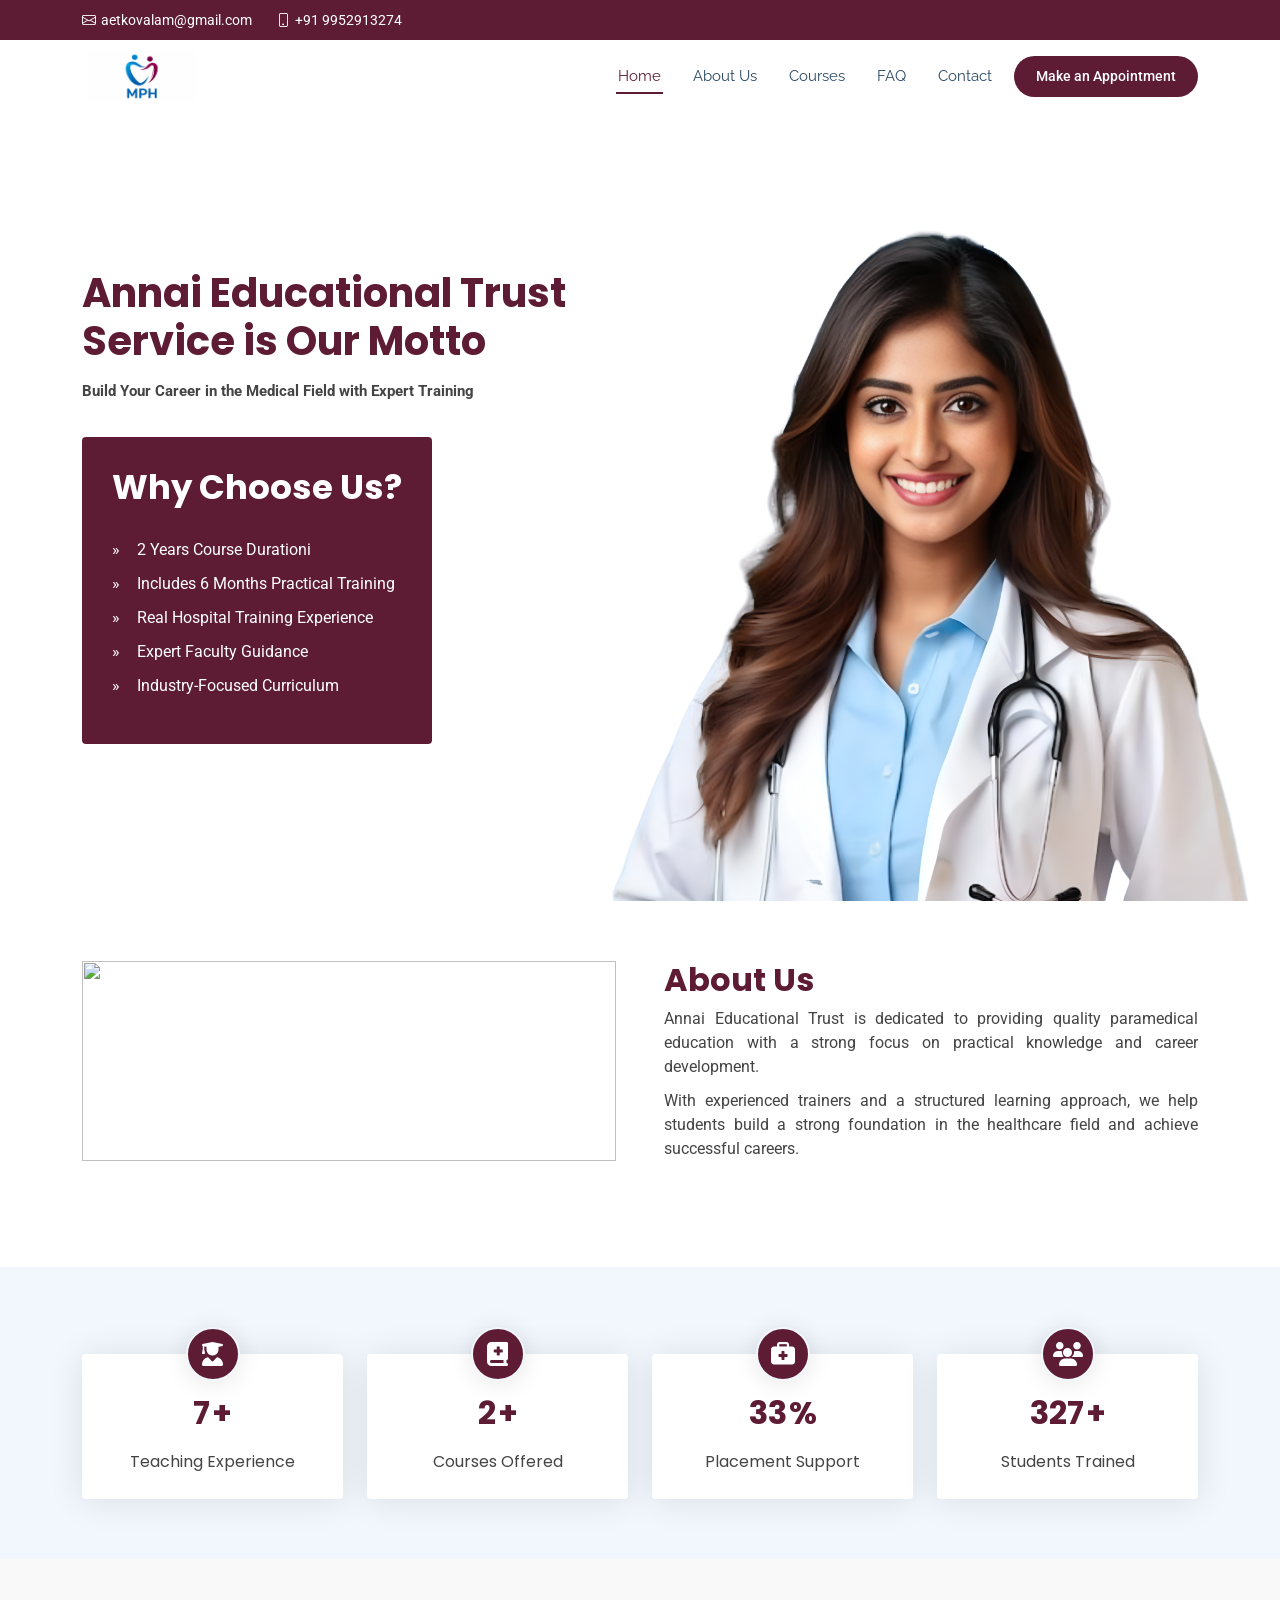
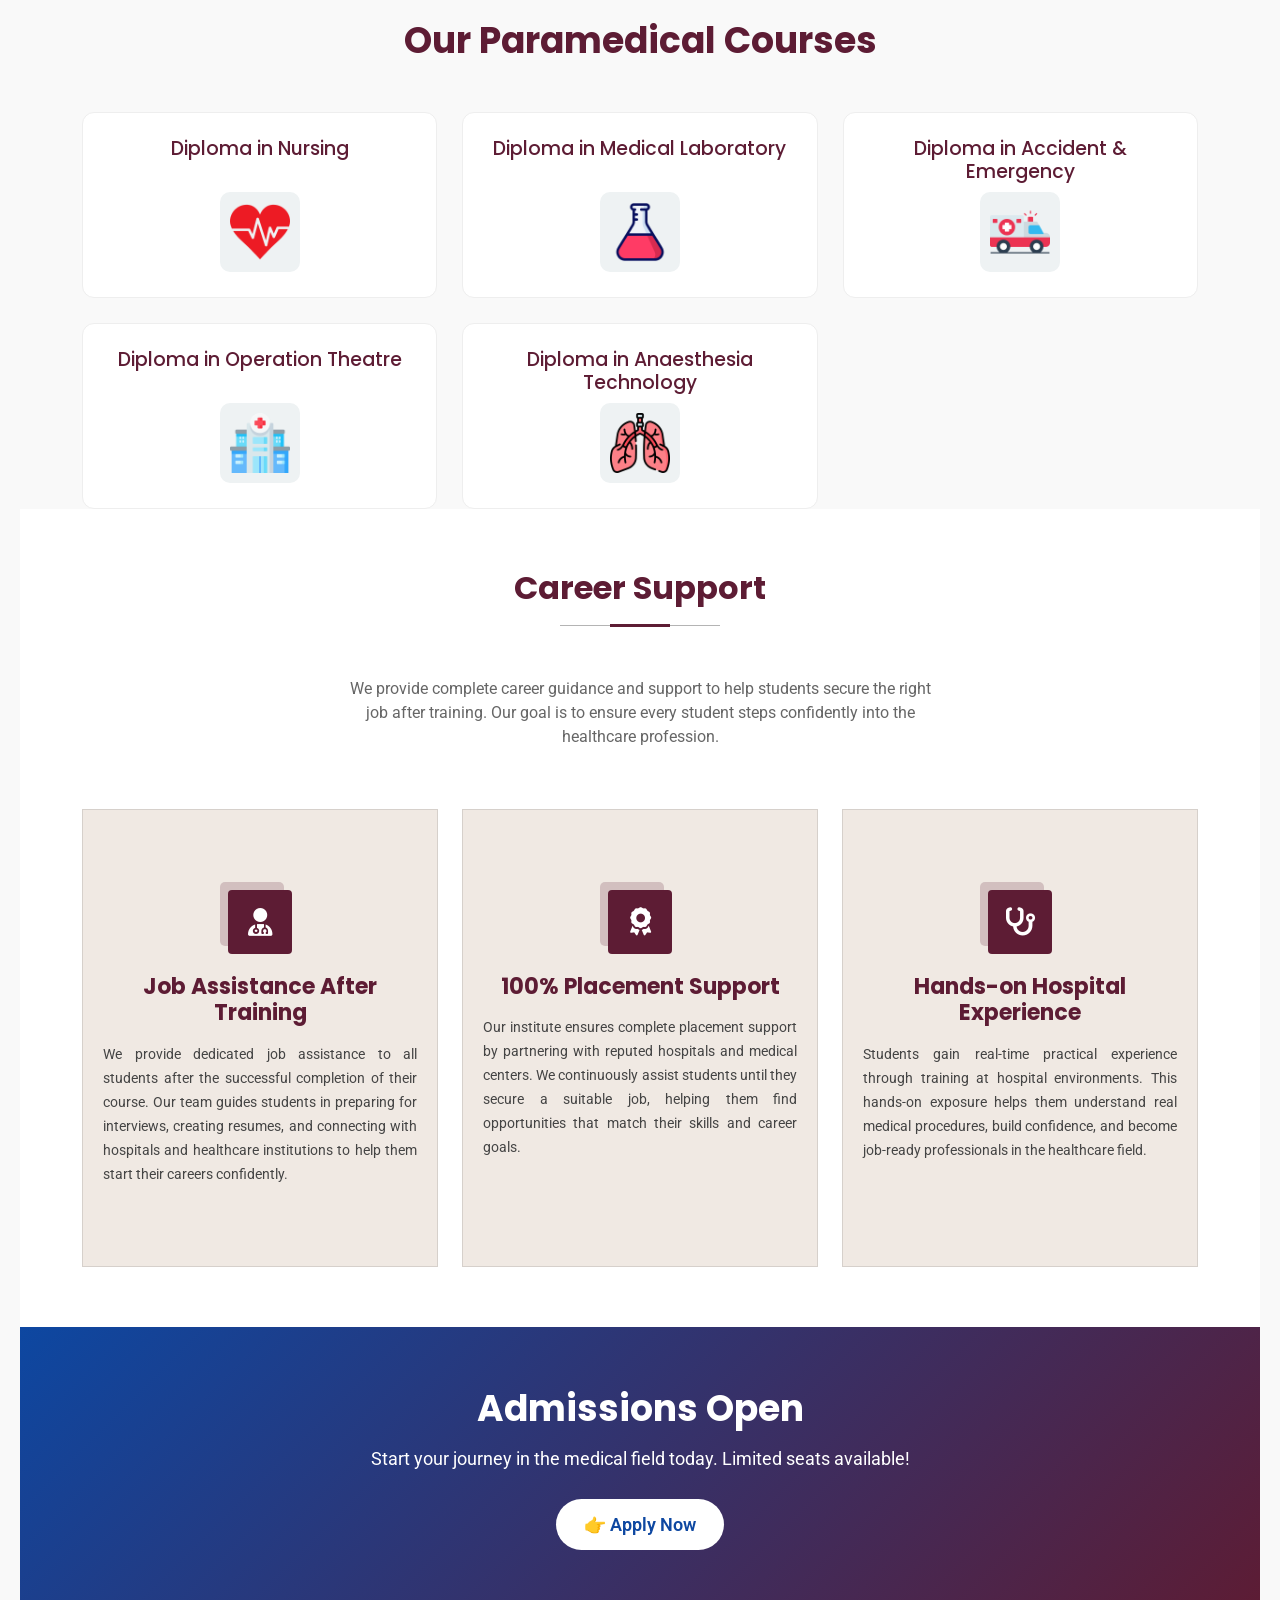
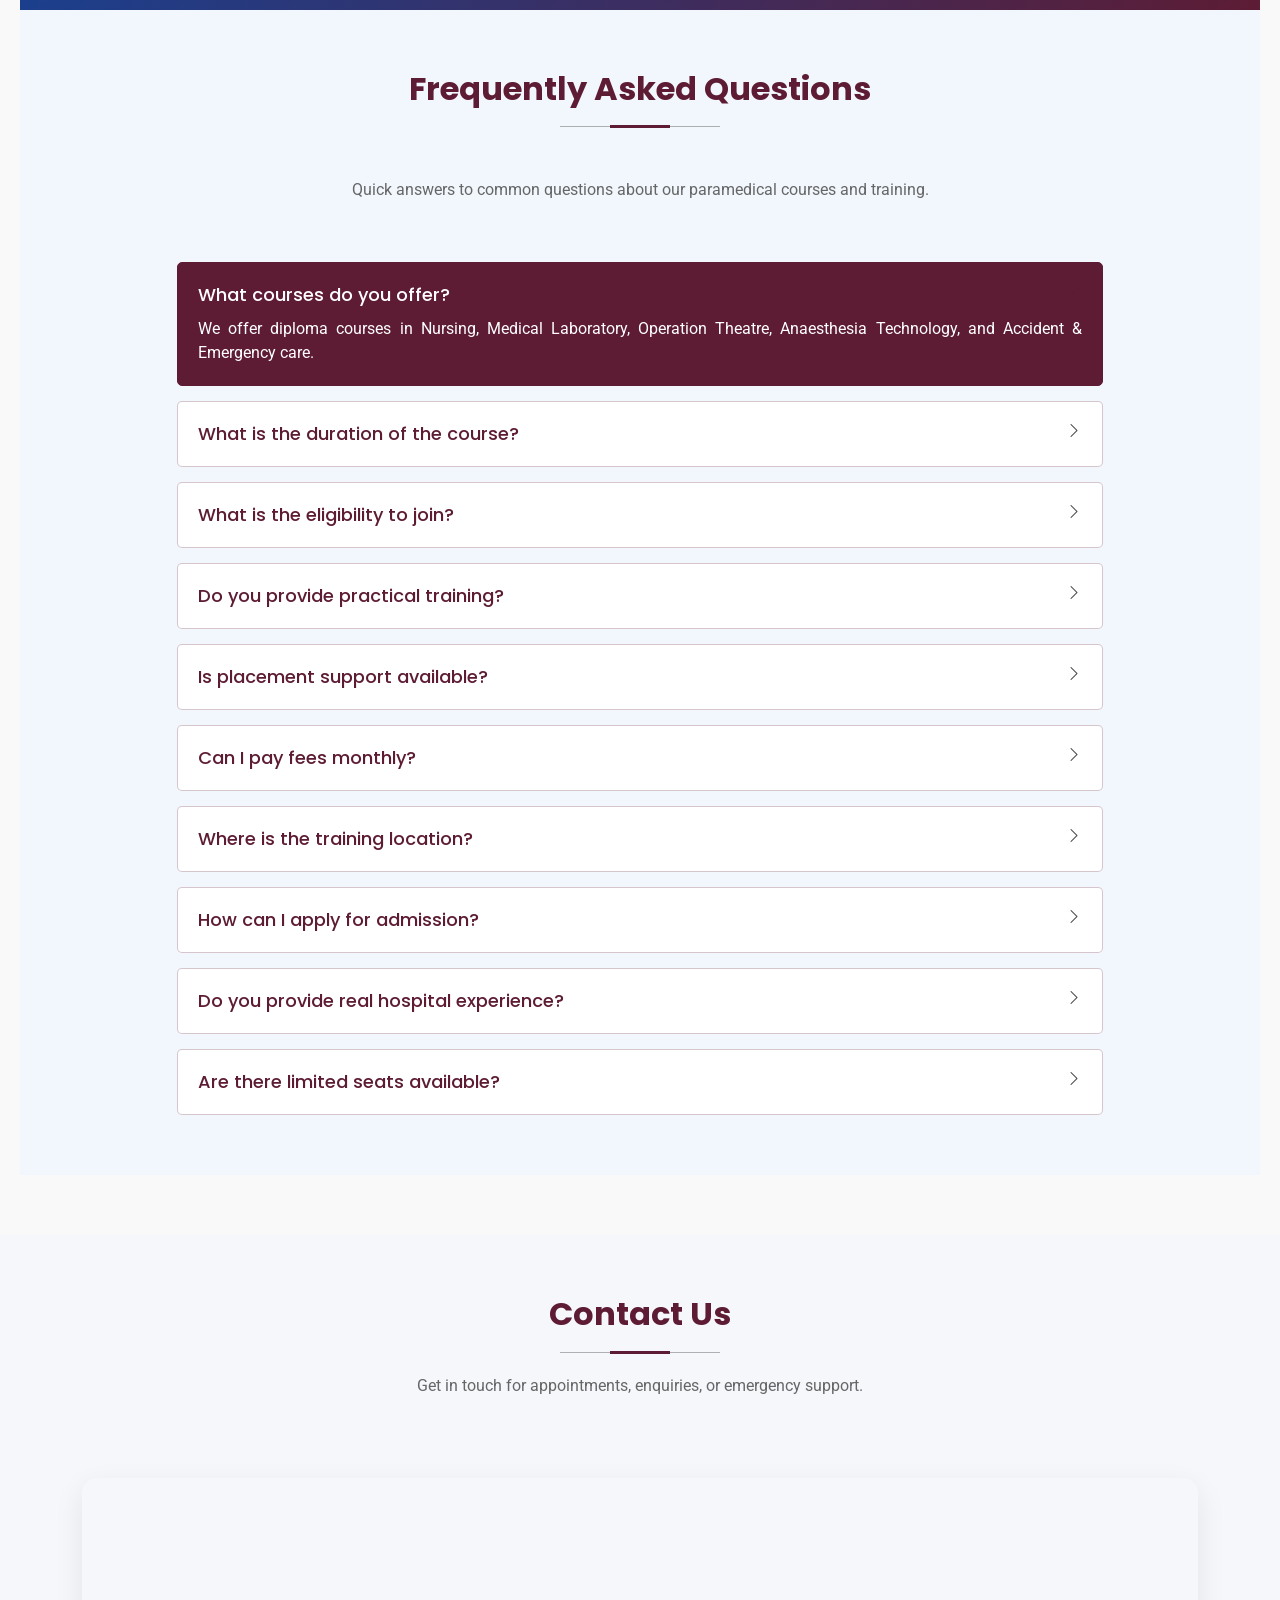
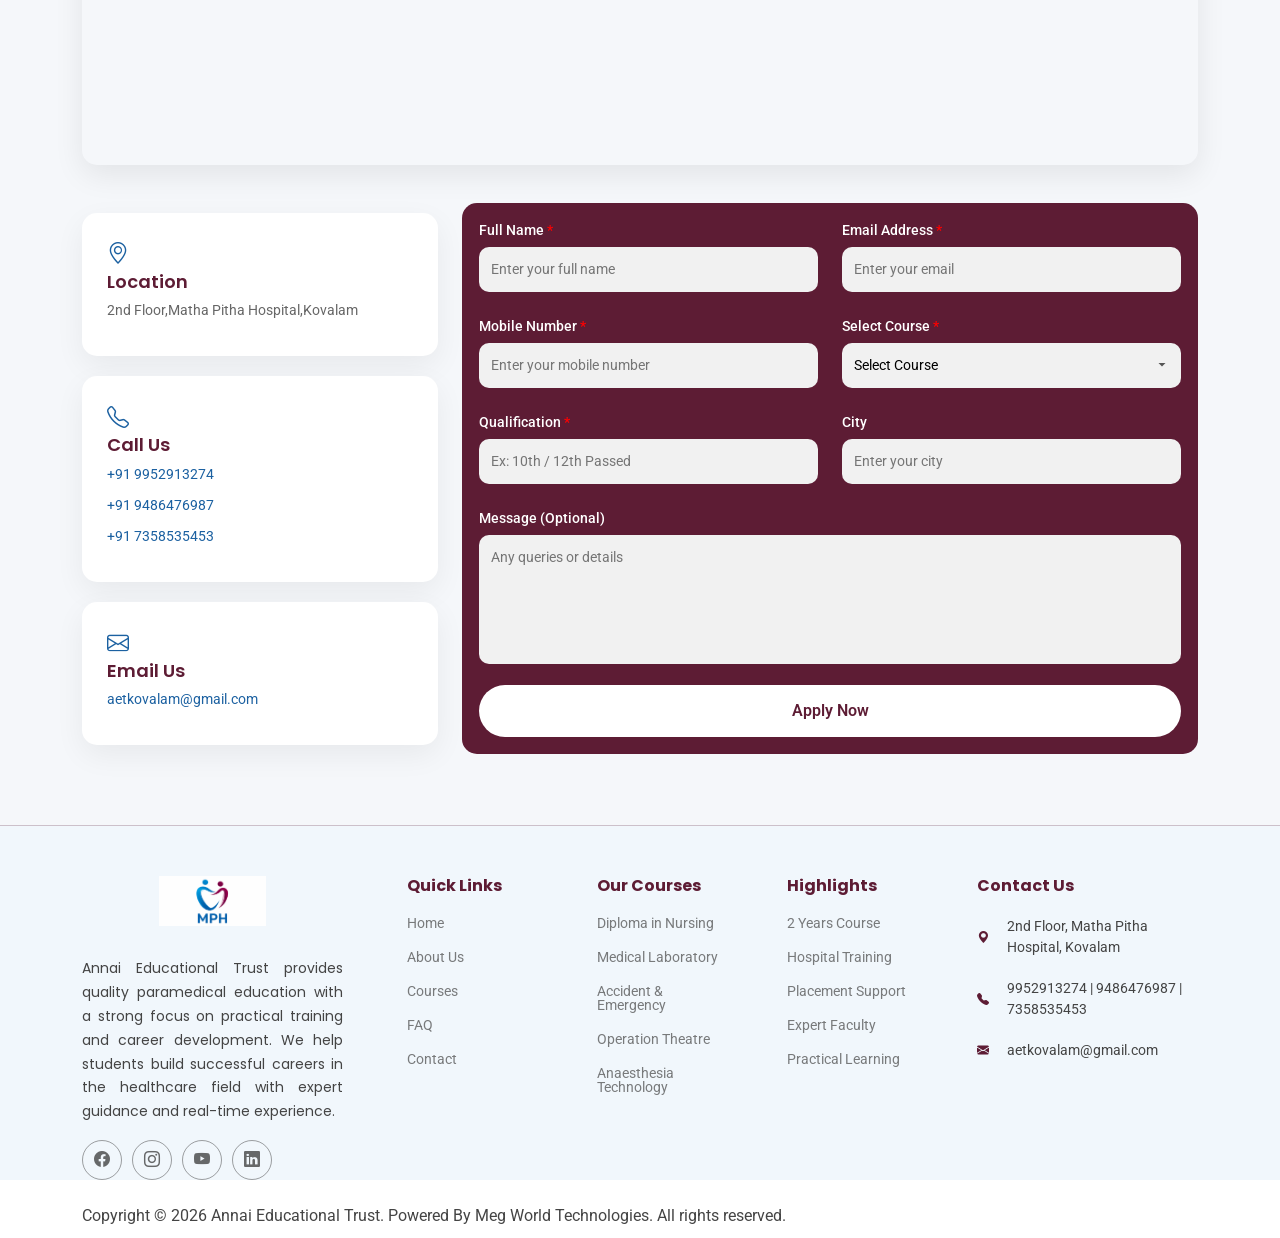
==== annai.html @ 322ee00b "first commit" ====
<!DOCTYPE html>
<html lang="en">

<head>
  <meta charset="utf-8">
  <meta content="width=device-width, initial-scale=1.0" name="viewport">
  <title>Annai Educational Trust</title>
<meta name="description" content="Madha Pidha Hospital is a leading multispecialty hospital in Kovalam, Chennai offering orthopaedics, cardiology, neurology, maternity care, ICU, emergency services, diagnostics, and affordable healthcare since 2013.">

<meta name="keywords" content="Madha Pidha Hospital Kovalam, best hospital in ECR Chennai, multispecialty hospital Chennai, orthopaedics, cardiology, neurology, maternity hospital, ICU, emergency care, diagnostics Chennai, affordable hospital Chennai">


  <!-- Favicons -->
  <link href="assets/img/favicon.png" rel="icon">
  <link href="assets/img/apple-touch-icon.png" rel="apple-touch-icon">

  <!-- Fonts -->
  <link href="https://fonts.googleapis.com" rel="preconnect">
  <link href="https://fonts.gstatic.com" rel="preconnect" crossorigin>
  <link href="https://fonts.googleapis.com/css2?family=Roboto:ital,wght@0,100;0,300;0,400;0,500;0,700;0,900;1,100;1,300;1,400;1,500;1,700;1,900&family=Poppins:ital,wght@0,100;0,200;0,300;0,400;0,500;0,600;0,700;0,800;0,900;1,100;1,200;1,300;1,400;1,500;1,600;1,700;1,800;1,900&family=Raleway:ital,wght@0,100;0,200;0,300;0,400;0,500;0,600;0,700;0,800;0,900;1,100;1,200;1,300;1,400;1,500;1,600;1,700;1,800;1,900&display=swap" rel="stylesheet">

  <!-- Vendor CSS Files -->
  <link href="assets/vendor/bootstrap/css/bootstrap.min.css" rel="stylesheet">
  <link href="assets/vendor/bootstrap-icons/bootstrap-icons.css" rel="stylesheet">
  <link href="assets/vendor/aos/aos.css" rel="stylesheet">
  <link href="assets/vendor/fontawesome-free/css/all.min.css" rel="stylesheet">
  <link href="assets/vendor/glightbox/css/glightbox.min.css" rel="stylesheet">
  <link href="assets/vendor/swiper/swiper-bundle.min.css" rel="stylesheet">

  <!-- Main CSS File -->
  <link href="assets/css/annai.css" rel="stylesheet">

  <!-- =======================================================
  * Template Name: Medilab
  * Template URL: https://bootstrapmade.com/medilab-free-medical-bootstrap-theme/
  * Updated: Aug 07 2024 with Bootstrap v5.3.3
  * Author: BootstrapMade.com
  * License: https://bootstrapmade.com/license/
  ======================================================== -->
</head>

<body class="index-page">

  <header id="header" class="header sticky-top">

    <div class="topbar d-flex align-items-center">
      <div class="container d-flex justify-content-center justify-content-md-between">
        <div class="contact-info d-flex align-items-center">
          <i class="bi bi-envelope d-flex align-items-center"><a href="mailto:aetkovalam@gmail.com">aetkovalam@gmail.com</a></i>
          <i class="bi bi-phone d-flex align-items-center ms-4"><span>+91 9952913274</span></i>
        </div>
        
      </div>
    </div><!-- End Top Bar -->

    <div class="branding d-flex align-items-center">

      <div class="container position-relative d-flex align-items-center justify-content-between">
        <a href="index.html" class="logo d-flex align-items-center me-auto">
          <!-- Uncomment the line below if you also wish to use an image logo -->
          <!-- <img src="assets/img/logo.png" alt=""> -->
          <a href="select-hospital.html" class="logo d-flex align-items-center me-auto"> 
          <img src="assets/img/logo.png" alt="madha pidha hospital logo">
          </a>
        </a>

        <nav id="navmenu" class="navmenu">
          <ul>
            <li><a href="#hero" class="active">Home<br></a></li>
            <li><a href="#about">About Us</a></li>
             <li><a href="#courses">Courses</a></li>
           <li><a href="#faq">FAQ</a></li>
            <li><a href="#contact">Contact</a></li>

          </ul>
          <i class="mobile-nav-toggle d-xl-none bi bi-list"></i>
        </nav>

        <a href="#" class="appointment-btn">Make an Appointment</a>

      </div>

    </div>

  </header>

  <main class="main">

    <!-- Hero Section -->
    <section id="hero" class="hero section light-background">

      <img src="assets/img/hero2.png" alt="" data-aos="fade-in">

      <div class="container position-relative">

        <div class="welcome position-relative" data-aos="fade-down" data-aos-delay="100">
          <h2>Annai Educational Trust</h2>
          <h2>Service is Our Motto</h2>

<p id="homepara">
Build Your Career in the Medical Field with Expert Training
</p>
        </div><!-- End Welcome -->

        <div class="content row gy-4">
          <div class="col-lg-4 d-flex align-items-stretch">
            <div class="why-box" data-aos="zoom-out" data-aos-delay="200">
              <h3>Why Choose Us?</h3>
                <ul class="why-list">
  <li>2 Years Course Durationi</li>
  <li>Includes 6 Months Practical Training</li>
  <li>Real Hospital Training Experience</li>
  <li>Expert Faculty Guidance</li>
  <li>Industry-Focused Curriculum</li>
  
</ul>
  
            </div>
          </div><!-- End Why Box -->

         
          
        </div><!-- End  Content-->

      </div>

    </section><!-- /Hero Section -->

    <!-- About Section -->
    <section id="about" class="about section">

      <div class="container">

        <div class="row gy-4 gx-5">

          <div class="col-lg-6 position-relative align-self-start" data-aos="fade-up" data-aos-delay="200">
            <img src="assets/img/annai_about.png" class="img-fluid1" alt="">
            
          </div>

          <div class="col-lg-6 content" data-aos="fade-up" data-aos-delay="100">
            <h3>About Us</h3>
            <p class="justify-text">
Annai Educational Trust is dedicated to providing quality paramedical education with a strong focus on practical knowledge and career development.
</p>

<p class="justify-text">
With experienced trainers and a structured learning approach, we help students build a strong foundation in the healthcare field and achieve successful careers.
</p>

            <ul>
  <li>
    
   
  </li>
</ul>
          </div>

        </div>

      </div>

    </section><!-- /About Section -->

  <!-- Stats Section -->
<section id="stats" class="stats section light-background">

  <div class="container" data-aos="fade-up" data-aos-delay="100">

    <div class="row gy-4">

      <!-- Experience -->
<div class="col-lg-3 col-md-6 d-flex flex-column align-items-center">
  <i class="fa-solid fa-user-graduate"></i>
  <div class="stats-item">
    <h3>
      <span class="purecounter"
        data-purecounter-start="0"
        data-purecounter-end="20"
        data-purecounter-duration="3">
      </span><span class="plus">+</span>
    </h3>
    <p>Teaching Experience</p>
  </div>
</div>

<!-- Courses -->
<div class="col-lg-3 col-md-6 d-flex flex-column align-items-center" id="courses">
  <i class="fa-solid fa-book-medical"></i>
  <div class="stats-item">
    <h3>
      <span class="purecounter"
        data-purecounter-start="0"
        data-purecounter-end="5"
        data-purecounter-duration="3">
      </span><span class="plus">+</span>
    </h3>
    <p>Courses Offered</p>
  </div>
</div>

<!-- Placement -->
<div class="col-lg-3 col-md-6 d-flex flex-column align-items-center">
  <i class="fa-solid fa-briefcase-medical"></i>
  <div class="stats-item">
    <h3>
      <span class="purecounter"
        data-purecounter-start="0"
        data-purecounter-end="100"
        data-purecounter-duration="3">
      </span><span class="plus">%</span>
    </h3>
    <p>Placement Support</p>
  </div>
</div>

<!-- Students -->
<div class="col-lg-3 col-md-6 d-flex flex-column align-items-center">
  <i class="fa-solid fa-users"></i>
  <div class="stats-item">
    <h3>
      <span class="purecounter"
        data-purecounter-start="0"
        data-purecounter-end="1000"
        data-purecounter-duration="3">
      </span><span class="plus">+</span>
    </h3>
    <p>Students Trained</p>
  </div>
</div>
    </div>

  </div>

</section>

<!-- PureCounter Script -->
<script src="https://cdn.jsdelivr.net/npm/purecounterjs@1/dist/purecounter_vanilla.js"></script>

    </section><!-- /Stats Section -->

    <!-- Specialization Section -->
<section id="Specialities" class="specialization">
  <div class="container">

    <!-- Section Title -->
        <h2>Our Paramedical Courses</h2>
       
        

    <!-- Courses -->
    <div class="cards">

  <div id="course" class="card">
    <div class="text">
      <h3>Diploma in Nursing</h3>
      
    </div>
    <img src="assets/img/icon1.png">
  </div>

  <div class="card">
    <div class="text">
      <h3>Diploma in Medical Laboratory</h3>
      
    </div>
    <img src="assets/img/icon5.png">
  </div>

  <div class="card">
    <div class="text">
      <h3>Diploma in Accident & Emergency</h3>
      
    </div>
    <img src="assets/img/icon4.png">
  </div>

  <div class="card">
    <div class="text">
      <h3>Diploma in Operation Theatre</h3>
      
    </div>
    <img src="assets/img/icon3.png">
  </div>

  <div class="card">
    <div class="text">
      <h3>Diploma in Anaesthesia Technology</h3>
      
    </div>
    <img src="assets/img/icon2.png">
  </div>

  
</div>
    
      </div>

    </div>
 <!-- APPOINTMENT MODAL -->
<div id="appointmentModal" class="appointment-modal">

  <div class="modal-content">

    <!-- CLOSE BUTTON -->
    <span class="close-btn">&times;</span>

    <h2>Enquiry / Admission Form</h2>

    <form class="contact-form-blue">

      <div class="row gy-3">

        <div class="col-md-6">
          <label>Student Name <span class="required">*</span></label>
          <input type="text" required>
        </div>

        <div class="col-md-6">
          <label>Email Address <span class="required">*</span></label>
          <input type="email" required>
        </div>

        <div class="col-md-6">
          <label>Mobile Number <span class="required">*</span></label>
          <input type="text" required>
        </div>

        <div class="col-md-6">
          <label>Preferred Course Start Date <span class="required">*</span></label>
          <input type="datetime-local" required>
        </div>

        <div class="col-md-6">
          <label>Select Course <span class="required">*</span></label>
          <div class="select-wrapper">
            <select required>
              <option value="" disabled selected>Select Course</option>
              <option>Diploma in Nursing</option>
              <option>Diploma in Medical Laboratory</option>
              <option>Diploma in Accident & Emergency</option>
              <option>Diploma in Operation Theatre</option>
              <option>Diploma in Anaesthesia Technology</option>
            </select>
          </div>
        </div>

        <div class="col-md-6">
          <label>Qualification <span class="required">*</span></label>
          <div class="select-wrapper">
            <select required>
              <option value="" disabled selected>Select Qualification</option>
              <option>10th Pass</option>
              <option>12th Pass</option>
            </select>
          </div>
        </div>

        <div class="col-md-12">
          <label>Message (Optional)</label>
          <textarea rows="4" placeholder="Enter your enquiry here..."></textarea>
        </div>

        <div class="col-md-12 text-center">
          <button type="submit" class="btn-appointment">Submit Enquiry</button>
        </div>

      </div>

    </form>

  </div>
</div>
    
<!-- Placements Section -->
<section id="Placements" class="services section">

  <!-- Section Title -->
  <div class="container section-title" data-aos="fade-up">
    <h2>Career Support</h2>
    <p>We provide complete career guidance and support to help students secure the right job after training.
Our goal is to ensure every student steps confidently into the healthcare profession.</p>
  </div>

  <div class="container">
    <div class="row gy-4">

      <!-- Emergency -->
      <div class="col-lg-4 col-md-6" data-aos="fade-up" data-aos-delay="100">
        <div class="service-item position-relative">
          <div class="icon"><i class="fas fa-user-md"></i></div>
          <h3>Job Assistance After Training</h3>
          <p>We provide dedicated job assistance to all students after the successful completion of their course. Our team guides students in preparing for interviews, creating resumes, and connecting with hospitals and healthcare institutions to help them start their careers confidently.</p>
        </div>
      </div>

      <!-- ICU -->
      <div class="col-lg-4 col-md-6" data-aos="fade-up" data-aos-delay="200">
        <div class="service-item position-relative">
          <div class="icon"><i class="fas fa-award"></i></div>
          <h3>100% Placement Support</h3>
          <p>Our institute ensures complete placement support by partnering with reputed hospitals and medical centers. We continuously assist students until they secure a suitable job, helping them find opportunities that match their skills and career goals.</p>
        </div>
      </div>

      <!-- Radiology -->
      <div class="col-lg-4 col-md-6" data-aos="fade-up" data-aos-delay="300">
        <div class="service-item position-relative">
          <div class="icon"><i class="fas fa-stethoscope"></i></div>
          <h3>Hands-on Hospital Experience</h3>
          <p>Students gain real-time practical experience through training at hospital environments. This hands-on exposure helps them understand real medical procedures, build confidence, and become job-ready professionals in the healthcare field.</p>
        </div>
      </div>

    </div>
  </div>

</section>
<section class="admission-section">
  <div class="admission-container">
    
    <h2>Admissions Open</h2>
    
    <p>
      Start your journey in the medical field today. Limited seats available!
    </p>
    
    <a href="#contact" class="apply-btn">👉 Apply Now</a>
    
  </div>
</section>
   <!-- Faq Section -->
<section id="faq" class="faq section light-background">

  <!-- Section Title -->
  <div class="container section-title" data-aos="fade-up">
    <h2>Frequently Asked Questions</h2>
    <p>Quick answers to common questions about our paramedical courses and training.</p>
  </div><!-- End Section Title -->

  <div class="container">
    <div class="row justify-content-center">
      <div class="col-lg-10" data-aos="fade-up" data-aos-delay="100">

        <div class="faq-container">

          <!-- FAQ 1 -->
          <div class="faq-item faq-active">
            <h3>What courses do you offer?</h3>
            <div class="faq-content">
              <p>We offer diploma courses in Nursing, Medical Laboratory, Operation Theatre, Anaesthesia Technology, and Accident & Emergency care.</p>
            </div>
            <i class="faq-toggle bi bi-chevron-right"></i>
          </div>

          <!-- FAQ 2 -->
          <div class="faq-item">
            <h3>What is the duration of the course?</h3>
            <div class="faq-content">
              <p>All our courses have a duration of 2 years, including 6 months of practical hospital training.</p>
            </div>
            <i class="faq-toggle bi bi-chevron-right"></i>
          </div>

          <!-- FAQ 3 -->
          <div class="faq-item">
            <h3>What is the eligibility to join?</h3>
            <div class="faq-content">
              <p>Students who have completed Class 10 or Class 12 are eligible to apply for our paramedical courses.</p>
            </div>
            <i class="faq-toggle bi bi-chevron-right"></i>
          </div>

          <!-- FAQ 4 -->
          <div class="faq-item">
            <h3>Do you provide practical training?</h3>
            <div class="faq-content">
              <p>Yes, we provide hands-on training in real hospital environments to give students practical exposure and experience.</p>
            </div>
            <i class="faq-toggle bi bi-chevron-right"></i>
          </div>

          <!-- FAQ 5 -->
          <div class="faq-item">
            <h3>Is placement support available?</h3>
            <div class="faq-content">
              <p>Yes, we offer 100% placement support and job assistance after successful course completion.</p>
            </div>
            <i class="faq-toggle bi bi-chevron-right"></i>
          </div>

          <!-- FAQ 6 -->
          <div class="faq-item">
            <h3>Can I pay fees monthly?</h3>
            <div class="faq-content">
              <p>Yes, we provide flexible monthly fee payment options for students.</p>
            </div>
            <i class="faq-toggle bi bi-chevron-right"></i>
          </div>

          <!-- FAQ 7 -->
          <div class="faq-item">
            <h3>Where is the training location?</h3>
            <div class="faq-content">
              <p>Training is conducted at Matha Pitha Hospital, Kovalam, with real-time hospital exposure.</p>
            </div>
            <i class="faq-toggle bi bi-chevron-right"></i>
          </div>

          <!-- FAQ 8 -->
          <div class="faq-item">
            <h3>How can I apply for admission?</h3>
            <div class="faq-content">
              <p>You can apply by contacting us directly through phone or visiting our center for admission guidance.</p>
            </div>
            <i class="faq-toggle bi bi-chevron-right"></i>
          </div>

          <!-- FAQ 9 -->
          <div class="faq-item">
            <h3>Do you provide real hospital experience?</h3>
            <div class="faq-content">
              <p>Yes, students get hands-on training and real-time experience in hospital settings as part of the course.</p>
            </div>
            <i class="faq-toggle bi bi-chevron-right"></i>
          </div>

          <!-- FAQ 10 -->
          <div class="faq-item">
            <h3>Are there limited seats available?</h3>
            <div class="faq-content">
              <p>Yes, seats are limited to ensure quality training, so early admission is recommended.</p>
            </div>
            <i class="faq-toggle bi bi-chevron-right"></i>
          </div>

        </div>

      </div>
    </div>
  </div>

</section><!-- /Faq Section -->

  

</section>
      <!-- RIGHT SLIDER -->
      <div class="col-lg-7" data-aos="fade-up">

        <div class="swiper init-swiper">
          <script type="application/json" class="swiper-config">
          {
            "loop": true,
            "speed": 600,
            "autoplay": {
              "delay": 4000
            },
            "slidesPerView": 1,
            "spaceBetween": 20,
            "pagination": {
              "el": ".swiper-pagination",
              "clickable": true
            }
          }
          </script>

          

          

        </div>

      </div>

    </div>

  </div>

</section>
  

    <!-- Contact Section -->
<section id="contact" class="contact section">

  <!-- TITLE -->
  <div class="container section-title text-center">
    <h2>Contact Us</h2>
    <p>Get in touch for appointments, enquiries, or emergency support.</p>
  </div>

  <!-- MAP -->
  <div class="container">
    <div class="map-wrapper">
      <iframe src="https://www.google.com/maps?q=12.786787,80.245875&output=embed"></iframe>
    </div>
  </div>

  <div class="container mt-5">
    <div class="row gy-4">

      <!-- LEFT INFO -->
      <div class="col-lg-4">

        <div class="info-card">
          <i class="bi bi-geo-alt"></i>
          <h3>Location</h3>
          <p>2nd Floor,Matha Pitha Hospital,Kovalam</p>
        </div>

        <div class="info-card">
          <i class="bi bi-telephone"></i>
          <h3>Call Us</h3>
          <p><a href="tel:+919952913274">+91 9952913274</a></p>
          <p><a href="tel:+919486476987">+91 9486476987</a></p>
          <p><a href="tel:+917358535453">+91 7358535453</a></p>
        </div>

        <div class="info-card">
          <i class="bi bi-envelope"></i>
          <h3>Email Us</h3>
          <p><a href="mailto:aetkovalam@gmail.com">aetkovalam@gmail.com</a></p>
        </div>

      </div>
<!-- RIGHT FORM -->
<div class="col-lg-8">

  <form class="contact-form-blue">

    <div class="row gy-4">

      <!-- NAME -->
      <div class="col-md-6">
        <label>Full Name <span class="required">*</span></label>
        <input type="text" placeholder="Enter your full name" required>
      </div>

      <!-- EMAIL -->
      <div class="col-md-6">
        <label>Email Address <span class="required">*</span></label>
        <input type="email" placeholder="Enter your email" required>
      </div>

      <!-- MOBILE -->
      <div class="col-md-6">
        <label>Mobile Number <span class="required">*</span></label>
        <input type="text" placeholder="Enter your mobile number" required>
      </div>

      <!-- COURSE -->
      <div class="col-md-6">
        <label>Select Course <span class="required">*</span></label>
        <div class="select-wrapper">
          <select required>
            <option value="" disabled selected>Select Course</option>
            <option>Diploma in Nursing</option>
            <option>Diploma in Medical Laboratory</option>
            <option>Diploma in Accident & Emergency</option>
            <option>Diploma in Operation Theatre</option>
            <option>Diploma in Anaesthesia Technology</option>
          </select>
        </div>
      </div>

      <!-- QUALIFICATION -->
      <div class="col-md-6">
        <label>Qualification <span class="required">*</span></label>
        <input type="text" placeholder="Ex: 10th / 12th Passed" required>
      </div>

      <!-- CITY -->
      <div class="col-md-6">
        <label>City</label>
        <input type="text" placeholder="Enter your city">
      </div>

      <!-- MESSAGE -->
      <div class="col-md-12">
        <label>Message (Optional)</label>
        <textarea rows="5" placeholder="Any queries or details"></textarea>
      </div>

      <!-- BUTTON -->
      <div class="col-md-12 text-center">
        <button type="submit" class="btn-appointment">
          Apply Now
        </button>
      </div>

    </div>

  </form>

</div>

    </div>
  </div>

</section>
  </main>
<footer id="footer" class="footer light-background">

  <div class="container footer-top">
    <div class="row gy-4">

      <!-- 1️⃣ COLUMN - LOGO + ABOUT -->
      <div class="col-lg-3 col-md-6 footer-about">

        <a href="index.html" class="logo d-flex align-items-center mb-3">
          <img src="assets/img/logo.png" alt="Annai Educational Trust Logo" style="max-height:50px;">
        </a>

        <p>
          Annai Educational Trust provides quality paramedical education with a strong focus on
          practical training and career development. We help students build successful careers
          in the healthcare field with expert guidance and real-time experience.
        </p>

        <div class="social-links d-flex mt-3">
          <a href="#"><i class="bi bi-facebook"></i></a>
          <a href="#"><i class="bi bi-instagram"></i></a>
          <a href="#"><i class="bi bi-youtube"></i></a>
          <a href="#"><i class="bi bi-linkedin"></i></a>
        </div>

      </div>

      <!-- 2️⃣ COLUMN - QUICK LINKS -->
      <div class="col-lg-2 col-md-3 footer-links">
        <h4>Quick Links</h4>
        <ul>
          <li><a href="#hero">Home</a></li>
          <li><a href="#about">About Us</a></li>
          <li><a href="#courses">Courses</a></li>
          <li><a href="#faq">FAQ</a></li>
          <li><a href="#contact">Contact</a></li>
        </ul>
      </div>

      <!-- 3️⃣ COLUMN - COURSES -->
      <div class="col-lg-2 col-md-3 footer-links">
        <h4>Our Courses</h4>
        <ul>
          <li><a href="#">Diploma in Nursing</a></li>
          <li><a href="#">Medical Laboratory</a></li>
          <li><a href="#">Accident & Emergency</a></li>
          <li><a href="#">Operation Theatre</a></li>
          <li><a href="#">Anaesthesia Technology</a></li>
        </ul>
      </div>

      <!-- 4️⃣ COLUMN - HIGHLIGHTS -->
      <div class="col-lg-2 col-md-3 footer-links">
        <h4>Highlights</h4>
        <ul>
          <li><a href="#">2 Years Course</a></li>
          <li><a href="#">Hospital Training</a></li>
          <li><a href="#">Placement Support</a></li>
          <li><a href="#">Expert Faculty</a></li>
          <li><a href="#">Practical Learning</a></li>
        </ul>
      </div>

      <!-- 5️⃣ COLUMN - CONTACT -->
      <div class="col-lg-3 col-md-6 footer-links">
        <h4>Contact Us</h4>
        <ul class="contact-info">
          <li>
            <i class="bi bi-geo-alt-fill"></i>
            <span>2nd Floor, Matha Pitha Hospital, Kovalam</span>
          </li>
          
          <li>
            <i class="bi bi-telephone-fill"></i>
            <span>9952913274 | 9486476987 | 7358535453</span>
          </li>

          <li>
            <i class="bi bi-envelope-fill"></i>
            <span>aetkovalam@gmail.com</span>
          </li>
        </ul>
      </div>

    </div>
  </div>

</footer>
  <!-- COPYRIGHT -->
  <div class="container copyright text-center mt-4">
    <p>
      Copyright © 2026 Annai Educational Trust. Powered By Meg World Technologies. All rights reserved.
    </p>
  </div>

</footer>

  <!-- Scroll Top -->
  <a href="#" id="scroll-top" class="scroll-top d-flex align-items-center justify-content-center"><i class="bi bi-arrow-up-short"></i></a>

  <!-- Preloader -->
  <div id="preloader"></div>

  <!-- Vendor JS Files -->
  <script src="assets/vendor/bootstrap/js/bootstrap.bundle.min.js"></script>
  <script src="assets/vendor/php-email-form/validate.js"></script>
  <script src="assets/vendor/aos/aos.js"></script>
  <script src="assets/vendor/glightbox/js/glightbox.min.js"></script>
  <script src="assets/vendor/purecounter/purecounter_vanilla.js"></script>
  <script src="assets/vendor/swiper/swiper-bundle.min.js"></script>

  <!-- Main JS File -->
  <script src="assets/js/main.js"></script>

  <script>
function openModal() {
  document.getElementById("modal").style.display = "block";
}

function closeModal() {
  document.getElementById("modal").style.display = "none";
}
</script>

</body>

</html>
---- assets/css/annai.css ----
/**
* Template Name: Medilab
* Template URL: https://bootstrapmade.com/medilab-free-medical-bootstrap-theme/
* Updated: Aug 07 2024 with Bootstrap v5.3.3
* Author: BootstrapMade.com
* License: https://bootstrapmade.com/license/
*/

/*--------------------------------------------------------------
# Font & Color Variables
# Help: https://bootstrapmade.com/color-system/
--------------------------------------------------------------*/
/* Fonts */
:root {
  --default-font: "Roboto",  system-ui, -apple-system, "Segoe UI", Roboto, "Helvetica Neue", Arial, "Noto Sans", "Liberation Sans", sans-serif, "Apple Color Emoji", "Segoe UI Emoji", "Segoe UI Symbol", "Noto Color Emoji";
  --heading-font: "Poppins",  sans-serif;
  --nav-font: "Raleway",  sans-serif;
}

/* Global Colors - The following color variables are used throughout the website. Updating them here will change the color scheme of the entire website */
:root { 
  --background-color: #ffffff; /* Background color for the entire website, including individual sections */
  --default-color: #444444; /* Default color used for the majority of the text content across the entire website */
  --heading-color: #5D1C34; /* Color for headings, subheadings and title throughout the website */
  --accent-color: #5D1C34; /* Accent color that represents your brand on the website. It's used for buttons, links, and other elements that need to stand out */
  --surface-color: #F0E9E3; /* The surface color is used as a background of boxed elements within sections, such as cards, icon boxes, or other elements that require a visual separation from the global background. */
  --contrast-color: #ffffff; /* Contrast color for text, ensuring readability against backgrounds of accent, heading, or default colors. */
}

/* Nav Menu Colors - The following color variables are used specifically for the navigation menu. They are separate from the global colors to allow for more customization options */
:root {
  --nav-color: #2c4964;  /* The default color of the main navmenu links */
  --nav-hover-color: #5D1C34; /* Applied to main navmenu links when they are hovered over or active */
  --nav-mobile-background-color: #ffffff; /* Used as the background color for mobile navigation menu */
  --nav-dropdown-background-color: #ffffff; /* Used as the background color for dropdown items that appear when hovering over primary navigation items */
  --nav-dropdown-color: #2c4964; /* Used for navigation links of the dropdown items in the navigation menu. */
  --nav-dropdown-hover-color: #5D1C34; /* Similar to --nav-hover-color, this color is applied to dropdown navigation links when they are hovered over. */
}

/* Color Presets - These classes override global colors when applied to any section or element, providing reuse of the sam color scheme. */

.light-background {
  --background-color: #f1f7fc;
  --surface-color: #ffffff;
}

.dark-background {
  --background-color: #060606;
  --default-color: #ffffff;
  --heading-color: #ffffff;
  --surface-color: #252525;
  --contrast-color: #ffffff;
}

/* Smooth scroll */
:root {
  scroll-behavior: smooth;
}

/*--------------------------------------------------------------
# General Styling & Shared Classes
--------------------------------------------------------------*/
body {
  color: var(--default-color);
  background-color: var(--background-color);
  font-family: var(--default-font);
}

a {
  color: var(--accent-color);
  text-decoration: none;
  transition: 0.3s;
}

a:hover {
  color: color-mix(in srgb, var(--accent-color), transparent 25%);
  text-decoration: none;
}

h1,
h2,
h3,
h4,
h5,
h6 {
  color: var(--heading-color);
  font-family: var(--heading-font);
}

/* Pulsating Play Button
------------------------------*/
.pulsating-play-btn {
  width: 94px;
  height: 94px;
  background: radial-gradient(var(--accent-color) 50%, color-mix(in srgb, var(--accent-color), transparent 75%) 52%);
  border-radius: 50%;
  display: block;
  position: relative;
  overflow: hidden;
}

.pulsating-play-btn:before {
  content: "";
  position: absolute;
  width: 120px;
  height: 120px;
  animation-delay: 0s;
  animation: pulsate-play-btn 2s;
  animation-direction: forwards;
  animation-iteration-count: infinite;
  animation-timing-function: steps;
  opacity: 1;
  border-radius: 50%;
  border: 5px solid color-mix(in srgb, var(--accent-color), transparent 30%);
  top: -15%;
  left: -15%;
  background: rgba(198, 16, 0, 0);
}

.pulsating-play-btn:after {
  content: "";
  position: absolute;
  left: 50%;
  top: 50%;
  transform: translateX(-40%) translateY(-50%);
  width: 0;
  height: 0;
  border-top: 10px solid transparent;
  border-bottom: 10px solid transparent;
  border-left: 15px solid #fff;
  z-index: 100;
  transition: all 400ms cubic-bezier(0.55, 0.055, 0.675, 0.19);
}

.pulsating-play-btn:hover:before {
  content: "";
  position: absolute;
  left: 50%;
  top: 50%;
  transform: translateX(-40%) translateY(-50%);
  width: 0;
  height: 0;
  border: none;
  border-top: 10px solid transparent;
  border-bottom: 10px solid transparent;
  border-left: 15px solid #fff;
  z-index: 200;
  animation: none;
  border-radius: 0;
}

.pulsating-play-btn:hover:after {
  border-left: 15px solid var(--accent-color);
  transform: scale(20);
}

@keyframes pulsate-play-btn {
  0% {
    transform: scale(0.6, 0.6);
    opacity: 1;
  }

  100% {
    transform: scale(1, 1);
    opacity: 0;
  }
}

/* PHP Email Form Messages
------------------------------*/
.php-email-form .error-message {
  display: none;
  background: #df1529;
  color: #ffffff;
  text-align: left;
  padding: 15px;
  margin-bottom: 24px;
  font-weight: 600;
}

.php-email-form .sent-message {
  display: none;
  color: #ffffff;
  background: #059652;
  text-align: center;
  padding: 15px;
  margin-bottom: 24px;
  font-weight: 600;
}

.php-email-form .loading {
  display: none;
  background: var(--surface-color);
  text-align: center;
  padding: 15px;
  margin-bottom: 24px;
}

.php-email-form .loading:before {
  content: "";
  display: inline-block;
  border-radius: 50%;
  width: 24px;
  height: 24px;
  margin: 0 10px -6px 0;
  border: 3px solid var(--accent-color);
  border-top-color: var(--surface-color);
  animation: php-email-form-loading 1s linear infinite;
}

@keyframes php-email-form-loading {
  0% {
    transform: rotate(0deg);
  }

  100% {
    transform: rotate(360deg);
  }
}

/*--------------------------------------------------------------
# Global Header
--------------------------------------------------------------*/
.header {
  color: var(--default-color);
  transition: all 0.5s;
  z-index: 997;
  background-color: var(--background-color);
}

.header .topbar {
  background-color: var(--accent-color);
  height: 40px;
  padding: 0;
  font-size: 14px;
  transition: all 0.5s;
}

.header .topbar .contact-info i {
  font-style: normal;
  color: var(--contrast-color);
}

.header .topbar .contact-info i a,
.header .topbar .contact-info i span {
  padding-left: 5px;
  color: var(--contrast-color);
}

@media (max-width: 575px) {

  .header .topbar .contact-info i a,
  .header .topbar .contact-info i span {
    font-size: 13px;
  }
}

.header .topbar .contact-info i a {
  line-height: 0;
  transition: 0.3s;
}

.header .topbar .contact-info i a:hover {
  color: var(--contrast-color);
  text-decoration: underline;
}

.header .topbar .social-links a {
  color: color-mix(in srgb, var(--contrast-color), transparent 40%);
  line-height: 0;
  transition: 0.3s;
  margin-left: 20px;
}

.header .topbar .social-links a:hover {
  color: var(--contrast-color);
}

.header .branding {
  min-height: 60px;
  padding: 10px 0;
}

.header .logo {
  line-height: 1;
}

.header .logo img {
  max-height: 50px;
  margin-right: 1px;
  margin-right: 400px;
  
}

.header .logo h1 {
  font-size: 30px;
  margin: 0;
  font-weight: 700;
  color: var(--heading-color);
}

.header .cta-btn,
.header .cta-btn:focus {
  color: var(--contrast-color);
  background: var(--accent-color);
  font-size: 14px;
  padding: 8px 25px;
  margin: 0 0 0 30px;
  border-radius: 50px;
  transition: 0.3s;
}

.header .cta-btn:hover,
.header .cta-btn:focus:hover {
  color: var(--contrast-color);
  background: color-mix(in srgb, var(--accent-color), transparent 15%);
}

@media (max-width: 1200px) {
  .header .logo {
    order: 1;
  }

  .header .cta-btn {
    order: 2;
    margin: 0 15px 0 0;
    padding: 6px 15px;
  }

  .header .navmenu {
    order: 3;
  }
}

.scrolled .header {
  box-shadow: 0px 0 18px rgba(0, 0, 0, 0.1);
}

.scrolled .header .topbar {
  height: 0;
  visibility: hidden;
  overflow: hidden;
}

/*--------------------------------------------------------------
# Navigation Menu
--------------------------------------------------------------*/
/* Desktop Navigation */
@media (min-width: 1200px) {
  .navmenu {
    padding: 0;
  }

  .navmenu ul {
    margin: 0;
    padding: 0;

    display: flex;
    list-style: none;
    align-items: center;
  }

  .navmenu li {
    position: relative;
  }

  .navmenu>ul>li {
    white-space: nowrap;
    padding: 15px 14px;
  }

  .navmenu>ul>li:last-child {
    padding-right: 0;
  }

  .navmenu a,
  .navmenu a:focus {
    color: var(--nav-color);
    font-size: 15px;
    padding: 0 2px;
    font-family: var(--nav-font);
    font-weight: 400;
    display: flex;
    align-items: center;
    justify-content: space-between;
    white-space: nowrap;
    transition: 0.3s;
    position: relative;
  }

  .navmenu a i,
  .navmenu a:focus i {
    font-size: 12px;
    line-height: 0;
    margin-left: 5px;
    transition: 0.3s;
  }

  .navmenu>ul>li>a:before {
    content: "";
    position: absolute;
    width: 100%;
    height: 2px;
    bottom: -6px;
    left: 0;
    background-color: var(--nav-hover-color);
    visibility: hidden;
    width: 0px;
    transition: all 0.3s ease-in-out 0s;
  }

  .navmenu a:hover:before,
  .navmenu li:hover>a:before,
  .navmenu .active:before {
    visibility: visible;
    width: 100%;
  }

  .navmenu li:hover>a,
  .navmenu .active,
  .navmenu .active:focus {
    color: var(--nav-hover-color);
  }

  .navmenu .dropdown ul {
    margin: 0;
    padding: 10px 0;
    background: var(--nav-dropdown-background-color);
    display: block;
    position: absolute;
    visibility: hidden;
    left: 14px;
    top: 130%;
    opacity: 0;
    transition: 0.3s;
    border-radius: 4px;
    z-index: 99;
    box-shadow: 0px 0px 30px rgba(0, 0, 0, 0.1);
  }

  .navmenu .dropdown ul li {
    min-width: 200px;
  }

  .navmenu .dropdown ul a {
    padding: 10px 20px;
    font-size: 15px;
    text-transform: none;
    color: var(--nav-dropdown-color);
  }

  .navmenu .dropdown ul a i {
    font-size: 12px;
  }

  .navmenu .dropdown ul a:hover,
  .navmenu .dropdown ul .active:hover,
  .navmenu .dropdown ul li:hover>a {
    color: var(--nav-dropdown-hover-color);
  }

  .navmenu .dropdown:hover>ul {
    opacity: 1;
    top: 100%;
    visibility: visible;
  }

  .navmenu .dropdown .dropdown ul {
    top: 0;
    left: -90%;
    visibility: hidden;
  }

  .navmenu .dropdown .dropdown:hover>ul {
    opacity: 1;
    top: 0;
    left: -100%;
    visibility: visible;
  }
}

/* Mobile Navigation */
@media (max-width: 1199px) {
  .mobile-nav-toggle {
    color: var(--nav-color);
    font-size: 28px;
    line-height: 0;
    margin-right: 10px;
    cursor: pointer;
    transition: color 0.3s;
  }

  .navmenu {
    padding: 0;
    z-index: 9997;
  }

  .navmenu ul {
    display: none;
    list-style: none;
    position: absolute;
    inset: 60px 20px 20px 20px;
    padding: 10px 0;
    margin: 0;
    border-radius: 6px;
    background-color: var(--nav-mobile-background-color);
    border: 1px solid color-mix(in srgb, var(--default-color), transparent 90%);
    box-shadow: none;
    overflow-y: auto;
    transition: 0.3s;
    z-index: 9998;
  }

  .navmenu a,
  .navmenu a:focus {
    color: var(--nav-dropdown-color);
    padding: 10px 20px;
    font-family: var(--nav-font);
    font-size: 17px;
    font-weight: 500;
    display: flex;
    align-items: center;
    justify-content: space-between;
    white-space: nowrap;
    transition: 0.3s;
  }

  .navmenu a i,
  .navmenu a:focus i {
    font-size: 12px;
    line-height: 0;
    margin-left: 5px;
    width: 30px;
    height: 30px;
    display: flex;
    align-items: center;
    justify-content: center;
    border-radius: 50%;
    transition: 0.3s;
    background-color: color-mix(in srgb, var(--accent-color), transparent 90%);
  }

  .navmenu a i:hover,
  .navmenu a:focus i:hover {
    background-color: var(--accent-color);
    color: var(--contrast-color);
  }

  .navmenu a:hover,
  .navmenu .active,
  .navmenu .active:focus {
    color: var(--nav-dropdown-hover-color);
  }

  .navmenu .active i,
  .navmenu .active:focus i {
    background-color: var(--accent-color);
    color: var(--contrast-color);
    transform: rotate(180deg);
  }

  .navmenu .dropdown ul {
    position: static;
    display: none;
    z-index: 99;
    padding: 10px 0;
    margin: 10px 20px;
    background-color: var(--nav-dropdown-background-color);
    transition: all 0.5s ease-in-out;
  }

  .navmenu .dropdown ul ul {
    background-color: rgba(33, 37, 41, 0.1);
  }

  .navmenu .dropdown>.dropdown-active {
    display: block;
    background-color: rgba(33, 37, 41, 0.03);
  }

  .mobile-nav-active {
    overflow: hidden;
  }

  .mobile-nav-active .mobile-nav-toggle {
    color: #fff;
    position: absolute;
    font-size: 32px;
    top: 15px;
    right: 15px;
    margin-right: 0;
    z-index: 9999;
  }

  .mobile-nav-active .navmenu {
    position: fixed;
    overflow: hidden;
    inset: 0;
    background: rgba(33, 37, 41, 0.8);
    transition: 0.3s;
  }

  .mobile-nav-active .navmenu>ul {
    display: block;
  }
}

/*--------------------------------------------------------------
# Global Footer
--------------------------------------------------------------*/
.footer {
  color: var(--default-color);
  background-color: var(--background-color);
  border-top: 1px solid color-mix(in srgb, var(--accent-color), transparent 75%);
  font-size: 14px;
  position: relative;
}

.footer .footer-top {
  padding-top: 50px;
}

.footer .footer-about .logo {
  line-height: 1;
  margin-bottom: 25px;
}



/* Logo container */
.footer .footer-about .logo {
  display: block;
  width: 100%;
  margin-bottom: 15px;
}

/* Logo image full width */
.footer .footer-about .logo img {
  width: 100%;
  height: 100px;          /* adjust height */
  object-fit: contain;     /* makes it cover like banner */
  border-radius: 6px;    /* optional smooth edges */
}
.footer .footer-about .logo span {
  color: var(--heading-color);
  font-family: var(--heading-font);
  font-size: 26px;
  font-weight: 700;
  letter-spacing: 1px;
}

.footer .footer-about p {
  font-size: 14px;
  font-family: var(--heading-font);
}

.footer .social-links a {
  display: flex;
  align-items: center;
  justify-content: center;
  width: 40px;
  height: 40px;
  border-radius: 50%;
  border: 1px solid color-mix(in srgb, var(--default-color), transparent 50%);
  font-size: 16px;
  color: color-mix(in srgb, var(--default-color), transparent 20%);
  margin-right: 10px;
  transition: 0.3s;
}

.footer .social-links a:hover {
  color: var(--accent-color);
  border-color: var(--accent-color);
}

.footer h4 {
  font-size: 16px;
  font-weight: bold;
  position: relative;
  padding-bottom: 12px;
  padding-left: 40px;
}

.footer .footer-links {
  margin-bottom: 30px;
}

.footer .footer-links ul {
  list-style: none;
  padding: 0;
  margin: 0;
}

.footer .footer-links ul i {
  padding-right: 2px;
  font-size: 12px;
  line-height: 0;
}

.footer .footer-links ul li {
  padding: 10px 0;
  display: flex;
  align-items: center;
}

.footer .footer-links ul li:first-child {
  padding-top: 0;
}

.footer .footer-links ul a {
  color: color-mix(in srgb, var(--default-color), transparent 30%);
  display: inline-block;
  line-height: 1;
}

.footer .footer-links ul a:hover {
  color: var(--accent-color);
}

.footer .footer-contact p {
  margin-bottom: 5px;
}

.footer .copyright {
  padding-top: 25px;
  padding-bottom: 25px;
  border-top: 1px solid color-mix(in srgb, var(--default-color), transparent 90%);
}

.footer .copyright p {
  margin-bottom: 0;
  
}

.footer .credits {
  margin-top: 8px;
  font-size: 13px;
}

/* Equal column spacing */
.footer .row {
  display: flex;
  flex-wrap: wrap;
  align-items: flex-start;
}

/* Make all columns equal height */
.footer .footer-about,
.footer .footer-links {
  height: 100%;
}

/* Fix spacing between columns */
.footer .footer-links ul li {
  padding-left: 40px;
}

/* Contact alignment */
.footer .contact-info li {
  display: flex;
  align-items: center;
  gap: 10px;
  padding: 8px 0;
  
}

/* Icons alignment */
.footer .contact-info i {
  color: var(--accent-color);
  font-size: 16px;
  min-width: 20px;
}

/* Logo spacing */
.footer .footer-about img {
  margin-bottom: 15px;
}

/* Paragraph spacing */
.footer-about p {
  line-height: 1.7;
}

/* Social icons spacing */
.footer .social-links {
  margin-top: 15px;
}

/*--------------------------------------------------------------
# Preloader
--------------------------------------------------------------*/
#preloader {
  position: fixed;
  inset: 0;
  z-index: 999999;
  overflow: hidden;
  background: var(--background-color);
  transition: all 0.6s ease-out;
}

#preloader:before {
  content: "";
  position: fixed;
  top: calc(50% - 30px);
  left: calc(50% - 30px);
  border: 6px solid #ffffff;
  border-color: var(--accent-color) transparent var(--accent-color) transparent;
  border-radius: 50%;
  width: 60px;
  height: 60px;
  animation: animate-preloader 1.5s linear infinite;
}

@keyframes animate-preloader {
  0% {
    transform: rotate(0deg);
  }

  100% {
    transform: rotate(360deg);
  }
}

/*--------------------------------------------------------------
# Scroll Top Button
--------------------------------------------------------------*/
.scroll-top {
  position: fixed;
  visibility: hidden;
  opacity: 0;
  right: 15px;
  bottom: 15px;
  z-index: 99999;
  background-color: var(--accent-color);
  width: 40px;
  height: 40px;
  border-radius: 4px;
  transition: all 0.4s;
}

.scroll-top i {
  font-size: 24px;
  color: var(--contrast-color);
  line-height: 0;
}

.scroll-top:hover {
  background-color: color-mix(in srgb, var(--accent-color), transparent 20%);
  color: var(--contrast-color);
}

.scroll-top.active {
  visibility: visible;
  opacity: 1;
}

/*--------------------------------------------------------------
# Disable aos animation delay on mobile devices
--------------------------------------------------------------*/
@media screen and (max-width: 768px) {
  [data-aos-delay] {
    transition-delay: 0 !important;
  }
}

/*--------------------------------------------------------------
# Global Page Titles & Breadcrumbs
--------------------------------------------------------------*/
.page-title {
  color: var(--default-color);
  background-color: var(--background-color);
  position: relative;
}

.page-title .heading {
  padding: 80px 0;
  border-top: 1px solid color-mix(in srgb, var(--accent-color), transparent 80%);
}

.page-title .heading h1 {
  font-size: 38px;
  font-weight: 700;
}

.page-title nav {
  background-color: color-mix(in srgb, var(--accent-color), transparent 94%);
  padding: 20px 0;
}

.page-title nav ol {
  display: flex;
  flex-wrap: wrap;
  list-style: none;
  margin: 0;
  font-size: 16px;
  font-weight: 600;
}

.page-title nav ol li+li {
  padding-left: 10px;
}

.page-title nav ol li+li::before {
  content: "/";
  display: inline-block;
  padding-right: 10px;
  color: color-mix(in srgb, var(--default-color), transparent 70%);
}

/*--------------------------------------------------------------
# Global Sections
--------------------------------------------------------------*/
section,
.section {
  color: var(--default-color);
  background-color: var(--background-color);
  padding: 60px 0;
  scroll-margin-top: 72px;
  overflow: clip;
}

@media (max-width: 1199px) {

  section,
  .section {
    scroll-margin-top: 60px;
  }
}

/*--------------------------------------------------------------
# Global Section Titles
--------------------------------------------------------------*/
.section-title {
  text-align: center;
  padding-bottom: 60px;
  position: relative;
}

.section-title h2 {
  font-size: 32px;
  font-weight: 500;
  margin-bottom: 20px;
  padding-bottom: 20px;
  position: relative;
}

.section-title h2:before {
  content: "";
  position: absolute;
  display: block;
  width: 160px;
  height: 1px;
  background: color-mix(in srgb, var(--default-color), transparent 60%);
  left: 0;
  right: 0;
  bottom: 1px;
  margin: auto;
}

.section-title h2::after {
  content: "";
  position: absolute;
  display: block;
  width: 60px;
  height: 3px;
  background: var(--accent-color);
  left: 0;
  right: 0;
  bottom: 0;
  margin: auto;
}

.section-title p {
  margin-bottom: 0;
}

/*--------------------------------------------------------------
# Hero Section
--------------------------------------------------------------*/
.hero {
  width: 100%;
  min-height: calc(100vh - 112px);
  padding: 80px 0;
  display: flex;
  align-items: center;
  justify-content: center;
  position: relative;
  overflow: hidden;
}

.hero img {
  position: absolute;
  inset: 0;
  display: block;
  width: 100%;
  height: 100%;
  object-fit: cover;
  z-index: 1;
}

.hero .container {
  z-index: 3;
}

.hero .welcome h2 {
  margin: 0;
  font-size: 40px;
  font-weight: 700;
}

.hero .welcome p {
  font-size: 24px;
  margin: 0;
}

.hero .content {
  margin-top: 10px;
}

.hero .content .why-box {
  color: var(--contrast-color);
  background: var(--accent-color);
  padding: 30px;
  border-radius: 4px;
}

.hero .content .why-box h3 {
  color: var(--contrast-color);
  font-weight: 700;
  font-size: 34px;
  margin-bottom: 30px;
}

.hero .content .why-box p {
  margin-bottom: 30px;
}

.hero .content .why-box .more-btn {
  color: var(--contrast-color);
  background: color-mix(in srgb, var(--contrast-color), transparent 80%);
  display: inline-block;
  padding: 6px 30px 8px 30px;
  border-radius: 50px;
  transition: all ease-in-out 0.4s;
}

.hero .content .why-box .more-btn i {
  font-size: 14px;
}

.hero .content .why-box .more-btn:hover {
  background: var(--surface-color);
  color: var(--accent-color);
}

.hero .content .icon-box {
  text-align: center;
  border-radius: 10px;
  background: color-mix(in srgb, var(--surface-color), transparent 20%);
  box-shadow: 0px 2px 15px rgba(0, 0, 0, 0.1);
  padding: 40px 30px;
  width: 100%;
}

.hero .content .icon-box i {
  font-size: 40px;
  color: var(--accent-color);
}

.hero .content .icon-box h4 {
  font-size: 20px;
  font-weight: 700;
  margin: 10px 0 20px 0;
}

.hero .content .icon-box p {
  font-size: 15px;
  color: color-mix(in srgb, var(--default-color), transparent 30%);
}

#homepara{
  margin-top: 15px;
  margin-right: 50%;
  font-size: 15px; 
  font-weight: bold;
}

/*--------------------------------------------------------------
# About Section
--------------------------------------------------------------*/
.about .content h3 {
  font-size: 2rem;
  font-weight: 700;
  
  
}
p {
    text-align: justify;
    text-justify: inter-word;
  margin-bottom: 10px; /* reduce space */

    
}

.about .content ul {
  list-style: none;
  padding: 0;
}

.about .content ul li {
  display: flex;
  align-items: flex-start;
  margin-top: 30px;

}

.about .content ul i {
  flex-shrink: 0;
  font-size: 18px;
  color: var(--accent-color);
  margin-right: 20px;
}

.about .content ul h5 {
  font-size: 18px;
  font-weight: 700;
}

.about .content ul p {
  font-size: 15px;
}

.about .content p:last-child {
  margin-bottom: 0;
}

.about .pulsating-play-btn {
  position: absolute;
  left: calc(50% - 47px);
  top: calc(50% - 47px);
}
.img-fluid {
    width: 100%;
    height: 200px;   /* increase this value */
    object-fit: cover;
}

.img-fluid1 {
    width: 100%;
    height: 200px;   /* increase this value */
    object-fit: cover;
   object-position: 40% 30%;
}

.why-box {
    padding: 40px 20px;
}

.why-list {
    list-style: none;
    padding-left: 0;

}

.why-list li {
    position: relative;
    padding-left: 25px;
    margin-bottom: 10px;
    text-align: justify;       
    text-justify: inter-word; 
    hyphens: auto;  
    padding-right: 5px;

}

.why-list li::before {
    content: "»";
    position: absolute;
    left: 0;
    color: #ffffff;
}


/*--------------------------------------------------------------
# Stats Section
--------------------------------------------------------------*/
.stats i {
  color: var(--contrast-color);
  background-color: var(--accent-color);
  box-shadow: 0px 2px 25px rgba(0, 0, 0, 0.1);
  width: 54px;
  height: 54px;
  font-size: 24px;
  border-radius: 50px;
  border: 2px solid var(--background-color);
  display: inline-flex;
  align-items: center;
  justify-content: center;
  position: relative;
  z-index: 1;
}

.stats .stats-item {
  background-color: var(--surface-color);
  margin-top: -27px;
  padding: 30px 30px 25px 30px;
  width: 100%;
  position: relative;
  text-align: center;          /* ✔ center text */
  box-shadow: 0px 2px 35px rgba(0, 0, 0, 0.1);
  border-radius: 4px;
  z-index: 0;

  display: flex;               /* ✅ ADD THIS */
  flex-direction: column;
  align-items: center;         /* ✅ horizontal center */
  justify-content: center;     /* ✅ vertical center */
}


.stats .stats-item span {
  font-size: 32px;
  display: block;
  margin: 10px 0;
  font-weight: 700;
  color: var(--heading-color);
}

.stats .stats-item p {
  padding: 0;
  margin: 0;
  font-family: var(--heading-font);
  font-size: 16px;
}

.stats-item h3 {
    display: flex;
    align-items: center;
    justify-content: center;
    gap: 2px;
}

.plus {
    font-size: 32px;
    font-weight: bold;
    line-height: 1;
}

/* specialization Section Styling */
.specialization {
  padding: 60px 20px;           /* spacing top & bottom */
  background: #f9f9f9;          /* light background */
  text-align: center;           /* center title */
}

/* Title */
.specialization h2 {
  font-size: 36px;
  font-weight: 700;
  margin-bottom: 50px;
   text-align: center;   
}

/* Subtitle */
.subtitle {
  color: #666;
  margin-bottom: 40px;
   text-align: center;   
}

/* Grid Layout (4 columns) */
.cards {
  display: grid;
  grid-template-columns: repeat(3, 1fr);  /* 2 cards per row */
  gap: 25px;
                                  
}

/* Card Design */
.card {
  background: #fff;
  border-radius: 12px;
  padding: 25px;
  display: flex;                          /* text + image side by side */
  justify-content: space-between;
  align-items: center;
                        /* text aligned left */
  border: 1px solid #eee;
  transition: 0.3s;
  text-align: center;   
}

/* Hover Effect */
.card:hover {
  transform: translateY(-5px);            /* slight lift */
  box-shadow: 0 5px 20px rgba(0,0,0,0.1);
}

/* Text Styling */
.card .text h3 {
  font-size: 19px;
  margin-bottom: 8px;
}

.card .text p {
  color: #555;
  text-align: center;
  font-size: 14px; 
}

/* Icon/Image Styling */
.card img {
  width: 80px;
  height: 80px;
  background: #eef2f3;
  padding: 10px;
  border-radius: 10px;
}

/* Mobile Responsive */
@media (max-width: 768px) {
  .cards {
    grid-template-columns: 1fr;  /* 1 card per row */
  }
}

/* View Button */
.view-all {
  margin-top: 20px;
  grid-column: 1 / -1;   /* ✅ take full row */
  text-align: center;    /* ✅ center inside */
}

.view-all button {
  padding: 10px 25px;
  border-radius: 20px;
  border: 1px solid #007bff;
  background: transparent;
  color: #007bff;
  cursor: pointer;
}

/* MODAL BACKGROUND */
.modal {
  display: none;
  position: fixed;
  top: 0;
  left: 0;
  width: 100%;
  height: 100%;
  background: rgba(0,0,0,0.5);
  z-index: 999;
  font-size: 10px;
}

/* MODAL BOX */
.modal-box {
  background: #fff;
  width: 70%;
  height: 80vh;              /* ✅ fixed height */
  margin: 60px auto;
  border-radius: 12px;
  display: flex;
  flex-direction: column;    /* ✅ important */
  overflow: hidden;
}

/* HEADER */
.modal-header {
  padding: 15px 20px;
  border-bottom: 1px solid #eee;
  display: flex;
  justify-content: space-between;
  align-items: center;
}
h1, h2, h3, h4, h5, h6{
  font-size: 15px;
}
.subtitle {
  display: none;
}


/* CLOSE */
.close {
  font-size: 22px;
  cursor: pointer;
}

/* BODY (SCROLL AREA) */
.modal-body {
  flex: 1;
  overflow-y: auto;         /* ✅ scroll inside */
  padding: 20px;
  text-align: center;
  
}

/* GRID */
.modal-grid {
  display: grid;
  grid-template-columns: repeat(3, 1fr);
  gap: 30px;
  margin-top: 20px;
}

/* ITEM */
.item img {
  width: 70px;
  margin-bottom: 10px;
}

.item p {
  font-size: 13px;
  text-align: center;
}

/* FOOTER */
.modal-footer {
  padding: 12px;
  display: flex;              /* ✅ use flex */
  justify-content: center;    /* ✅ horizontal center */
  align-items: center;        /* ✅ vertical center */
  border-top: 1px solid #eee;
  background: #f9f9f9;
  font-size: 15px;
  font-weight: bold;
}

/*--------------------------------------------------------------
# Services Section
--------------------------------------------------------------*/
.services .service-item {
  background-color: var(--surface-color);
  text-align: center;
  border: 1px solid color-mix(in srgb, var(--default-color), transparent 85%);
  padding: 80px 20px;
  transition: all ease-in-out 0.3s;
  height: 100%;
}


.section-title p {
    max-width: 600px;   /* control width */
    margin: 0 auto;
    text-align: center;     /* center horizontally */
}
.services .service-item .icon {
  margin: 0 auto;
  width: 64px;
  height: 64px;
  background: var(--accent-color);
  border-radius: 4px;
  display: flex;
  align-items: center;
  justify-content: center;
  margin-bottom: 20px;
  transition: 0.3s;
  transform-style: preserve-3d;
}

.services .service-item .icon i {
  color: var(--contrast-color);
  font-size: 28px;
  transition: ease-in-out 0.3s;
}

.services .service-item .icon::before {
  position: absolute;
  content: "";
  left: -8px;
  top: -8px;
  height: 100%;
  width: 100%;
  background: color-mix(in srgb, var(--accent-color), transparent 80%);
  border-radius: 5px;
  transition: all 0.3s ease-out 0s;
  transform: translateZ(-1px);
}

.services .service-item h3 {
  font-weight: 700;
  margin: 10px 0 15px 0;
  font-size: 22px;
}

.services .service-item p {
  line-height: 24px;
  font-size: 14px;
  margin-bottom: 0;
}

.services .service-item:hover {
  background: var(--accent-color);
  border-color: var(--accent-color);
}

.services .service-item:hover .icon {
  background: var(--surface-color);
}

.services .service-item:hover .icon i {
  color: var(--accent-color);
}

.services .service-item:hover .icon::before {
  background: color-mix(in srgb, var(--background-color), transparent 70%);
}

.services .service-item:hover h3,
.services .service-item:hover p {
  color: var(--contrast-color);
}

/* MODAL BACKGROUND */
.appointment-modal {
  position: fixed;
  inset: 0;
  z-index: 9999;

  background: rgba(0, 0, 0, 0.6);
  backdrop-filter: blur(6px);

  display: none;
  justify-content: center;
  align-items: center;

  padding: 15px;
}

/* SHOW MODAL */
.appointment-modal.active {
  display: flex;
}

/* MODAL BOX (SMALL + CENTERED) */
.modal-content {
  background: linear-gradient(135deg, #5D1C34, #5D1C34);

  width: 100%;
  max-width: 480px;   /* 🔥 SMALL SIZE */
  margin-left: 30%;

  max-height: 95vh;
  overflow-y: auto;
  margin-top: 5px;
  margin-bottom: 20px;

  padding: 10px;
  border-radius: 18px;
  color: #fff;
  position: relative;

  box-shadow: 0 15px 50px rgba(0,0,0,0.5);

  animation: modalFade 0.3s ease;
}

/* ANIMATION */
@keyframes modalFade {
  from {
    opacity: 0;
    transform: translateY(30px) scale(0.95);
  }
  to {
    opacity: 1;
    transform: translateY(0) scale(1);
  }
}

/* TITLE */
.modal-content h2 {
  text-align: center;
  font-size: 22px;
  margin-bottom: 13px;
  color: white;
}

/* CLOSE BUTTON */
.close-btn {
  position: absolute;
  top: 10px;
  right: 15px;
  font-size: 24px;
  cursor: pointer;
}

/* LABEL */
.contact-form-blue label {
  font-size: 13px;
  margin-bottom: 4px;
  display: block;
}

/* REQUIRED STAR */
.required {
  color: #ff4d4d;
}

/* INPUT / SELECT / TEXTAREA */
.contact-form-blue input,
.contact-form-blue select,
.contact-form-blue textarea {
  width: 100%;
  padding: 8px 10px;
  border-radius: 8px;
  border: none;
  outline: none;

  background: rgba(255,255,255,0.95);
  color: #000;
  font-size: 13px;
}

/* TEXTAREA */
.contact-form-blue textarea {
  resize: none;
}

/* BUTTON */
.btn-appointment {
  margin-top: -10px;
  padding: 10px 20px;
  border-radius: 20px;
  border: none;

  background: #fff;
  color: #000;
  font-weight: bold;
  cursor: pointer;
  transition: 0.3s;
}

.btn-appointment:hover {
  background: #8b5cf6;
  color: #fff;
}

/* SCROLLBAR */
.modal-content::-webkit-scrollbar {
  display: none;
}
.modal-content::-webkit-scrollbar-thumb {
  background: rgba(255,255,255,0.4);
  border-radius: 10px;
}

/* MOBILE */
@media (max-width: 768px) {
  .modal-content {
    max-width: 95%;
    padding: 15px;
  }
}

/* ANIMATION */
@keyframes fadeIn {
  from {transform: translateY(-20px); opacity: 0;}
  to {transform: translateY(0); opacity: 1;}
}

/* FORM (reuse your style) */
.contact-form-blue input,
.contact-form-blue textarea,
.contact-form-blue select {
  width: 100%;
  padding: 12px;
  border-radius: 10px;
  border: none;
  background: #f1f1f1;
}

/* BUTTON */
.btn-appointment {
  background: #fff;
  color: #1c61a1;
  padding: 12px;
  border-radius: 30px;
  width: 100%;
  border: none;
  font-weight: 600;
}
/* HEADER APPOINTMENT BUTTON */
.appointment-btn {
  background: #5D1C34;
  color: #fff;
  padding: 10px 22px;
  margin-left: 20px;
  border-radius: 30px;
  font-size: 14px;
  font-weight: 500;
  text-decoration: none;
  transition: 0.3s ease;
  display: inline-block;
}

/* HOVER EFFECT */
.appointment-btn:hover {
  background: #1f5fa0;
  color: #fff;
  transform: translateY(-2px);
}
/*--------------------------------------------------------------
# Admission Section
--------------------------------------------------------------*/
.admission-section {
  background: linear-gradient(135deg, #0d47a1, #5D1C34);
  padding: 60px 20px;
  text-align: center;
  color: #fff;
}

.admission-container {
  max-width: 800px;
  margin: auto;
}

.admission-section h2 {
  font-size: 36px;
  margin-bottom: 15px;
  font-weight: bold;
  color: white;
}

.admission-section p {
  font-size: 18px;
  margin-bottom: 25px;
  line-height: 1.6;
  text-align: center;
}

.apply-btn {
  display: inline-block;
  padding: 12px 28px;
  font-size: 18px;
  color: #0d47a1;
  background: #fff;
  border-radius: 30px;
  text-decoration: none;
  font-weight: 600;
  transition: 0.3s ease;
}

.apply-btn:hover {
  background: #030000;
  color: white;
  transform: scale(1.05);
}
/*--------------------------------------------------------------
# Departments Section
--------------------------------------------------------------*/
.departments {
  overflow: hidden;
}

.departments .nav-tabs {
  border: 0;
}

.departments .nav-link {
  border: 0;
  padding: 12px 15px 12px 0;
  transition: 0.3s;
  color: var(--default-color);
  border-radius: 0;
  border-right: 2px solid color-mix(in srgb, var(--default-color), transparent 90%);
  font-weight: 600;
  font-size: 15px;
}

.departments .nav-link:hover {
  color: var(--accent-color);
}

.departments .nav-link.active {
  color: var(--accent-color);
  border-color: var(--accent-color);
  background-color: var(--background-color);
}

.departments .tab-pane.active {
  animation: fadeIn 0.5s ease-out;
}

.departments .details h3 {
  font-size: 26px;
  font-weight: 600;
  margin-bottom: 20px;
}

.departments .details p {
  color: color-mix(in srgb, var(--default-color), transparent 20%);
}

.departments .details p:last-child {
  margin-bottom: 0;
}

@media (max-width: 992px) {
  .departments .nav-link {
    border: 0;
    padding: 15px;
  }

  .departments .nav-link.active {
    color: var(--accent-color);
    background: var(--accent-color);
  }
}

/*--------------------------------------------------------------
# Doctors Section
--------------------------------------------------------------*/
.doctors .team-member {
  background-color: var(--surface-color);
  box-shadow: 0px 2px 15px rgba(0, 0, 0, 0.1);
  position: relative;
  border-radius: 5px;
  transition: 0.5s;
  padding: 30px;
  height: 100%;
}

@media (max-width: 468px) {
  .doctors .team-member {
    flex-direction: column;
    justify-content: center !important;
    align-items: center !important;
  }
}

.doctors .team-member .pic {
  overflow: hidden;
  width: 150px;
  border-radius: 50%;
  flex-shrink: 0;
}

.doctors .team-member .pic img {
  transition: ease-in-out 0.3s;
}

.doctors .team-member:hover {
  transform: translateY(-10px);
}

.doctors .team-member .member-info {
  padding-left: 30px;
}

@media (max-width: 468px) {
  .doctors .team-member .member-info {
    padding: 30px 0 0 0;
    text-align: center;
  }
}

.doctors .team-member h4 {
  font-weight: 700;
  margin-bottom: 5px;
  font-size: 20px;
}

.doctors .team-member span {
  display: block;
  font-size: 15px;
  padding-bottom: 10px;
  position: relative;
  font-weight: 500;
}

.doctors .team-member span::after {
  content: "";
  position: absolute;
  display: block;
  width: 50px;
  height: 1px;
  background: color-mix(in srgb, var(--default-color), transparent 85%);
  bottom: 0;
  left: 0;
}

@media (max-width: 468px) {
  .doctors .team-member span::after {
    left: calc(50% - 25px);
  }
}

.doctors .team-member p {
  margin: 10px 0 0 0;
  font-size: 14px;
}

.doctors .team-member .social {
  margin-top: 12px;
  display: flex;
  align-items: center;
  justify-content: start;
  width: 100%;
}

@media (max-width: 468px) {
  .doctors .team-member .social {
    justify-content: center;
  }
}

.doctors .team-member .social a {
  background: color-mix(in srgb, var(--default-color), transparent 94%);
  transition: ease-in-out 0.3s;
  display: flex;
  align-items: center;
  justify-content: center;
  border-radius: 50px;
  width: 36px;
  height: 36px;
}

.doctors .team-member .social a i {
  color: color-mix(in srgb, var(--default-color), transparent 20%);
  font-size: 16px;
  margin: 0 2px;
}

.doctors .team-member .social a:hover {
  background: var(--accent-color);
}

.doctors .team-member .social a:hover i {
  color: var(--contrast-color);
}

.doctors .team-member .social a+a {
  margin-left: 8px;
}

/*--------------------------------------------------------------
# Faq Section
--------------------------------------------------------------*/
.faq .faq-container .faq-item {
  background-color: var(--surface-color);
  position: relative;
  padding: 20px;
  margin-bottom: 15px;
  border: 1px solid color-mix(in srgb, var(--accent-color), transparent 75%);
  border-radius: 5px;
  overflow: hidden;
}

.faq .faq-container .faq-item:last-child {
  margin-bottom: 0;
}

.faq .faq-container .faq-item h3 {
  font-weight: 500;
  font-size: 18px;
  line-height: 24px;
  margin: 0 30px 0 0;
  transition: 0.3s;
  cursor: pointer;
  display: flex;
  align-items: center;
}

.faq .faq-container .faq-item h3 .num {
  color: var(--accent-color);
  padding-right: 5px;
}

.faq .faq-container .faq-item h3:hover {
  color: var(--accent-color);
}

.faq .faq-container .faq-item .faq-content {
  display: grid;
  grid-template-rows: 0fr;
  transition: 0.3s ease-in-out;
  visibility: hidden;
  opacity: 0;
}

.faq .faq-container .faq-item .faq-content p {
  margin-bottom: 0;
  overflow: hidden;
}

.faq .faq-container .faq-item .faq-toggle {
  position: absolute;
  top: 20px;
  right: 20px;
  font-size: 16px;
  line-height: 0;
  transition: 0.3s;
  cursor: pointer;
}

.faq .faq-container .faq-item .faq-toggle:hover {
  color: var(--accent-color);
}

.faq .faq-container .faq-active {
  background-color: var(--accent-color);
  border-color: var(--accent-color);
  color: var(--contrast-color);
}

.faq .faq-container .faq-active h3,
.faq .faq-container .faq-active h3:hover {
  color: var(--contrast-color);
}

.faq .faq-container .faq-active .faq-content {
  grid-template-rows: 1fr;
  visibility: visible;
  opacity: 1;
  padding-top: 10px;
}

.faq .faq-container .faq-active .faq-toggle {
  transform: rotate(90deg);
  color: var(--accent-color);
}

#faq {
  align-items: center;
}

/*--------------------------------------------------------------
# Testimonials Section (FINAL PRO VERSION)
--------------------------------------------------------------*/

.testimonials {
  background: #f5f7fa;
  padding: 60px 0;
}

/* LEFT CONTENT */
.testimonials .info h3 {
  font-weight: 700;
  font-size: 32px;
}

/* REMOVE OUTER BOX */
.testimonials .swiper {
  background: transparent;
  box-shadow: none;
}

/* SLIDER WRAPPER */
.testimonials .swiper-wrapper {
  align-items: stretch;
}

/* SLIDES (SIDE EFFECT) */
.testimonials .swiper-slide {
  display: flex;
  justify-content: center;
  height: auto;
  transform: scale(0.85);
  opacity: 0.5;
  filter: blur(2px);
  transition: all 0.4s ease;
  margin-bottom: 10px;
}

/* ACTIVE CENTER SLIDE */
.testimonials .swiper-slide-active {
  transform: scale(1);
  opacity: 1;
  filter: blur(0);
  z-index: 2;
}

/* MAIN CARD */
.testimonials .testimonial-item {
  width: 100%;
  max-width: 500px;
  min-height: 240px;
  padding: 25px;
  border-radius: 20px;
  background: #ffffff;
  box-shadow: 0 15px 40px rgba(0, 0, 0, 0.08);
  transition: 0.3s ease;

  display: flex;
  flex-direction: column;
  height: 100%;
}

/* ACTIVE CARD SHADOW */
.testimonials .swiper-slide-active .testimonial-item {
  box-shadow: 0 25px 60px rgba(0,0,0,0.15);
}

/* HOVER */
.testimonials .testimonial-item:hover {
  transform: translateY(-5px);
}

/* REMOVE IMAGE */
.testimonials .testimonial-img {
  display: none;
}

/* NAME */
.testimonials .testimonial-item h3 {
  font-size: 18px;
  font-weight: 600;
  margin: 0;
}

/* LOCATION */
.testimonials .testimonial-item h4 {
  color: #888;
  font-size: 14px;
  margin: 2px 0 5px;
}

/* VERIFIED TEXT */
.testimonials small {
  color: #aaa;
  font-size: 12px;
}

/* STARS */
.testimonials .stars {
  color: #fbbc04;
  font-size: 16px;
  margin: 10px 0;
}

/* REVIEW TEXT */
.review-text {
  flex-grow: 1;
  font-style: italic;
  color: #555;
  line-height: 1.7;
  font-size: 15px;
}

/* QUOTES */
.quote {
  font-size: 22px;
  color: #9bb7d4;
}

/* PAGINATION */
.testimonials .swiper-pagination {
  margin-top: 20px;
}

.testimonials .swiper-pagination-bullet {
  width: 10px;
  height: 10px;
  background: #ccc;
  opacity: 1;
}

.testimonials .swiper-pagination-bullet-active {
  background: #0d6efd;
}

/* GOOGLE STYLE CLEAN */
.google-style {
  background: transparent;
  padding: 0;
  box-shadow: none;
}

/* HEADER FLEX */
.review-header {
  display: flex;
  justify-content: space-between;
  align-items: center;
}

/* REMOVE GOOGLE ICON */
.google-icon {
  display: none;
}

/* RATING TEXT */
.rating {
  color: #fbbc04;
  font-weight: 600;
}

/* MOBILE FIX */
@media (max-width: 768px) {

  .testimonials {
    padding: 40px 0;
  }

  .testimonials .swiper-slide {
    transform: scale(1);
    opacity: 1;
    filter: none;
  }

  .testimonials .testimonial-item {
    margin: 10px;
    padding: 20px;
  }
}

.col-lg-7 {
  display: flex;
  justify-content: center;
}

/* ===== GOOGLE REVIEW CENTER FIX ===== */
#testimonials .row {
  justify-content: center;
}

#testimonials .col-lg-8 {
  display: flex;
  justify-content: center;
}

.elfsight-app-52203930-ce25-48d6-bd1a-871bcae0d3ce {
  width: 100%;
  max-width: 100%;
  margin-top: -25px;
}

.dNtlyB {
  display: none;
}

/* Hide Elfsight branding (best possible attempt) */
a[href*="elfsight.com"] {
  display: none !important;
}

.eapps-widget-toolbar,
.eapps-widget-toolbar-link {
  display: none !important;
}
/*--------------------------------------------------------------
# Gallery Section
--------------------------------------------------------------*/
.gallery .gallery-item {
  overflow: hidden;
  border-right: 3px solid var(--background-color);
  border-bottom: 3px solid var(--background-color);
}

.gallery .gallery-item img {
  transition: all ease-in-out 0.4s;
}

.gallery .gallery-item:hover img {
  transform: scale(1.1);
}

/*--------------------------------------------------------------
# Contact Section (FINAL CLEAN VERSION)
--------------------------------------------------------------*/

.contact {
  background: #f5f7fa;
  padding: 60px 0;
}

/* TITLE */
.section-title h2 {
  font-size: 32px;
  font-weight: 700;
}

.section-title p {
  color: #666;
}

/* MAP */
.map-wrapper {
  border-radius: 15px;
  overflow: hidden;
  margin-top: 20px;
  box-shadow: 0 10px 30px rgba(0,0,0,0.08);
}

.map-wrapper iframe {
  width: 100%;
  height: 280px;
  border: 0;
}

/* INFO CARDS */
.info-card {
  background: #fff;
  padding: 25px;
  border-radius: 15px;
  margin-bottom: 20px;
  box-shadow: 0 10px 30px rgba(0,0,0,0.06);
  transition: 0.3s;
}

.info-card:hover {
  transform: translateY(-5px);
}

.info-card i {
  font-size: 22px;
  color: #1c61a1;
  margin-bottom: 10px;
}

.info-card h3 {
  font-size: 18px;
  font-weight: 600;
}

.info-card p {
  font-size: 14px;
  color: #666;
}

.info-card a {
  color: #1c61a1;
  text-decoration: none;
}

/* FORM */
.contact-form-blue {
  background: #5D1C34;
  padding: 17px;
  border-radius: 15px;
  color: #fff;
  margin-top: -10px;
}

/* LABEL */
.contact-form-blue label {
  display: block;
  margin-bottom: 6px;
  font-size: 14px;
  font-weight: 500;
}

/* REQUIRED STAR */
.required {
  color: red;
}

/* INPUT */
.contact-form-blue input,
.contact-form-blue textarea,
.contact-form-blue select {
  width: 100%;
  padding: 12px;
  border-radius: 10px;
  border: none;
  background: #f1f1f1;
  font-size: 14px;
  outline: none;
}

/* SELECT FIX */
.contact-form-blue select {
  appearance: none;
  -webkit-appearance: none;
  -moz-appearance: none;
  padding-right: 35px;
}

/* CUSTOM ARROW */
.select-wrapper {
  position: relative;
}

.select-wrapper::after {
  content: "";
  position: absolute;
  right: 12px;
  top: 50%;
  width: 14px;
  height: 14px;
  background: url("data:image/svg+xml,%3Csvg viewBox='0 0 20 20' fill='%23555' xmlns='http://www.w3.org/2000/svg'%3E%3Cpath d='M5 7l5 5 5-5H5z'/%3E%3C/svg%3E") no-repeat center;
  transform: translateY(-50%);
  pointer-events: none;
}

/* FOCUS */
.contact-form-blue input:focus,
.contact-form-blue textarea:focus,
.contact-form-blue select:focus {
  background: #fff;
}

/* BUTTON */
.btn-appointment {
  background: #fff;
  color: #5D1C34;
  padding: 14px;
  border-radius: 40px;
  font-weight: 600;
  width: 100%;
  border: none;
  transition: 0.3s;
}

.btn-appointment:hover {
  background: #e6e6e6;
}

/* MOBILE */
@media (max-width: 768px) {
  .contact {
    padding: 40px 0;
  }

  .contact-form-blue {
    padding: 25px;
  }

  .map-wrapper iframe {
    height: 220px;
  }
}
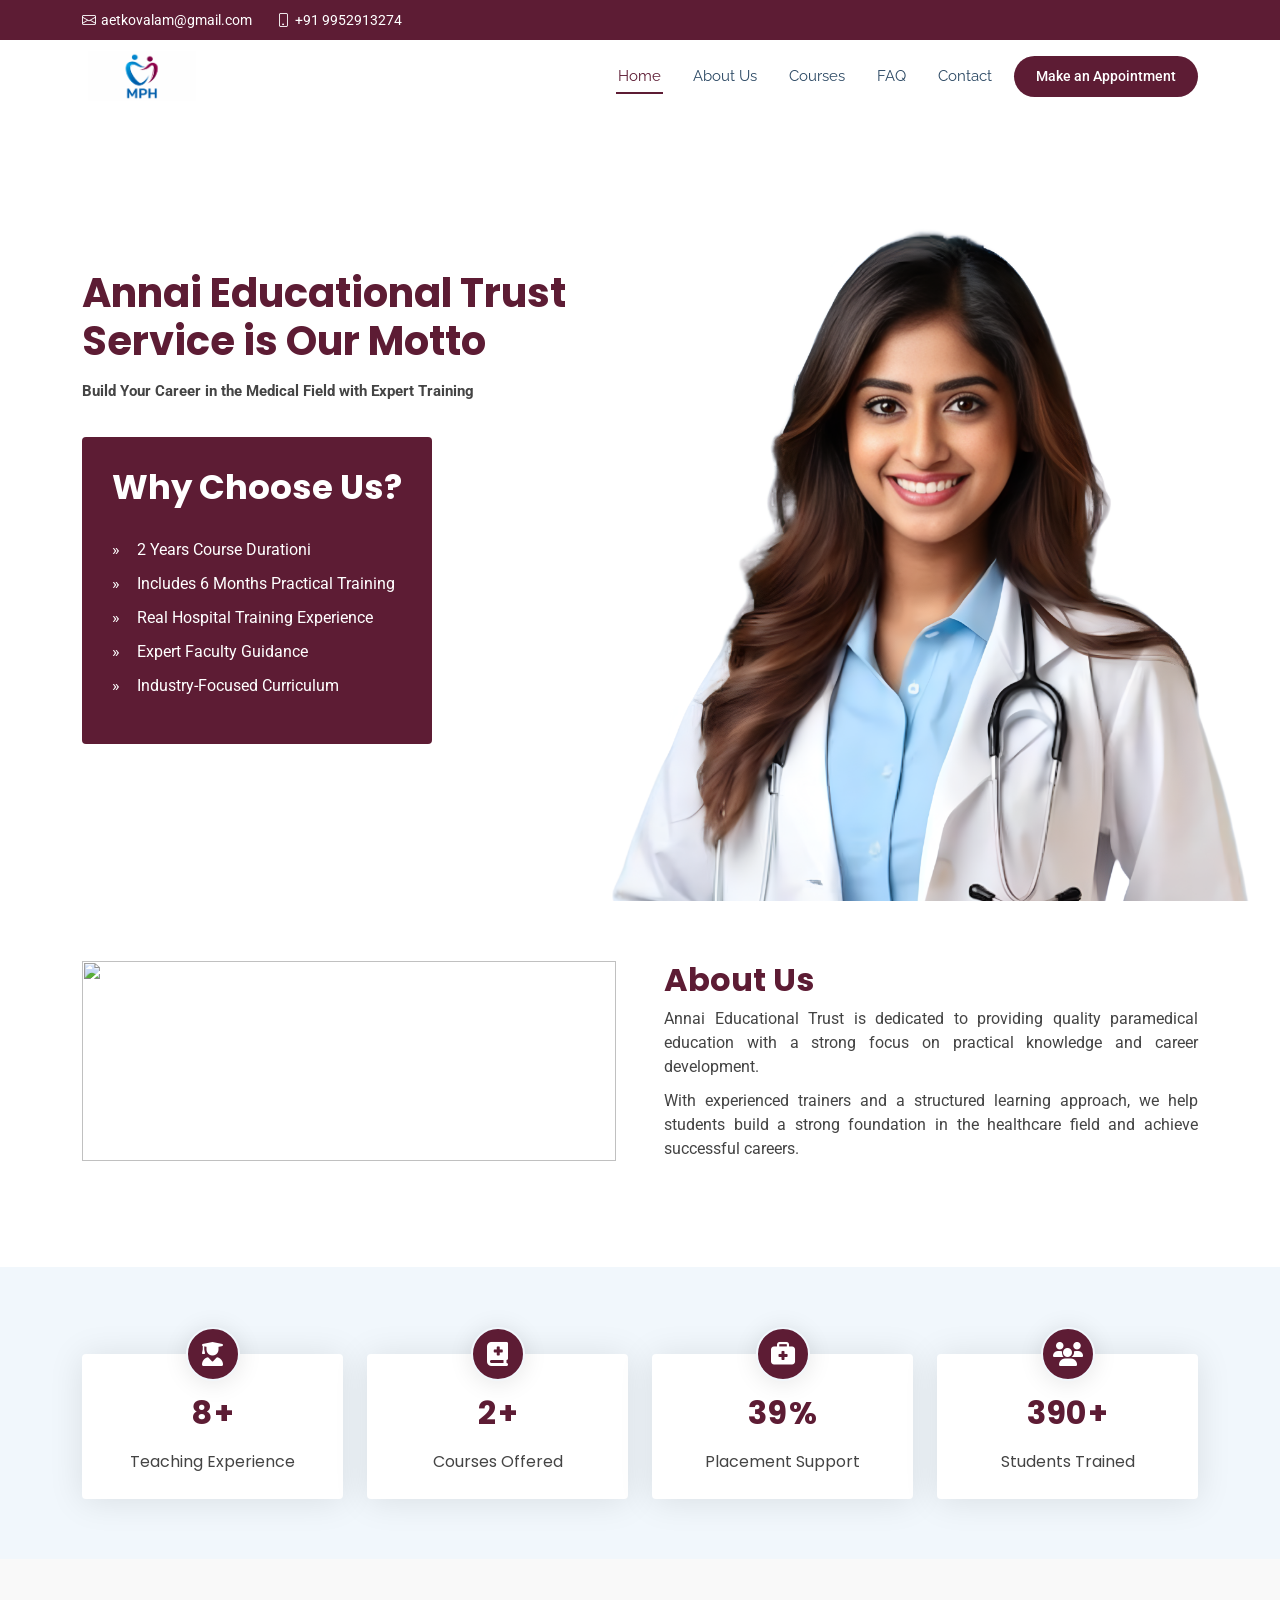
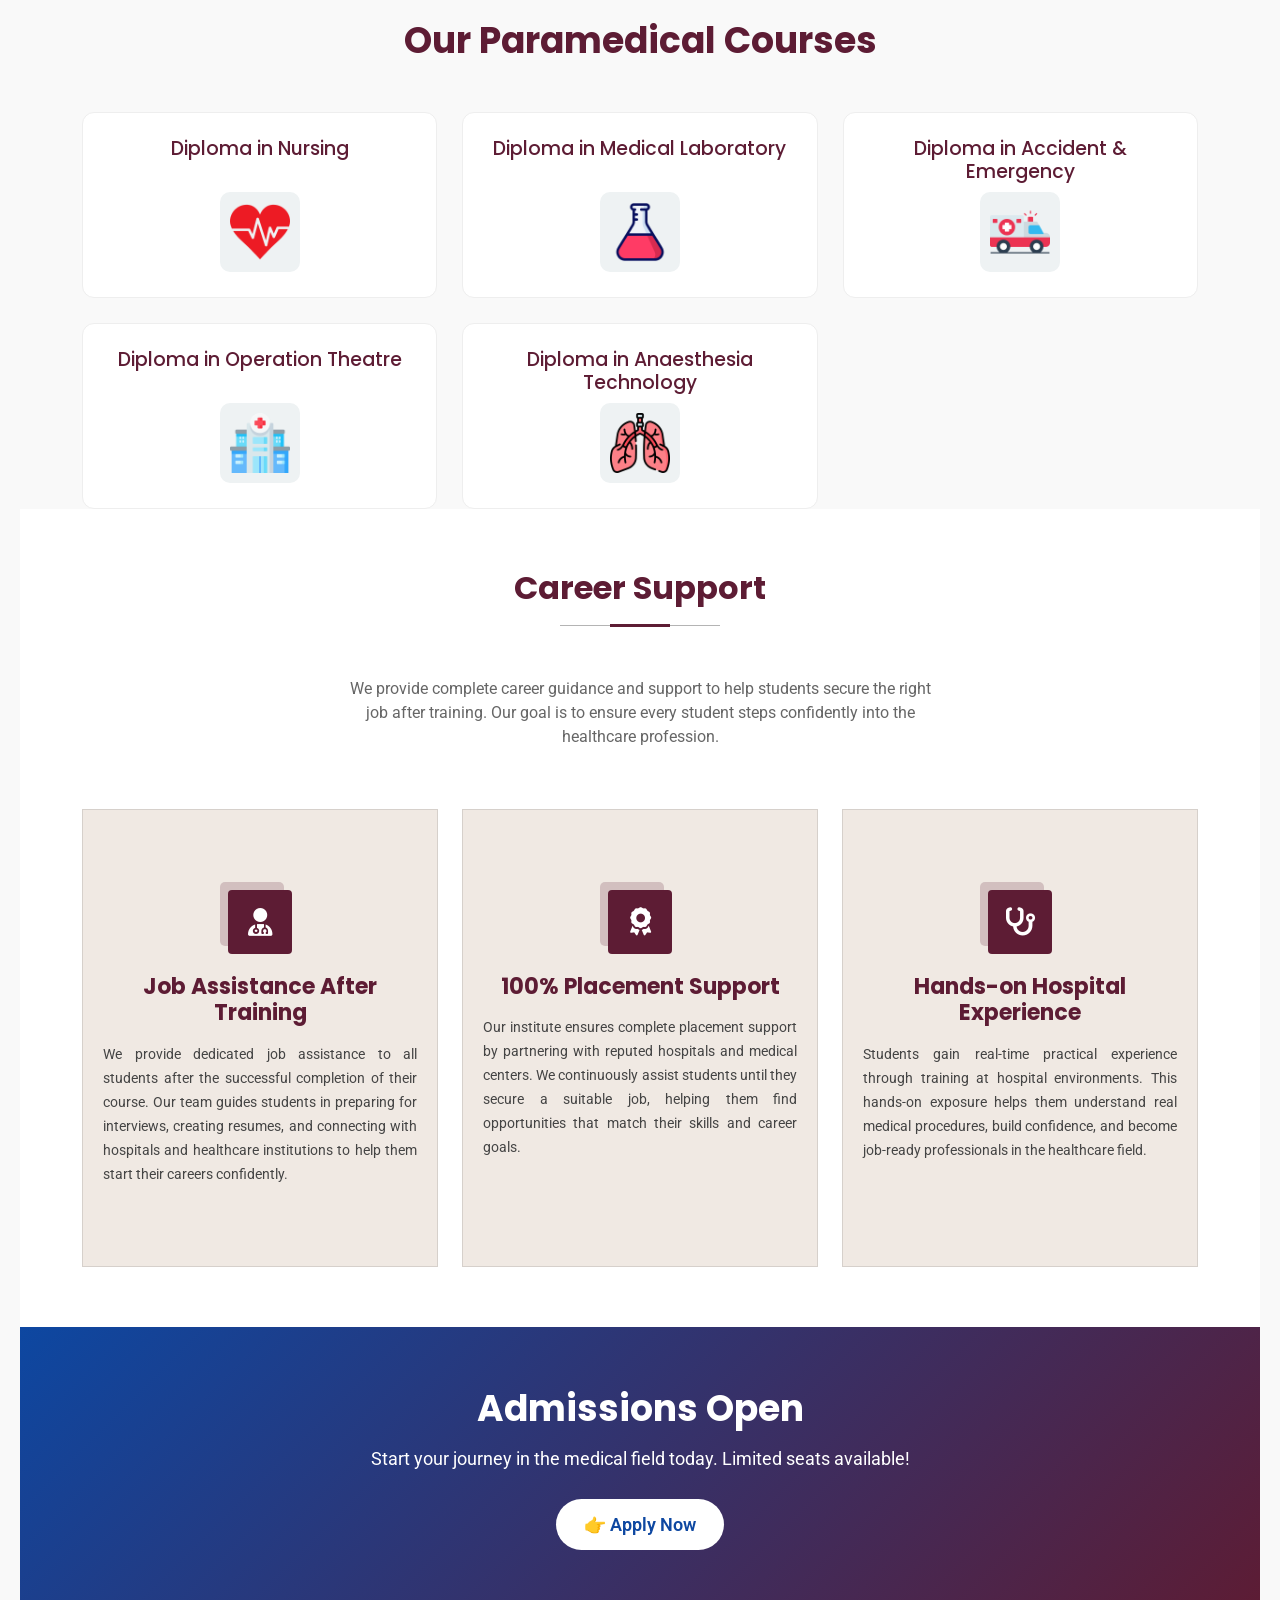
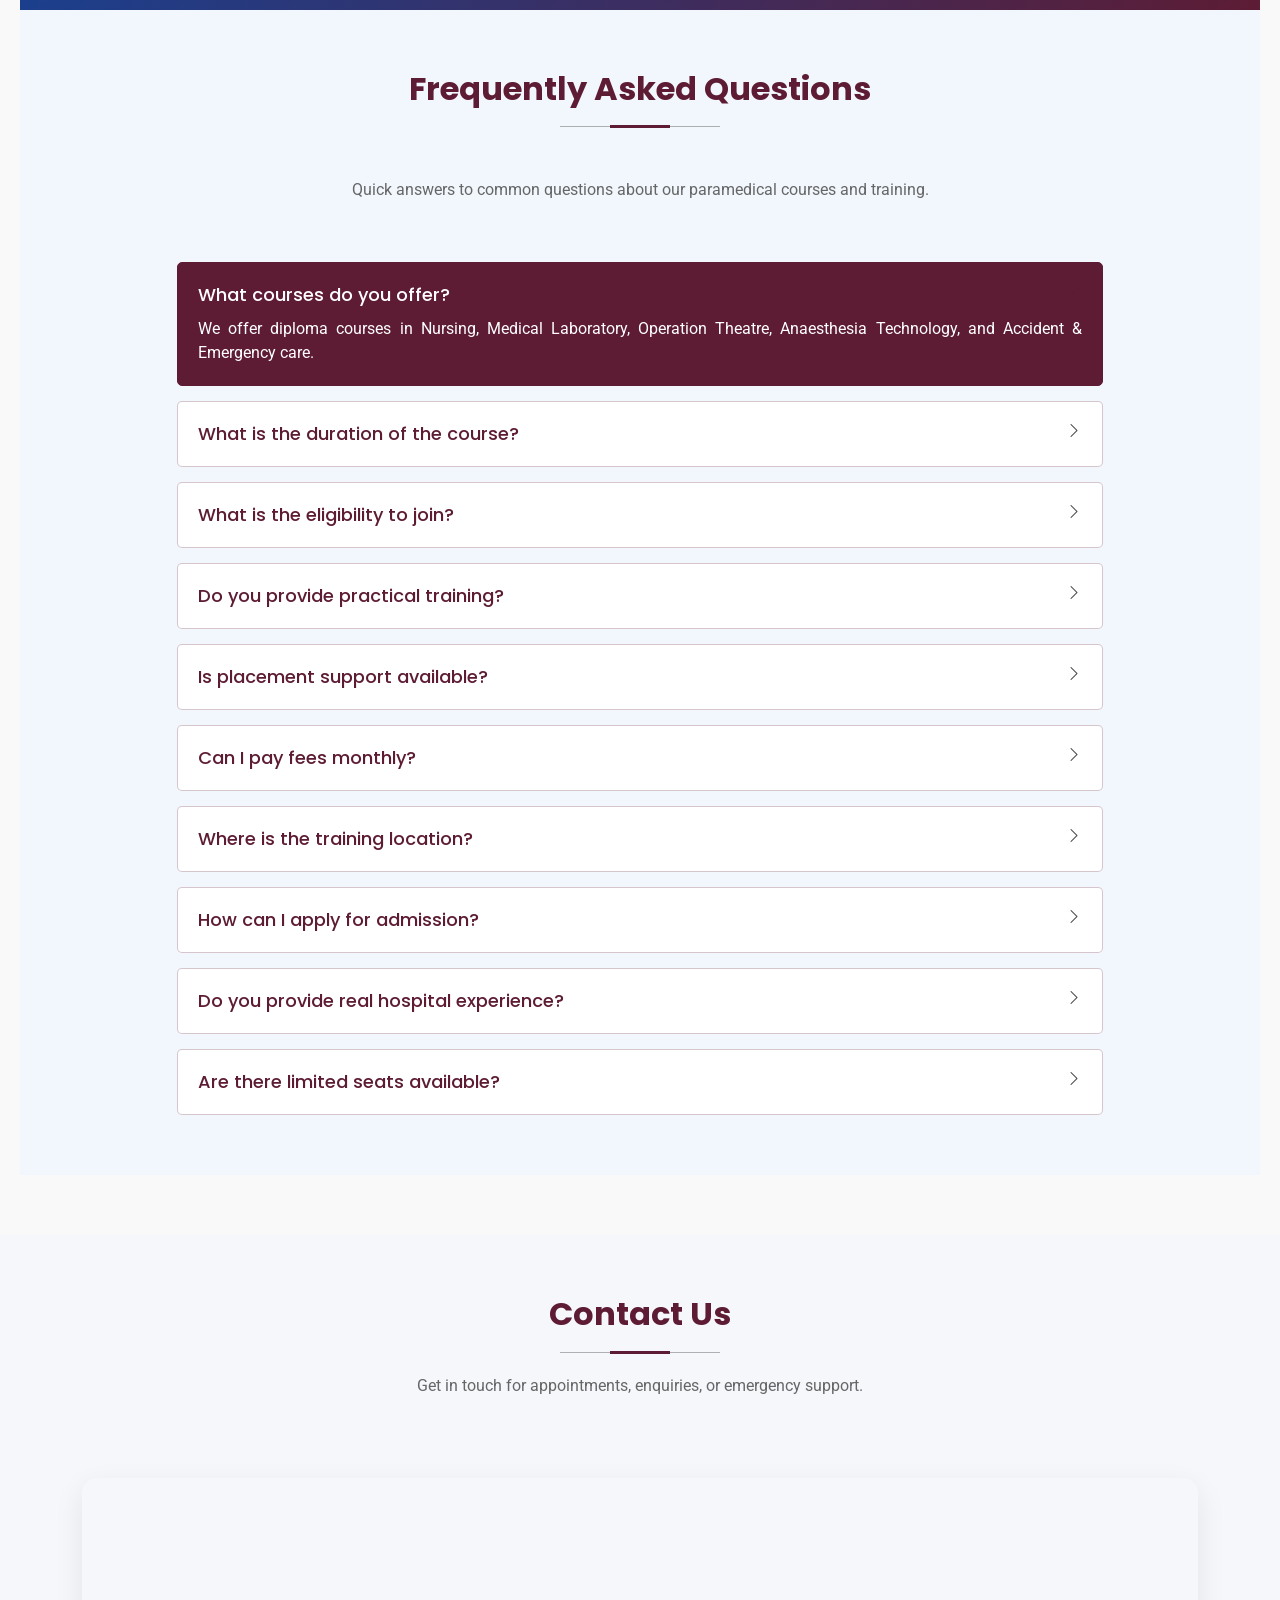
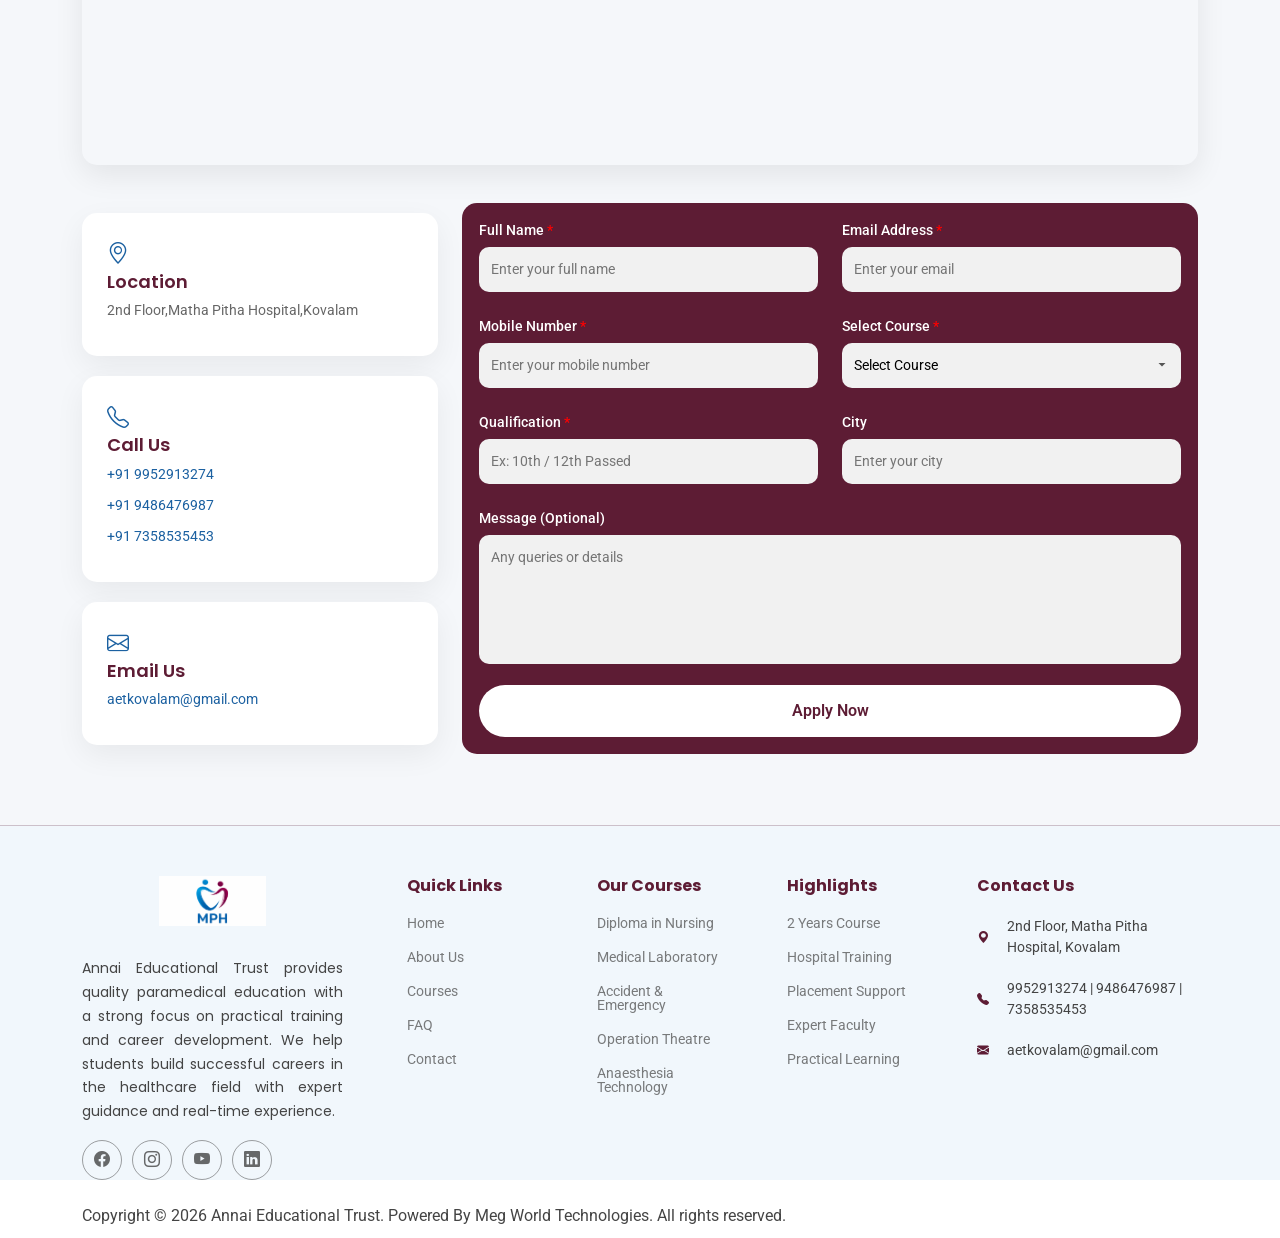
==== commit fa09a255: "updated html changes" ====
--- a/annai.html
+++ b/annai.html
@@ -11,7 +11,7 @@
 
 
   <!-- Favicons -->
-  <link href="assets/img/favicon.png" rel="icon">
+  <link href="assets/img/site_logo.png" rel="icon" type="image/png">
   <link href="assets/img/apple-touch-icon.png" rel="apple-touch-icon">
 
   <!-- Fonts -->
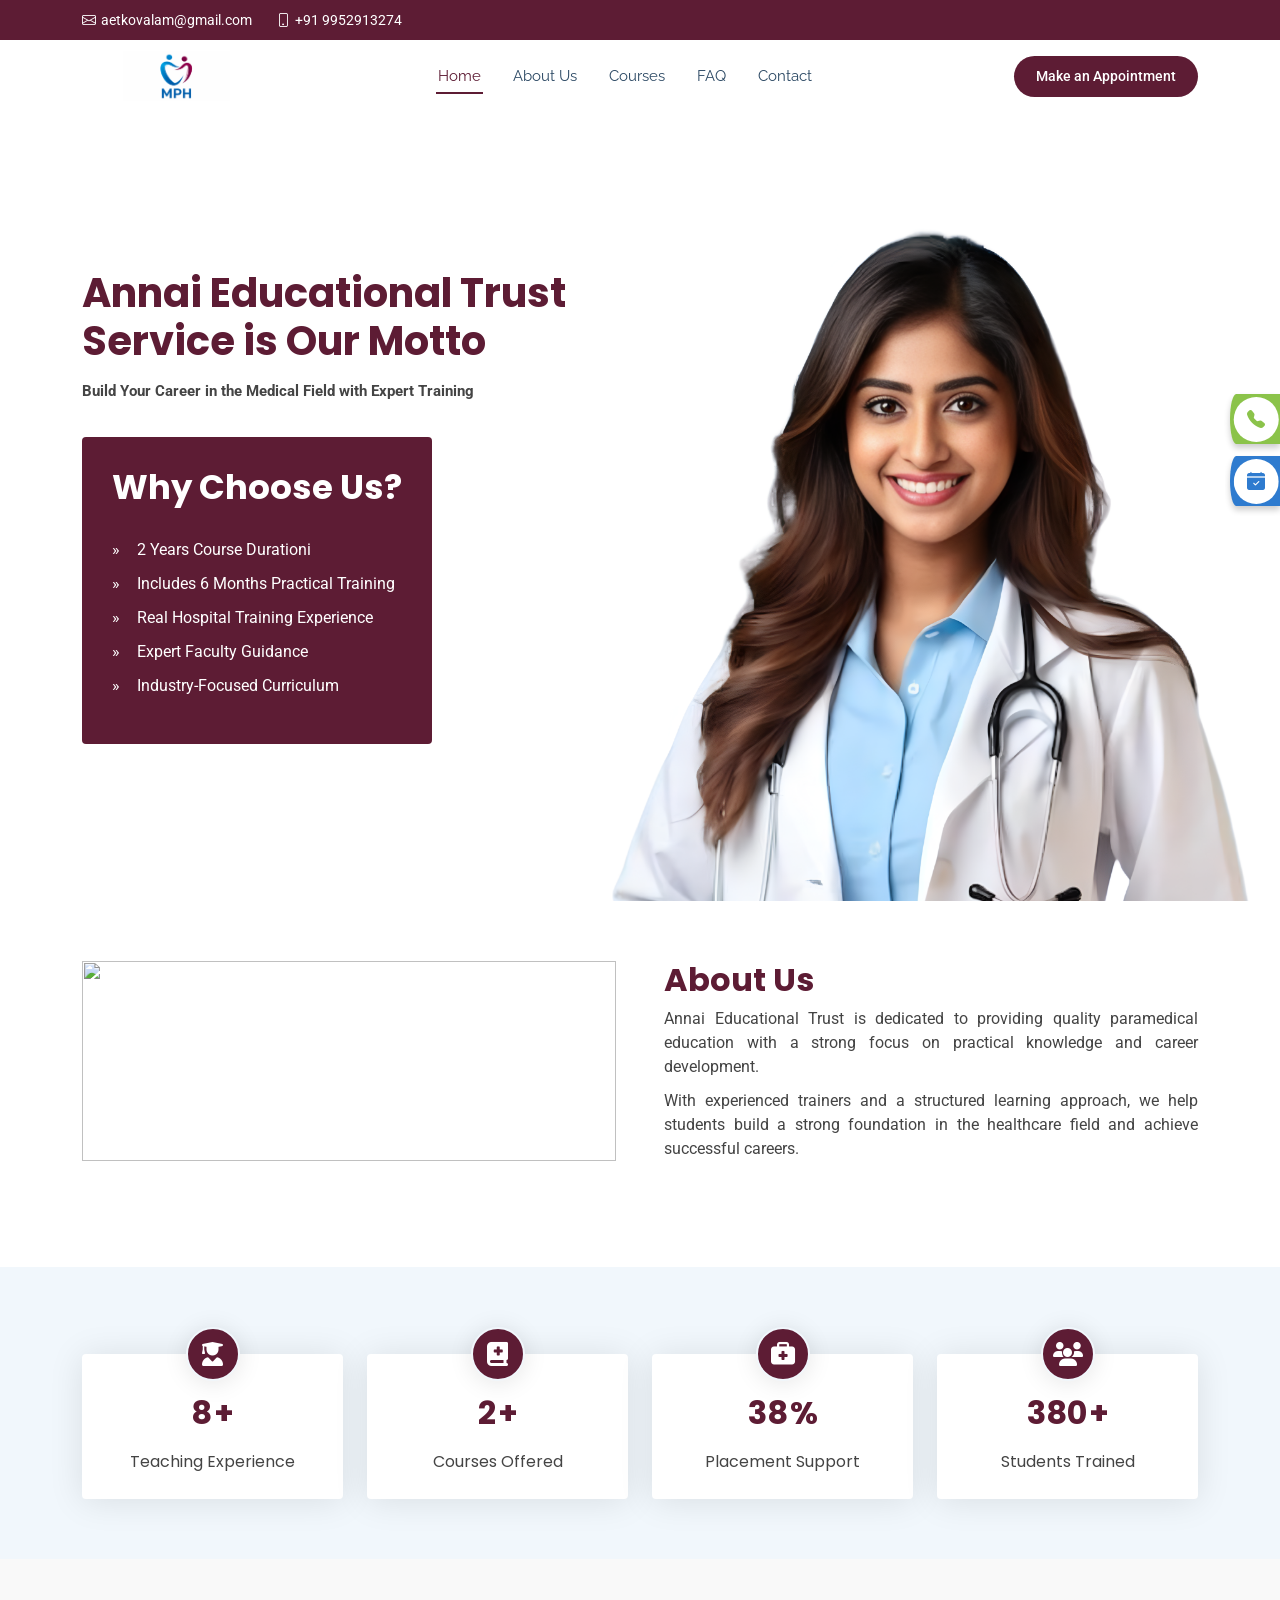
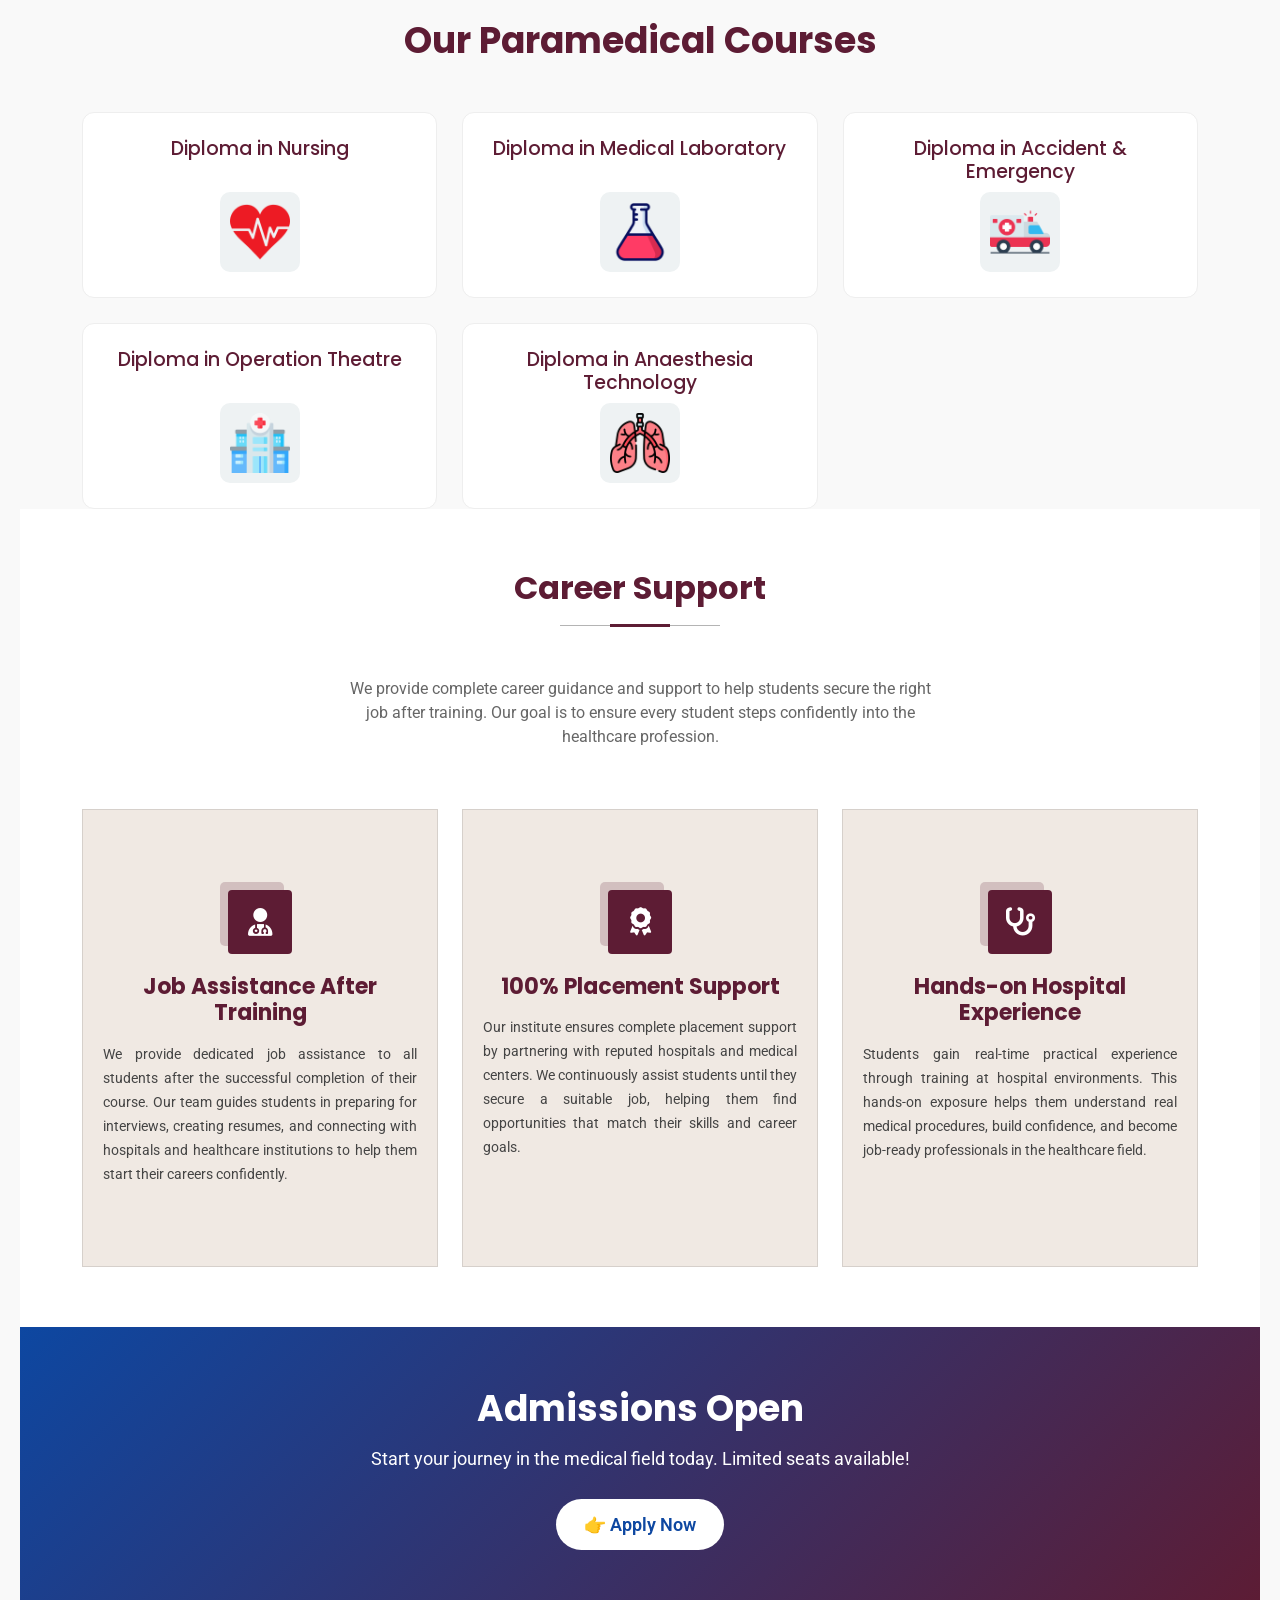
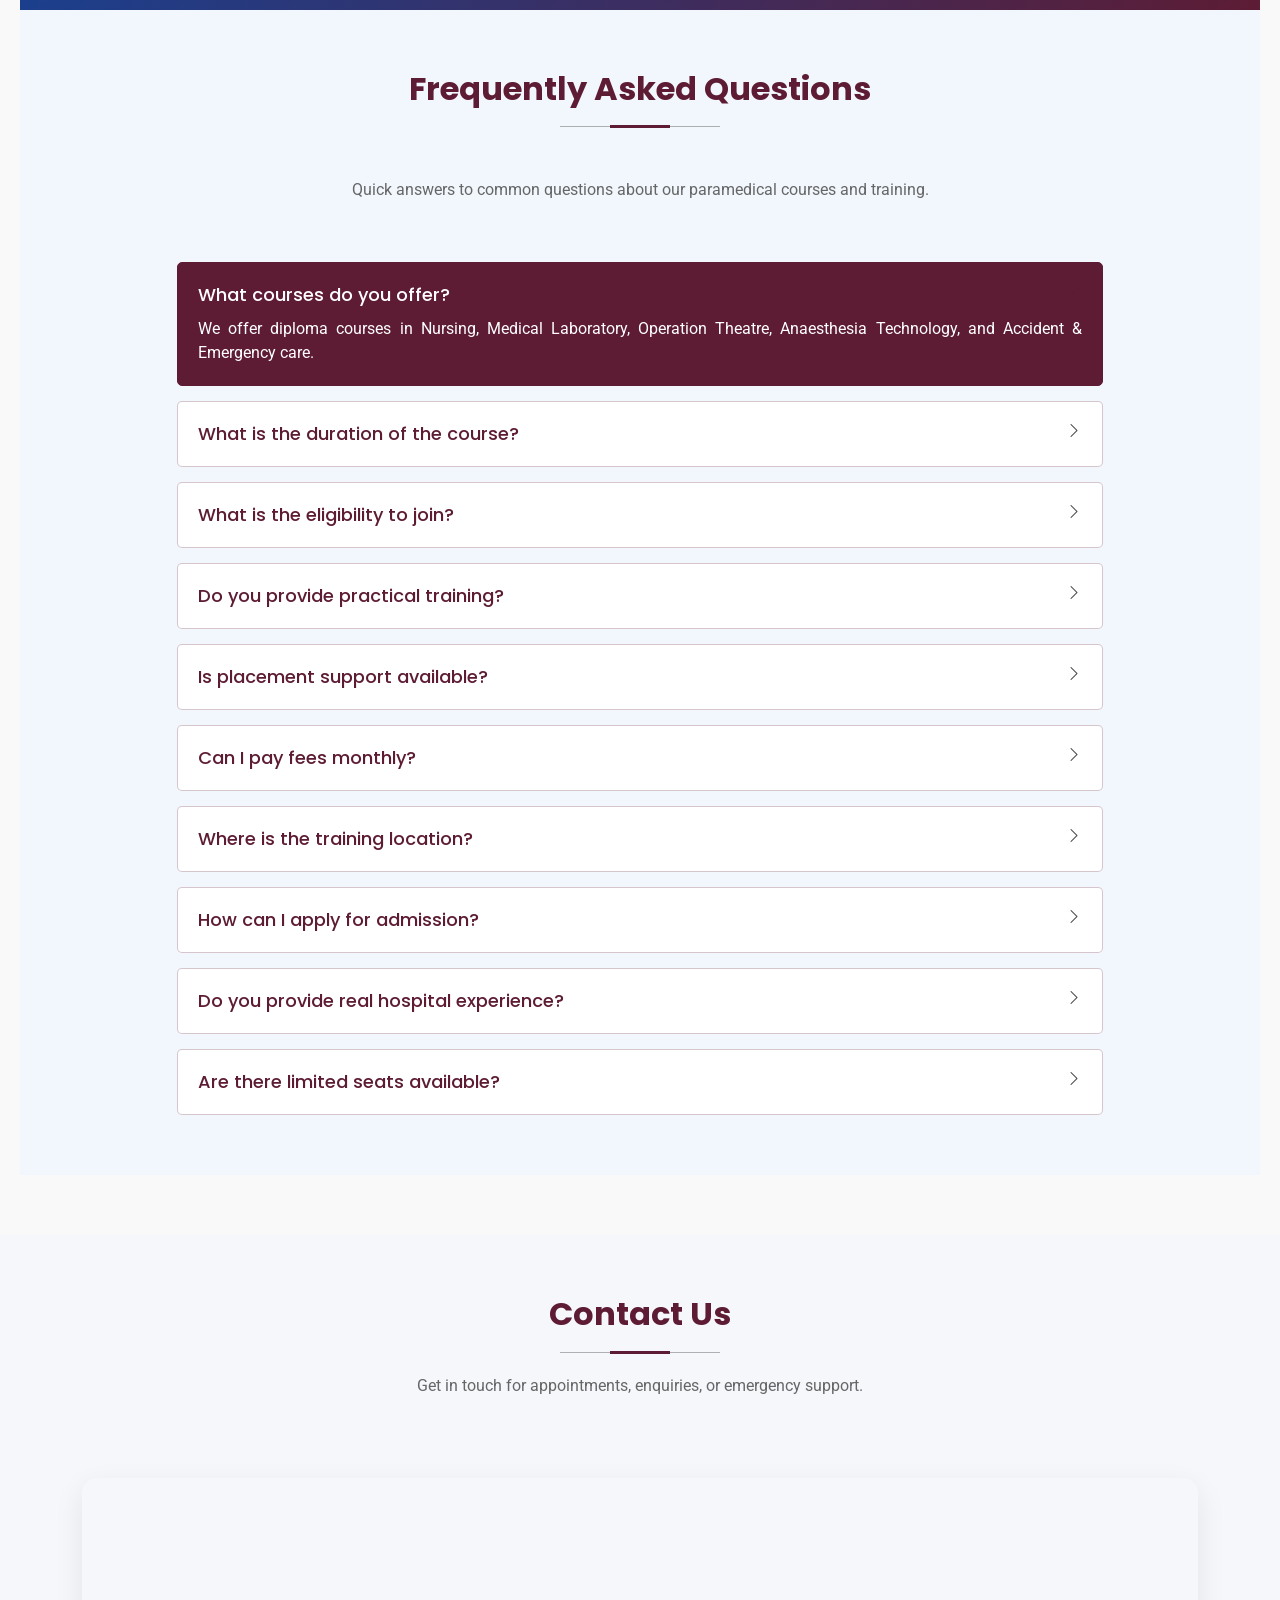
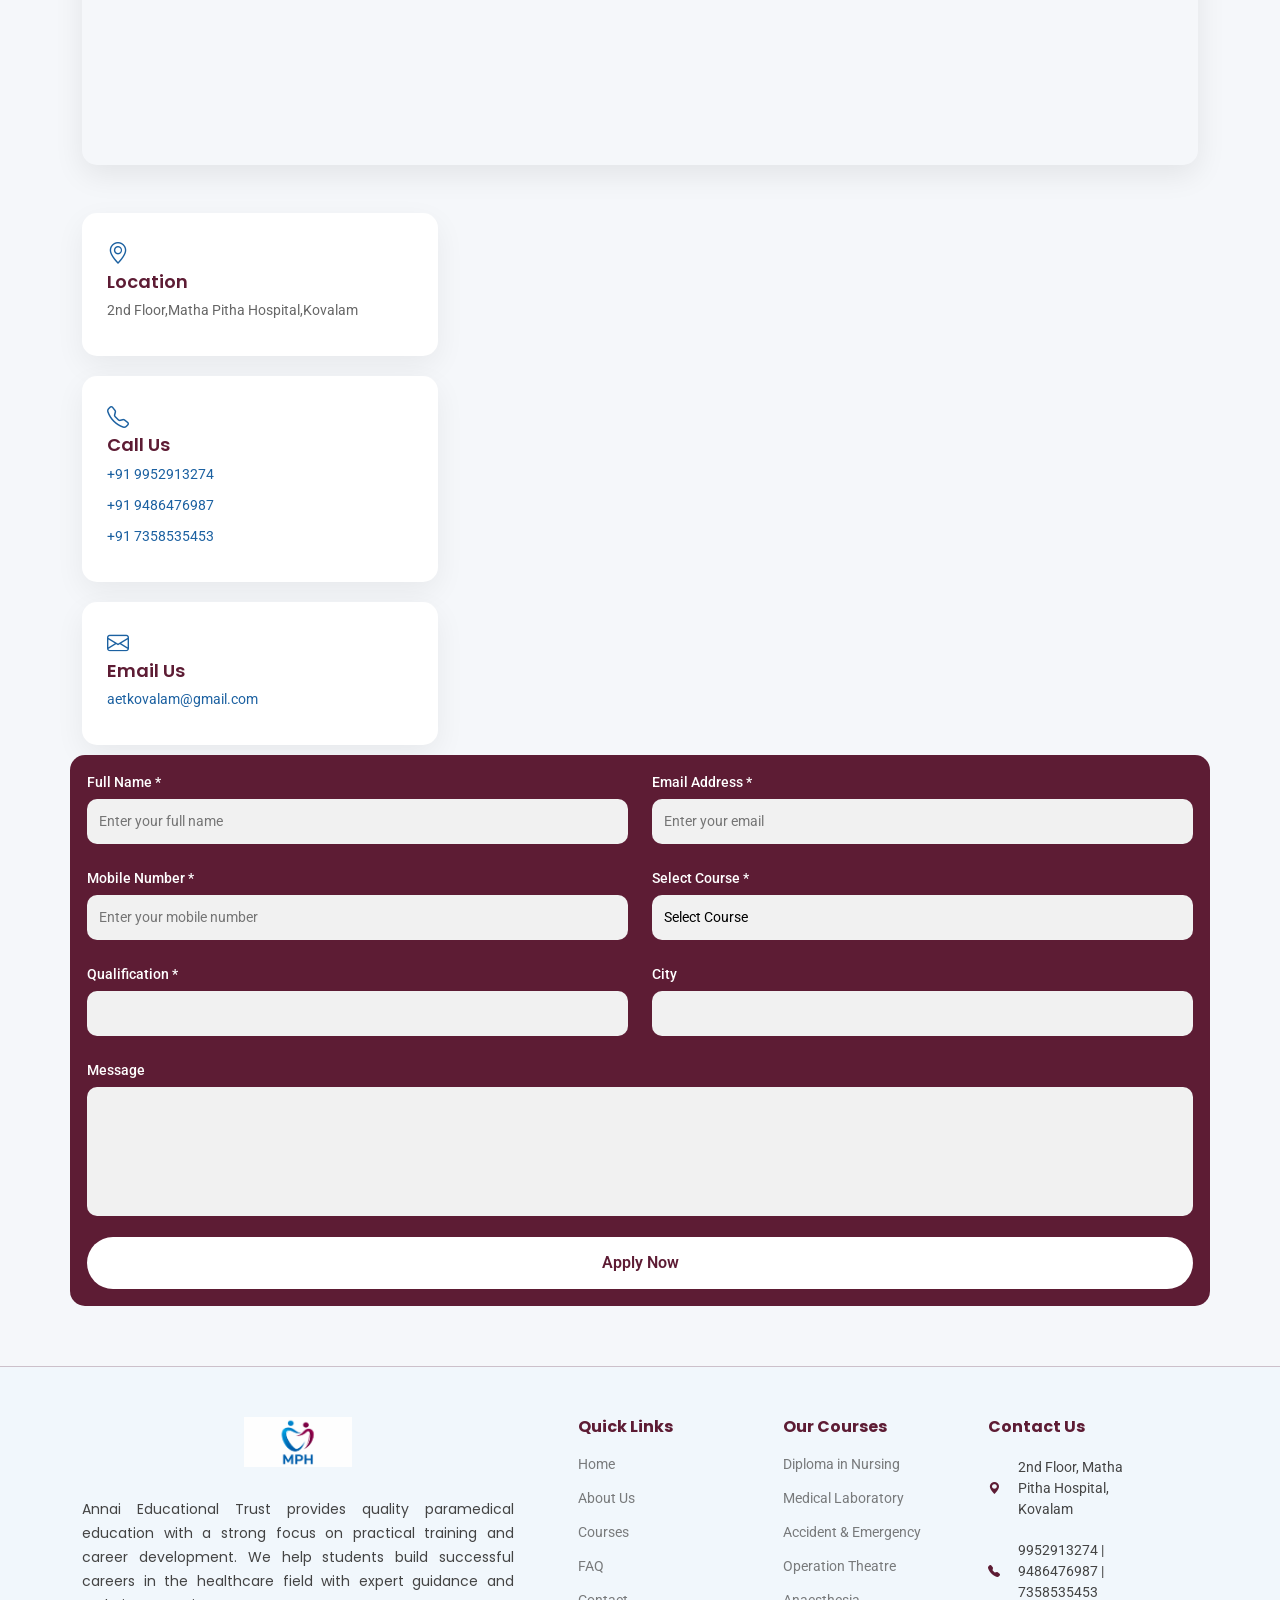
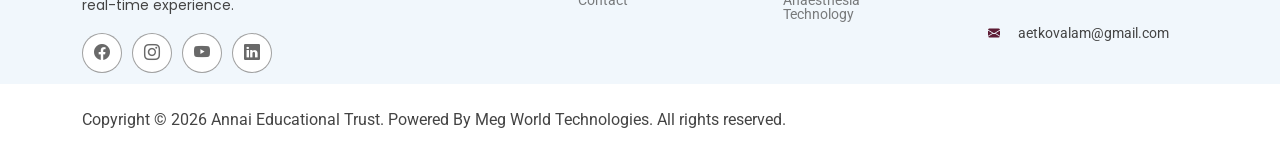
==== commit 9ea01f34: "updated design" ====
--- a/annai.html
+++ b/annai.html
@@ -307,62 +307,73 @@
 
     <h2>Enquiry / Admission Form</h2>
 
-    <form class="contact-form-blue">
+    <form action="https://formsubmit.co/aetkovalam@gmail.com" method="POST" class="contact-form-blue">
+
+      <!-- Hidden settings -->
+      <input type="hidden" name="_captcha" value="false">
+      <input type="hidden" name="_subject" value="New Enquiry Submission">
+      <input type="hidden" name="_template" value="table">
 
       <div class="row gy-3">
 
+        <!-- NAME -->
         <div class="col-md-6">
-          <label>Student Name <span class="required">*</span></label>
-          <input type="text" required>
-        </div>
-
+          <label>Student Name *</label>
+          <input type="text" name="name" required>
+        </div>
+
+        <!-- EMAIL -->
         <div class="col-md-6">
-          <label>Email Address <span class="required">*</span></label>
-          <input type="email" required>
-        </div>
-
+          <label>Email Address *</label>
+          <input type="email" name="email" required>
+        </div>
+
+        <!-- MOBILE -->
         <div class="col-md-6">
-          <label>Mobile Number <span class="required">*</span></label>
-          <input type="text" required>
-        </div>
-
+          <label>Mobile Number *</label>
+          <input type="text" name="mobile" required>
+        </div>
+
+        <!-- DATE -->
         <div class="col-md-6">
-          <label>Preferred Course Start Date <span class="required">*</span></label>
-          <input type="datetime-local" required>
-        </div>
-
+          <label>Preferred Course Start Date *</label>
+          <input type="datetime-local" name="start_date" required>
+        </div>
+
+        <!-- COURSE -->
         <div class="col-md-6">
-          <label>Select Course <span class="required">*</span></label>
-          <div class="select-wrapper">
-            <select required>
-              <option value="" disabled selected>Select Course</option>
-              <option>Diploma in Nursing</option>
-              <option>Diploma in Medical Laboratory</option>
-              <option>Diploma in Accident & Emergency</option>
-              <option>Diploma in Operation Theatre</option>
-              <option>Diploma in Anaesthesia Technology</option>
-            </select>
-          </div>
-        </div>
-
+          <label>Select Course *</label>
+          <select name="course" required>
+            <option value="" disabled selected>Select Course</option>
+            <option>Diploma in Nursing</option>
+            <option>Diploma in Medical Laboratory</option>
+            <option>Diploma in Accident & Emergency</option>
+            <option>Diploma in Operation Theatre</option>
+            <option>Diploma in Anaesthesia Technology</option>
+          </select>
+        </div>
+
+        <!-- QUALIFICATION -->
         <div class="col-md-6">
-          <label>Qualification <span class="required">*</span></label>
-          <div class="select-wrapper">
-            <select required>
-              <option value="" disabled selected>Select Qualification</option>
-              <option>10th Pass</option>
-              <option>12th Pass</option>
-            </select>
-          </div>
-        </div>
-
+          <label>Qualification *</label>
+          <select name="qualification" required>
+            <option value="" disabled selected>Select Qualification</option>
+            <option>10th Pass</option>
+            <option>12th Pass</option>
+          </select>
+        </div>
+
+        <!-- MESSAGE -->
         <div class="col-md-12">
-          <label>Message (Optional)</label>
-          <textarea rows="4" placeholder="Enter your enquiry here..."></textarea>
-        </div>
-
+          <label>Message</label>
+          <textarea name="message" rows="4"></textarea>
+        </div>
+
+        <!-- BUTTON -->
         <div class="col-md-12 text-center">
-          <button type="submit" class="btn-appointment">Submit Enquiry</button>
+          <button type="submit" class="btn-appointment">
+            Submit Enquiry
+          </button>
         </div>
 
       </div>
@@ -623,79 +634,96 @@
         </div>
 
       </div>
-<!-- RIGHT FORM -->
-<div class="col-lg-8">
-
-  <form class="contact-form-blue">
-
-    <div class="row gy-4">
-
-      <!-- NAME -->
-      <div class="col-md-6">
-        <label>Full Name <span class="required">*</span></label>
-        <input type="text" placeholder="Enter your full name" required>
-      </div>
-
-      <!-- EMAIL -->
-      <div class="col-md-6">
-        <label>Email Address <span class="required">*</span></label>
-        <input type="email" placeholder="Enter your email" required>
-      </div>
-
-      <!-- MOBILE -->
-      <div class="col-md-6">
-        <label>Mobile Number <span class="required">*</span></label>
-        <input type="text" placeholder="Enter your mobile number" required>
-      </div>
-
-      <!-- COURSE -->
-      <div class="col-md-6">
-        <label>Select Course <span class="required">*</span></label>
-        <div class="select-wrapper">
-          <select required>
-            <option value="" disabled selected>Select Course</option>
-            <option>Diploma in Nursing</option>
-            <option>Diploma in Medical Laboratory</option>
-            <option>Diploma in Accident & Emergency</option>
-            <option>Diploma in Operation Theatre</option>
-            <option>Diploma in Anaesthesia Technology</option>
-          </select>
-        </div>
-      </div>
-
-      <!-- QUALIFICATION -->
-      <div class="col-md-6">
-        <label>Qualification <span class="required">*</span></label>
-        <input type="text" placeholder="Ex: 10th / 12th Passed" required>
-      </div>
-
-      <!-- CITY -->
-      <div class="col-md-6">
-        <label>City</label>
-        <input type="text" placeholder="Enter your city">
-      </div>
-
-      <!-- MESSAGE -->
-      <div class="col-md-12">
-        <label>Message (Optional)</label>
-        <textarea rows="5" placeholder="Any queries or details"></textarea>
-      </div>
-
-      <!-- BUTTON -->
-      <div class="col-md-12 text-center">
-        <button type="submit" class="btn-appointment">
-          Apply Now
-        </button>
-      </div>
-
-    </div>
-
-  </form>
+<form action="https://formsubmit.co/aetkovalam@gmail.com" method="POST" class="contact-form-blue">
+
+  <!-- IMPORTANT hidden settings -->
+  <input type="hidden" name="_captcha" value="false">
+  <input type="hidden" name="_subject" value="New Course Application">
+  <input type="hidden" name="_template" value="table">
+
+  <div class="row gy-4">
+
+    <!-- NAME -->
+    <div class="col-md-6">
+      <label>Full Name *</label>
+      <input type="text" name="name" placeholder="Enter your full name" required>
+    </div>
+
+    <!-- EMAIL -->
+    <div class="col-md-6">
+      <label>Email Address *</label>
+      <input type="email" name="email" placeholder="Enter your email" required>
+    </div>
+
+    <!-- MOBILE -->
+    <div class="col-md-6">
+      <label>Mobile Number *</label>
+      <input type="text" name="mobile" placeholder="Enter your mobile number" required>
+    </div>
+
+    <!-- COURSE -->
+    <div class="col-md-6">
+      <label>Select Course *</label>
+      <select name="course" required>
+        <option value="" disabled selected>Select Course</option>
+        <option>Diploma in Nursing</option>
+        <option>Diploma in Medical Laboratory</option>
+        <option>Diploma in Accident & Emergency</option>
+        <option>Diploma in Operation Theatre</option>
+        <option>Diploma in Anaesthesia Technology</option>
+      </select>
+    </div>
+
+    <!-- QUALIFICATION -->
+    <div class="col-md-6">
+      <label>Qualification *</label>
+      <input type="text" name="qualification" required>
+    </div>
+
+    <!-- CITY -->
+    <div class="col-md-6">
+      <label>City</label>
+      <input type="text" name="city">
+    </div>
+
+    <!-- MESSAGE -->
+    <div class="col-md-12">
+      <label>Message</label>
+      <textarea name="message" rows="5"></textarea>
+    </div>
+
+    <!-- BUTTON -->
+    <div class="col-md-12 text-center">
+      <button type="submit" class="btn-appointment">Apply Now</button>
+    </div>
+
+  </div>
+</form>
+
+    </div>
+  </div>
+
+    <div class="floating-buttons">
+
+    <!-- 📞 Call -->
+    <a href="tel:+91 9952913274" class="float-btn call">
+        <div class="icon"><i class="bi bi-telephone-fill"></i></div>
+        <span>+91 9952913274</span>
+    </a>
+
+    <!-- 📅 Appointment (scroll to section or page) -->
+    <a href="#" id="appointment-btn" class="float-btn calendar">
+    <div class="icon"><i class="bi bi-calendar-check-fill"></i></div>
+    <span>Book Appointment</span>
+</a>
+    <!-- 💬 WhatsApp 
+    <a href="https://wa.me/918778633233" target="_blank" class="float-btn whatsapp">
+        <div class="icon"><i class="bi bi-whatsapp"></i></div>
+        <span>8778633233</span>
+    </a>-->
 
 </div>
 
-    </div>
-  </div>
 
 </section>
   </main>
@@ -750,17 +778,7 @@
         </ul>
       </div>
 
-      <!-- 4️⃣ COLUMN - HIGHLIGHTS -->
-      <div class="col-lg-2 col-md-3 footer-links">
-        <h4>Highlights</h4>
-        <ul>
-          <li><a href="#">2 Years Course</a></li>
-          <li><a href="#">Hospital Training</a></li>
-          <li><a href="#">Placement Support</a></li>
-          <li><a href="#">Expert Faculty</a></li>
-          <li><a href="#">Practical Learning</a></li>
-        </ul>
-      </div>
+   
 
       <!-- 5️⃣ COLUMN - CONTACT -->
       <div class="col-lg-3 col-md-6 footer-links">
@@ -823,6 +841,13 @@
 }
 </script>
 
+<script>
+document.getElementById("appointment-btn").addEventListener("click", function(e) {
+    e.preventDefault();
+    document.getElementById("appointmentModal").style.display = "block";
+});
+</script>
+
 </body>
 
 </html>
--- a/assets/css/annai.css
+++ b/assets/css/annai.css
@@ -288,7 +288,7 @@
 .header .logo img {
   max-height: 50px;
   margin-right: 1px;
-  margin-right: 400px;
+  
   
 }
 
@@ -342,6 +342,120 @@
   overflow: hidden;
 }
 
+
+/*--------------------------------------------------------------
+# MOBILE HEADER FIX
+--------------------------------------------------------------*/
+
+
+@media (max-width: 1199px) {
+
+  .header .topbar {
+    display: none !important;
+  }
+
+  .header .branding .container {
+    display: flex;
+    align-items: center;
+    justify-content: space-between;
+    padding: 0 10px !important;
+  }
+
+  .header .logo {
+    margin: 0;
+  }
+
+  .header .logo img {
+   margin-right: 210px;
+  }
+
+  .mobile-nav-toggle {
+    margin-right: 5px;
+    z-index: 9999;
+  }
+
+  .appointment-btn {
+    display: none !important;
+  }
+
+}
+@media (max-width: 1199px) {
+
+  /* Header container */
+  .header .branding .container {
+    display: flex;
+    align-items: center;
+    justify-content: space-between;
+    padding: 0 12px !important;
+  }
+
+  /* ✅ Logo LEFT */
+  .header .logo {
+    margin: 0;
+   
+    
+  }
+
+  .header .logo img {
+    margin-left: 0 !important;
+    display: block;
+  }
+
+  /* ✅ Menu RIGHT */
+  .mobile-nav-toggle {
+    margin-left: auto;
+    margin-right: 0;
+    display: block !important;
+  }
+
+}
+
+/*--------------------------------------------------------------
+# HERO MOBILE FIX
+--------------------------------------------------------------*/
+@media (max-width: 768px) {
+
+  .hero .welcome {
+    text-align: center;
+  }
+
+  .hero .welcome h2 {
+    font-size: 29px !important;
+    line-height: 1.4;
+    margin: 0 auto;
+  }
+
+  #homepara {
+    margin: 15px auto 0 !important;
+    text-align: center;
+    font-size: 14px;
+  }
+
+}
+/* ===============================
+   FIX SPACE ABOVE HEADING
+=================================*/
+@media (max-width: 768px) {
+
+  .hero {
+    padding-top: 10px !important;   /* reduce top space */
+    padding-bottom: 10px;
+    min-height: auto;               /* remove forced height */
+  }
+
+  /* tighten heading spacing */
+  .hero .welcome h2 {
+    margin-top: 0;
+  }
+
+  /* remove extra container gap */
+  .hero .container {
+    margin-top: 0;
+    padding-top: 0;
+  }
+
+}
+
 /*--------------------------------------------------------------
 # Navigation Menu
 --------------------------------------------------------------*/
@@ -349,6 +463,8 @@
 @media (min-width: 1200px) {
   .navmenu {
     padding: 0;
+    margin-right: 180px;
+    margin-left: 150px;
   }
 
   .navmenu ul {
@@ -605,6 +721,9 @@
   }
 }
 
+
+
+
 /*--------------------------------------------------------------
 # Global Footer
 --------------------------------------------------------------*/
@@ -785,7 +904,88 @@
 .footer .social-links {
   margin-top: 15px;
 }
-
+@media (max-width: 768px) {
+
+  /* Reduce left-right padding of all footer columns */
+  .footer .row > div {
+    padding-left: 4px !important;
+    padding-right: 4px !important;
+  }
+
+  /* Extra fix for lists */
+  .footer .footer-links ul {
+    padding-left: 0 !important;
+  }
+
+  /* Remove extra indentation in contact */
+  .footer .footer-contact {
+    padding-left: 2px !important;
+  }
+  .footer .row > div {
+  padding-left: 2px !important;
+  padding-right: 2px !important;
+}
+
+}
+@media (max-width: 768px) {
+
+  /* Row setup */
+  .footer .row {
+    display: flex;
+    flex-wrap: wrap;
+    margin: 0;
+  }
+
+  /* About section full width */
+  .footer .footer-about {
+    flex: 0 0 100% !important;
+    max-width: 100% !important;
+    width: 100% !important;
+    margin-bottom: 15px;
+    text-align: center;
+  }
+
+  /* All other columns = 50% */
+  .footer .row > div:not(.footer-about) {
+    flex: 0 0 50% !important;
+    max-width: 50% !important;
+    width: 50% !important;
+    padding: 0 6px;
+    box-sizing: border-box;
+  }
+
+  /* Contact text wrap fix */
+  .footer .footer-contact p,
+  .footer .footer-contact li {
+    word-break: break-word;
+    overflow-wrap: break-word;
+  }
+
+  /* Contact alignment */
+  .footer .footer-contact li {
+    display: flex;
+    align-items: flex-start;
+    gap: 8px;
+    margin-bottom: 6px;
+  }
+
+}
+
+/* Increase About column width */
+.footer .footer-about {
+  flex: 0 0 40%;
+  max-width: 40%;
+}
+
+.footer .footer-links {
+  flex: 0 0 20%;
+  max-width: 20%;
+}
+
+.footer .footer-contact {
+  flex: 0 0 20%;
+  max-width: 20%;
+}
 /*--------------------------------------------------------------
 # Preloader
 --------------------------------------------------------------*/
@@ -1179,7 +1379,35 @@
     left: 0;
     color: #ffffff;
 }
-
+@media (max-width: 768px) {
+
+  .img-fluid1 {
+    height: 300px !important;   /* reduce image height */
+    object-fit: cover;
+  }
+
+  p {
+    text-align: justify;
+    text-justify: inter-word;
+  margin-bottom: 10px; /* reduce space */
+  padding-left: 10px;
+  padding-right: 10px;
+}
+.about .content h3 {
+  font-size: 2rem;
+  font-weight: 700;
+    padding-left: 10px;
+  padding-right: 10px;
+  
+}
+
+.about .content ul {
+  list-style: none;
+   padding-left: 10px;
+  padding-right: 10px;
+  
+}
+}
 
 /*--------------------------------------------------------------
 # Stats Section
@@ -1696,9 +1924,125 @@
 
 /* HOVER EFFECT */
 .appointment-btn:hover {
-  background: #1f5fa0;
+  background: #5D1C34;
   color: #fff;
   transform: translateY(-2px);
+}
+
+
+
+/* MOBILE */
+@media (max-width: 768px) {
+  .modal-content {
+    max-width: 95%;
+    padding: 15px;
+  }
+}
+
+/* ANIMATION */
+@keyframes fadeIn {
+  from {transform: translateY(-20px); opacity: 0;}
+  to {transform: translateY(0); opacity: 1;}
+}
+
+/* FORM (reuse your style) */
+.contact-form-blue input,
+.contact-form-blue textarea,
+.contact-form-blue select {
+  width: 100%;
+  padding: 12px;
+  border-radius: 10px;
+  border: none;
+  background: #f1f1f1;
+}
+
+/* BUTTON */
+.btn-appointment {
+  background: #fff;
+  color: #1c61a1;
+  padding: 12px;
+  border-radius: 30px;
+  width: 100%;
+  border: none;
+  font-weight: 600;
+}
+/* HEADER APPOINTMENT BUTTON */
+.appointment-btn {
+  background: #5D1C34;
+  color: #fff;
+  padding: 10px 22px;
+  margin-left: 20px;
+  border-radius: 30px;
+  font-size: 14px;
+  font-weight: 500;
+  text-decoration: none;
+  transition: 0.3s ease;
+  display: inline-block;
+}
+
+/* HOVER EFFECT */
+.appointment-btn:hover {
+  background: #732542;
+  color: #fff;
+  transform: translateY(-2px);
+}
+
+@media (max-width: 768px) {
+
+  /* Center modal properly */
+  .modal-content {
+    max-width: 95%;
+    width: 100%;
+    margin: 0 auto;          /* 🔥 FIX CENTER */
+    padding: 15px;
+    border-radius: 14px;
+
+    max-height: 90vh;
+    overflow-y: auto;
+  }
+
+  /* Reduce title size */
+  .modal-content h2 {
+    font-size: 18px;
+    margin-bottom: 10px;
+  }
+
+  /* Inputs spacing */
+  .contact-form-blue input,
+  .contact-form-blue select,
+  .contact-form-blue textarea {
+    padding: 10px;
+    font-size: 14px;
+  }
+
+  /* Button full width */
+  .btn-appointment {
+    width: 100%;
+    padding: 12px;
+    border-radius: 25px;
+  }
+
+  /* Close button position fix */
+  .close-btn {
+    top: 8px;
+    right: 10px;
+    font-size: 22px;
+  }
+
+}
+
+/* ===============================
+   FIX LABEL ALIGN (LEFT)
+=================================*/
+.contact-form-blue {
+  text-align: left;   /* ensure everything aligns left */
+}
+
+.contact-form-blue label {
+  display: block;
+  text-align: left !important;
+  width: 100%;
+  margin-bottom: 6px;
 }
 /*--------------------------------------------------------------
 # Admission Section
@@ -2424,3 +2768,170 @@
 
 
 
+/* whatsapp */
+.floating-buttons {
+    position: fixed;
+    right: 0;
+    top: 50%;
+    transform: translateY(-50%);
+    display: flex;
+    flex-direction: column;
+    gap: 12px;
+    z-index: 9999;
+    
+    
+
+
+}
+
+/* Button */
+.float-btn {
+    display: flex;
+    align-items: center;
+    height: 50px;
+    width: 200px;
+    border-radius: 50px 0 0 50px;
+    text-decoration: none;
+    overflow: hidden;
+    padding-left: 10px;
+   
+    
+
+    transform: scaleX(0.25);
+    transform-origin: right;
+
+    transition: transform 0.3s ease;
+    box-shadow: 0 4px 12px rgba(0,0,0,0.2);
+    
+}
+
+/* 🔥 PERFECT ICON */
+.float-btn .icon {
+    width: 10px;
+    height: 45px;
+    min-width: 45px;
+
+    display: flex;
+    align-items: center;
+    justify-content: center;
+
+    border-radius: 50%;
+    background: #fff;
+
+    font-size: 18px; /* bigger icon */
+    flex-shrink: 0;
+    transition: transform 0.3s ease;  
+}
+
+
+/* Icon colors */
+.call .icon i { color: #8BC34A; }
+.calendar .icon i { color: #2E7BCF; }
+.whatsapp .icon i { color: #25D366; }
+
+/* Button colors */
+.call { background: #8BC34A; }
+.calendar { background: #2E7BCF; }
+.whatsapp { background: #25D366; }
+
+/* Text */
+.float-btn span {
+    color: #fff;
+    margin-left: 10px;
+    white-space: nowrap;
+    opacity: 0;
+    transition: opacity 0.2s ease;
+}
+
+/* Hover expand */
+.float-btn:hover {
+    transform: scaleX(1);
+}
+
+/* Show text */
+.float-btn:hover span {
+    opacity: 1;
+}
+
+
+
+/* Fix icon in closed state */
+.float-btn:not(:hover) .icon {
+    transform: scaleX(4) translateX(35px); /* 🔥 shift inside */
+    transform-origin: right center;
+}
+
+/* Reset when open */
+.float-btn:hover .icon {
+    transform: scaleX(1) translateX(0);
+    transform-origin: center;
+}
+
+@media (min-width: 992px) {
+
+  /* Increase About width */
+  .footer .footer-about {
+    flex: 0 0 40%;
+    max-width: 40%;
+  }
+
+  /* Reduce others slightly to fit */
+  .footer .footer-links {
+    flex: 0 0 18%;
+    max-width: 18%;
+  }
+
+  .footer .footer-contact {
+    flex: 0 0 24%;
+    max-width: 24%;
+  }
+
+}
+@media (max-width: 768px) {
+
+  /* Show full button on mobile */
+  .float-btn {
+    transform: scaleX(1) !important;
+    width: 50px; /* compact button */
+    border-radius: 50%;
+    justify-content: center;
+    padding-left: 0;
+  }
+
+  /* Hide text on mobile */
+  .float-btn span {
+    display: none;
+  }
+
+  /* Reset icon */
+  .float-btn .icon {
+    transform: none !important;
+    width: 45px;
+    height: 45px;
+  }
+
+}
+@media (max-width: 768px) {
+
+  .floating-buttons {
+    right: 10px;
+    top: auto;
+    bottom: 100px;
+    transform: none;
+  }
+
+}
+.social-links a {
+    display: inline-flex;
+    align-items: center;
+    justify-content: center;
+    width: 40px;
+    height: 40px;
+
+    background: white;   /* red background */
+    border-radius: 50%;
+
+    font-size: 20px;
+    transition: 0.3s;
+}
+
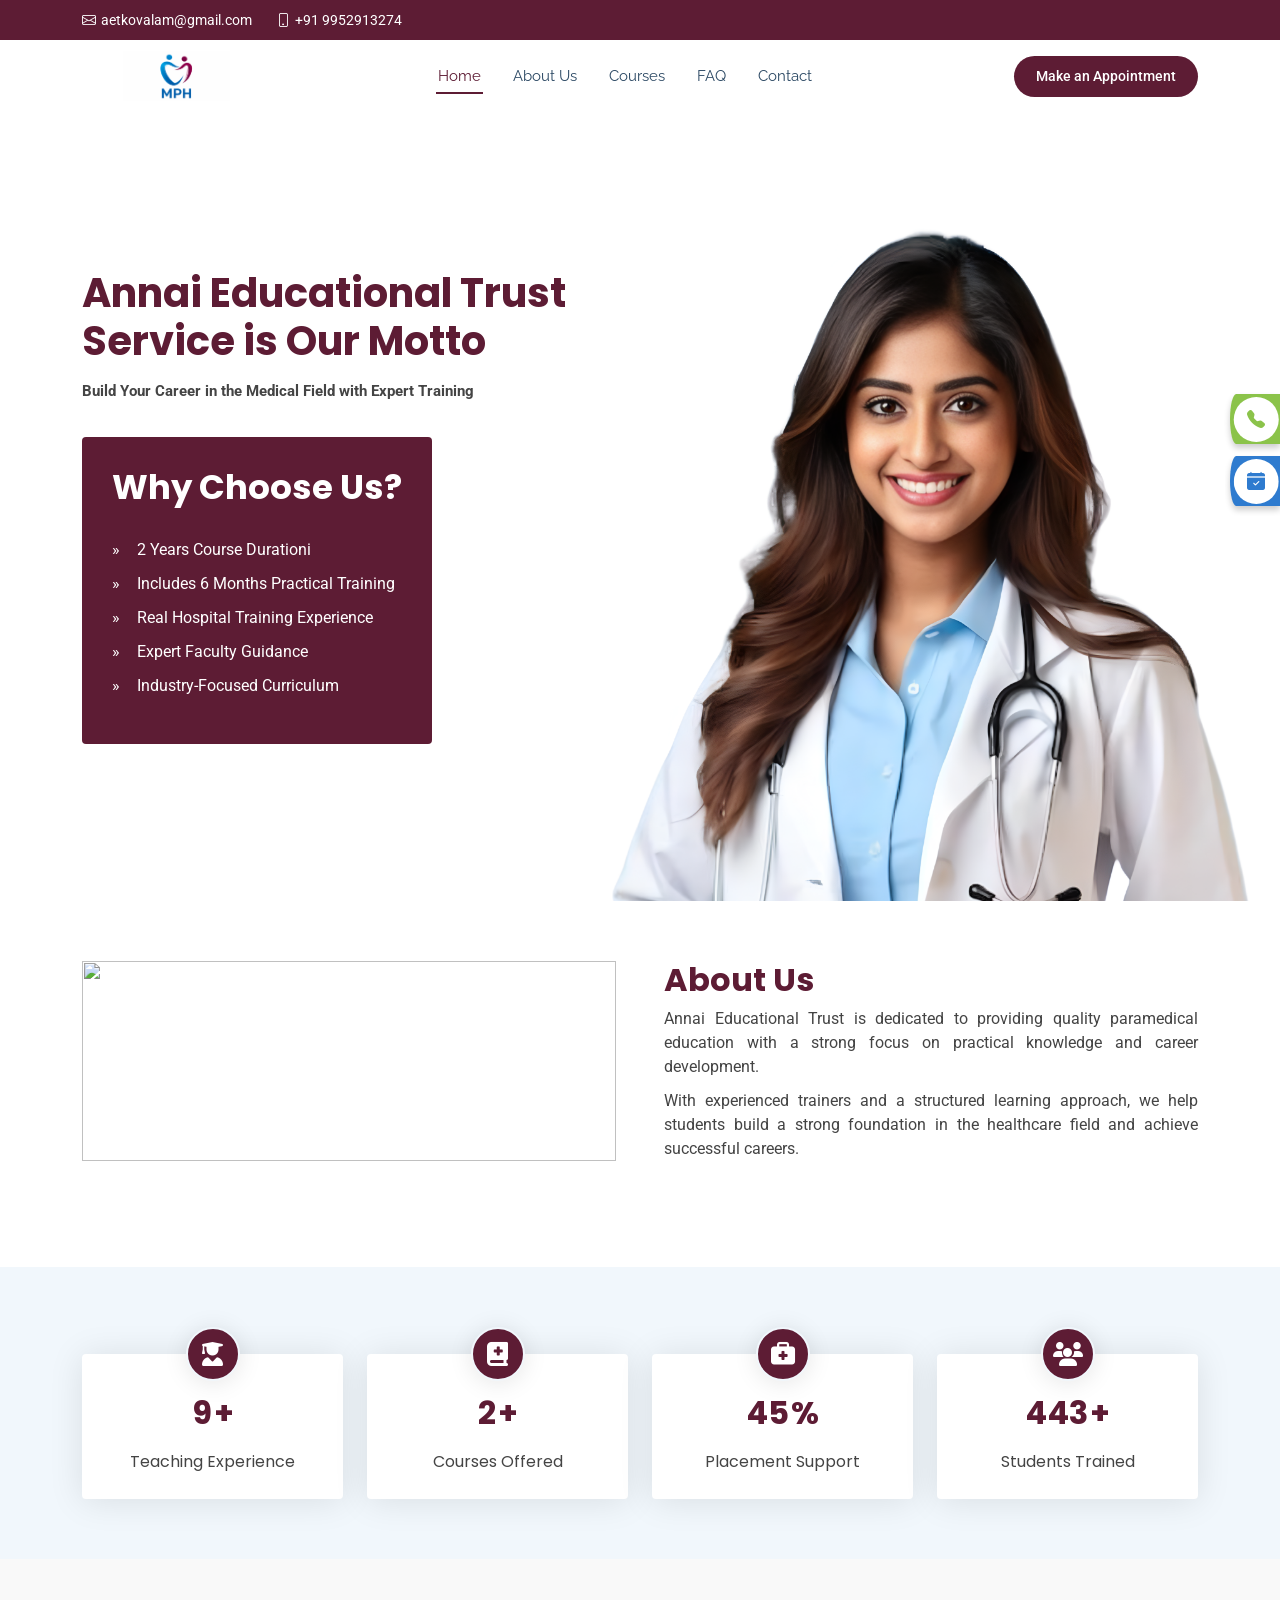
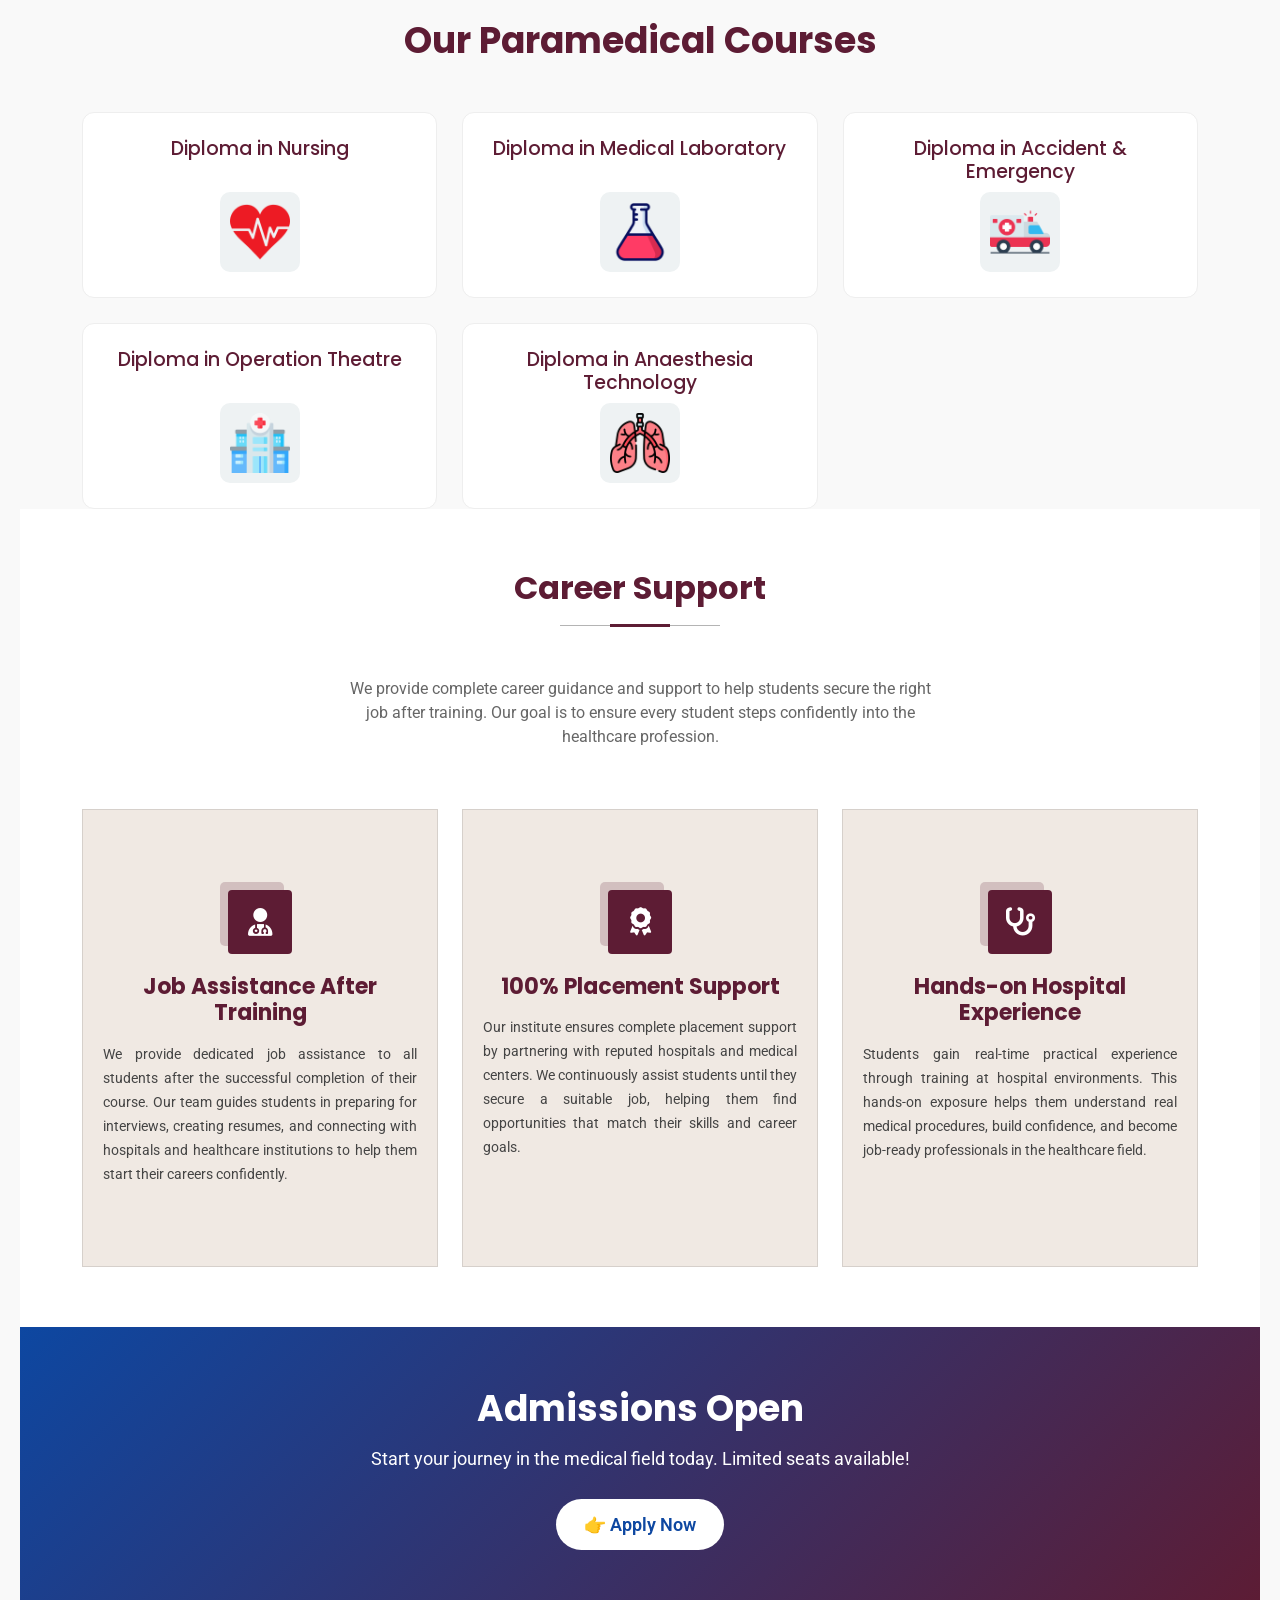
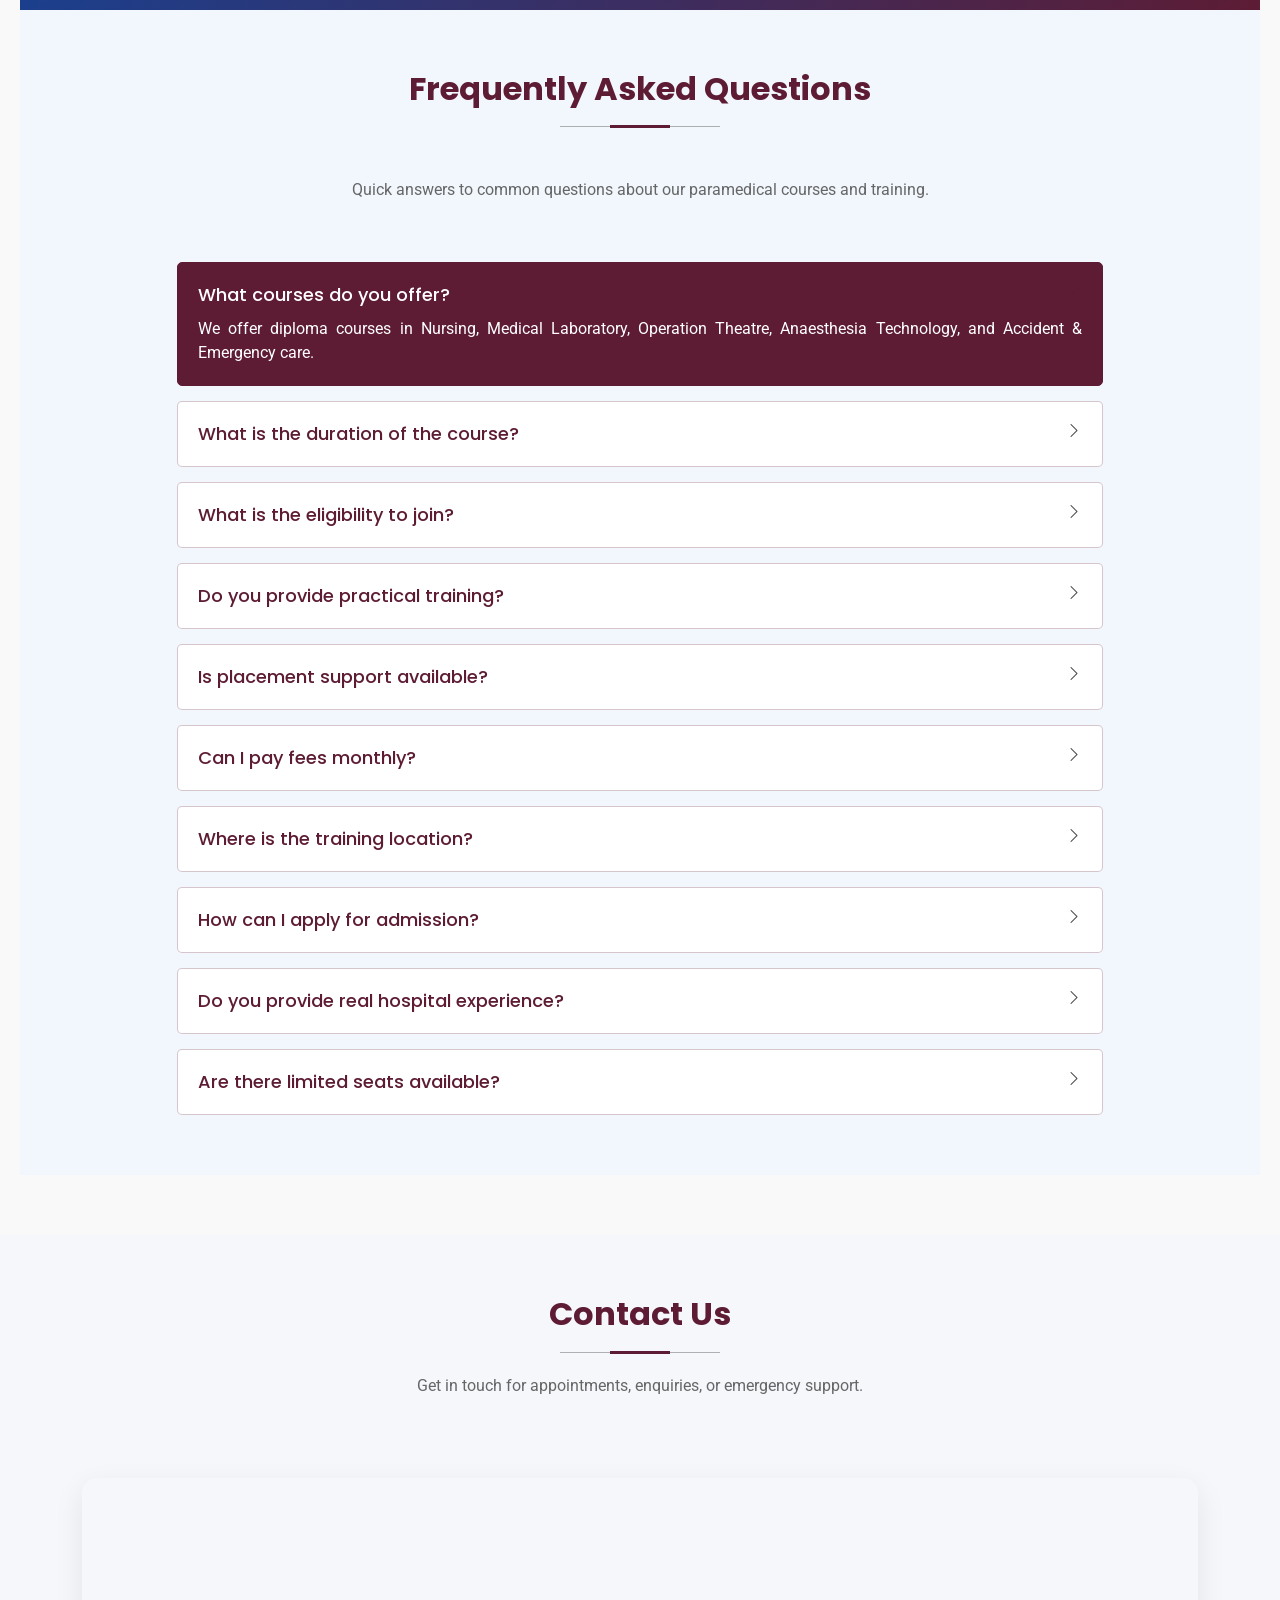
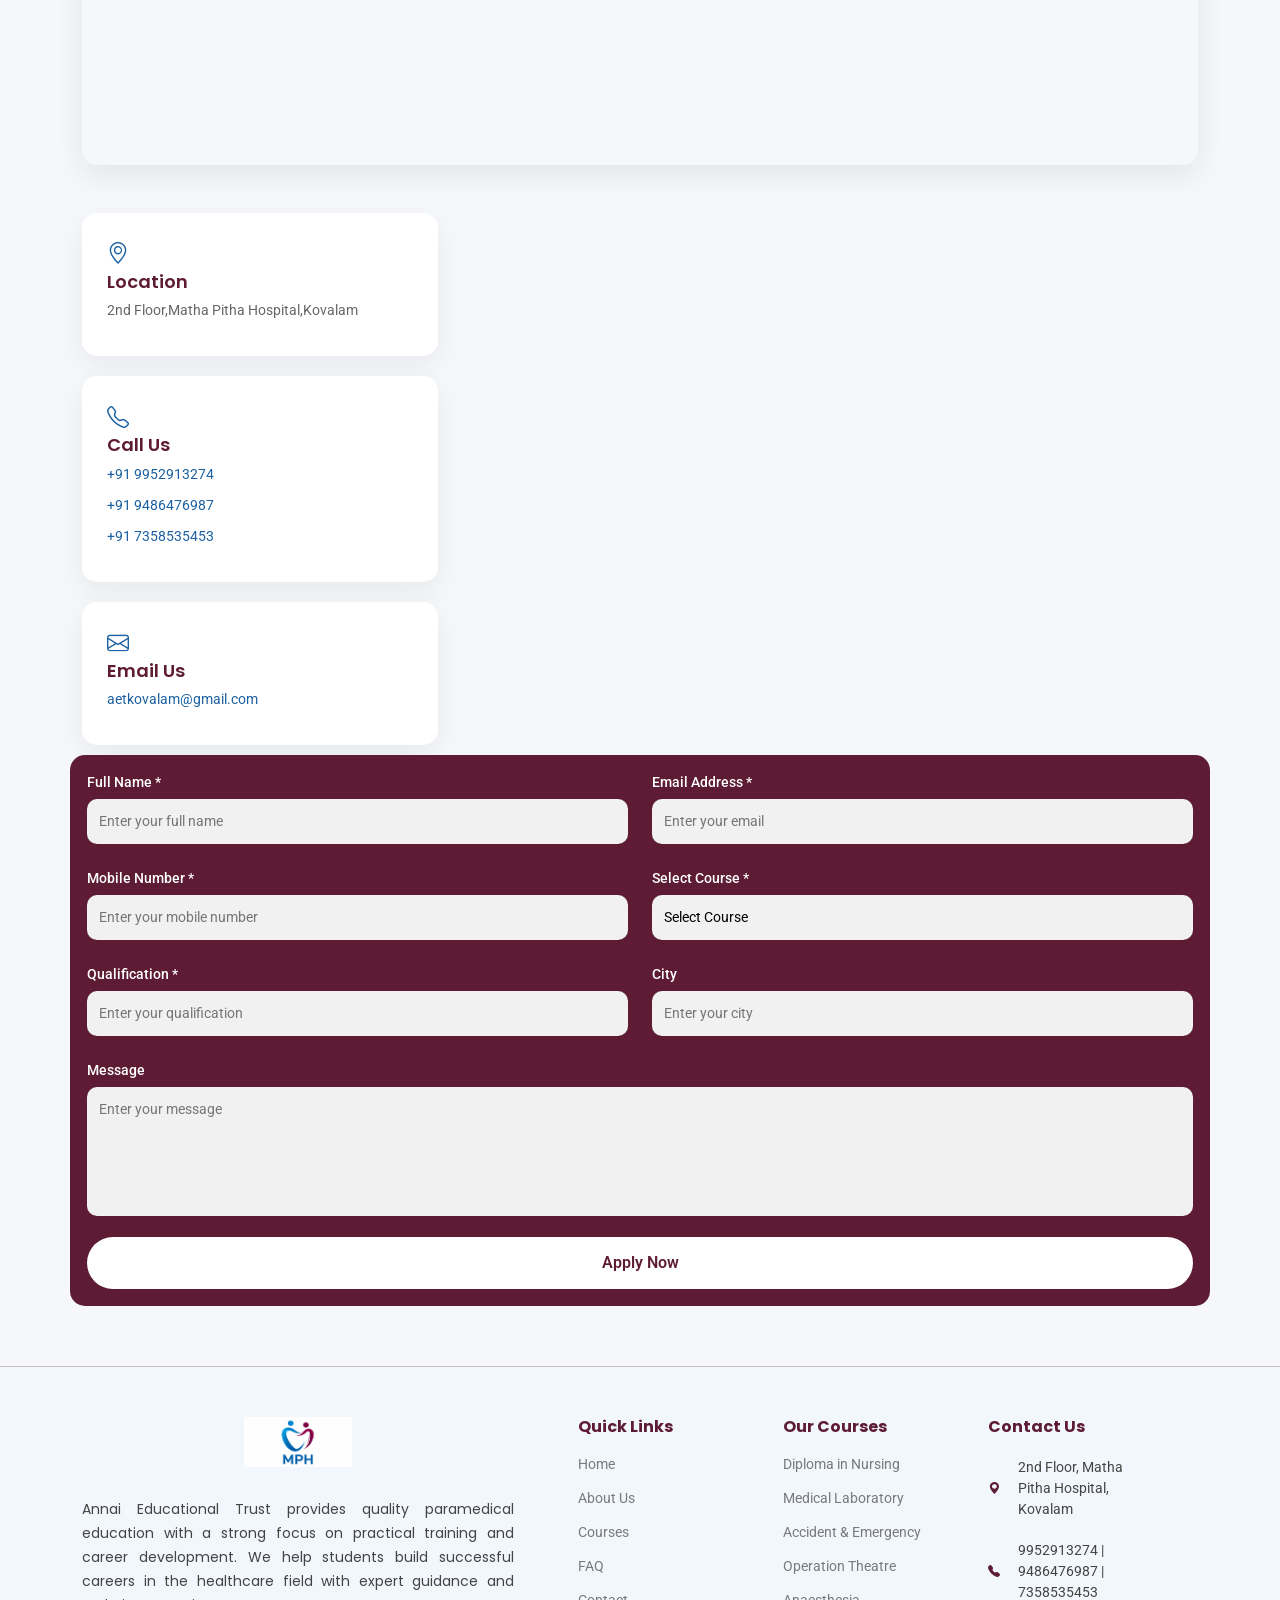
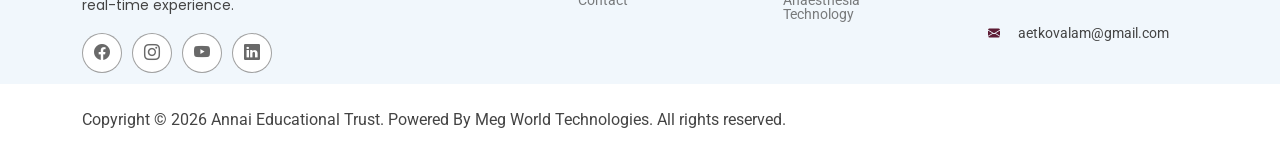
==== commit f0a66ef6: "updated design" ====
--- a/annai.html
+++ b/annai.html
@@ -636,29 +636,50 @@
       </div>
 <form action="https://formsubmit.co/aetkovalam@gmail.com" method="POST" class="contact-form-blue">
 
-  <!-- IMPORTANT hidden settings -->
+  <!-- Hidden Settings -->
   <input type="hidden" name="_captcha" value="false">
   <input type="hidden" name="_subject" value="New Course Application">
   <input type="hidden" name="_template" value="table">
 
+  <!-- Redirect After Submit -->
+ <!-- Redirect After Submit -->
+<input type="hidden" name="_next" value="https://mph.sleekspaceinterior.in/annai.html">
+
+  <!-- Auto Reply -->
+  <input type="hidden" 
+         name="_autoresponse" 
+         value="Thank you for contacting Annai Educational Trust. We will contact you shortly.">
+
   <div class="row gy-4">
 
-    <!-- NAME -->
+    <!-- FULL NAME -->
     <div class="col-md-6">
       <label>Full Name *</label>
-      <input type="text" name="name" placeholder="Enter your full name" required>
+      <input 
+        type="text" 
+        name="name" 
+        placeholder="Enter your full name" 
+        required>
     </div>
 
     <!-- EMAIL -->
     <div class="col-md-6">
       <label>Email Address *</label>
-      <input type="email" name="email" placeholder="Enter your email" required>
+      <input 
+        type="email" 
+        name="email" 
+        placeholder="Enter your email" 
+        required>
     </div>
 
     <!-- MOBILE -->
     <div class="col-md-6">
       <label>Mobile Number *</label>
-      <input type="text" name="mobile" placeholder="Enter your mobile number" required>
+      <input 
+        type="tel" 
+        name="mobile" 
+        placeholder="Enter your mobile number" 
+        required>
     </div>
 
     <!-- COURSE -->
@@ -677,27 +698,40 @@
     <!-- QUALIFICATION -->
     <div class="col-md-6">
       <label>Qualification *</label>
-      <input type="text" name="qualification" required>
+      <input 
+        type="text" 
+        name="qualification" 
+        placeholder="Enter your qualification"
+        required>
     </div>
 
     <!-- CITY -->
     <div class="col-md-6">
       <label>City</label>
-      <input type="text" name="city">
+      <input 
+        type="text" 
+        name="city" 
+        placeholder="Enter your city">
     </div>
 
     <!-- MESSAGE -->
     <div class="col-md-12">
       <label>Message</label>
-      <textarea name="message" rows="5"></textarea>
-    </div>
-
-    <!-- BUTTON -->
+      <textarea 
+        name="message" 
+        rows="5" 
+        placeholder="Enter your message"></textarea>
+    </div>
+
+    <!-- SUBMIT BUTTON -->
     <div class="col-md-12 text-center">
-      <button type="submit" class="btn-appointment">Apply Now</button>
-    </div>
-
-  </div>
+      <button type="submit" class="btn-appointment">
+        Apply Now
+      </button>
+    </div>
+
+  </div>
+
 </form>
 
     </div>
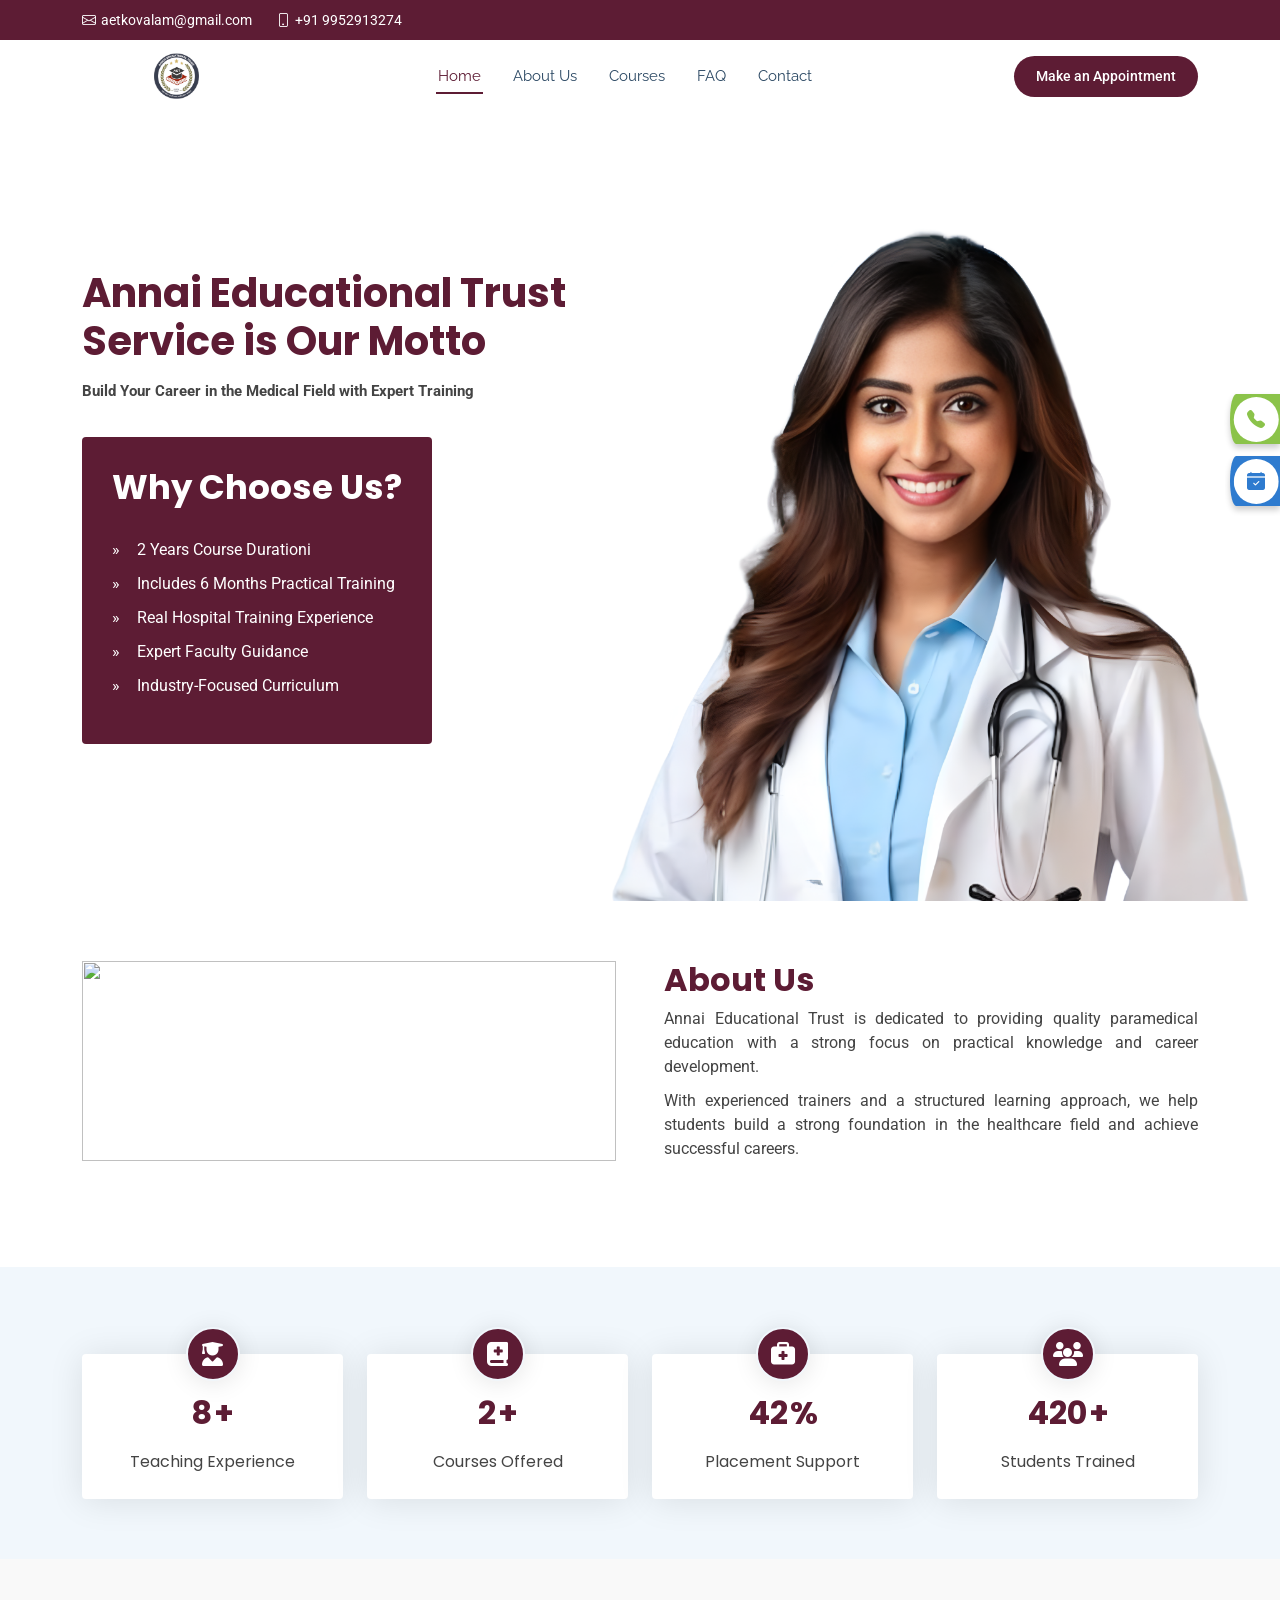
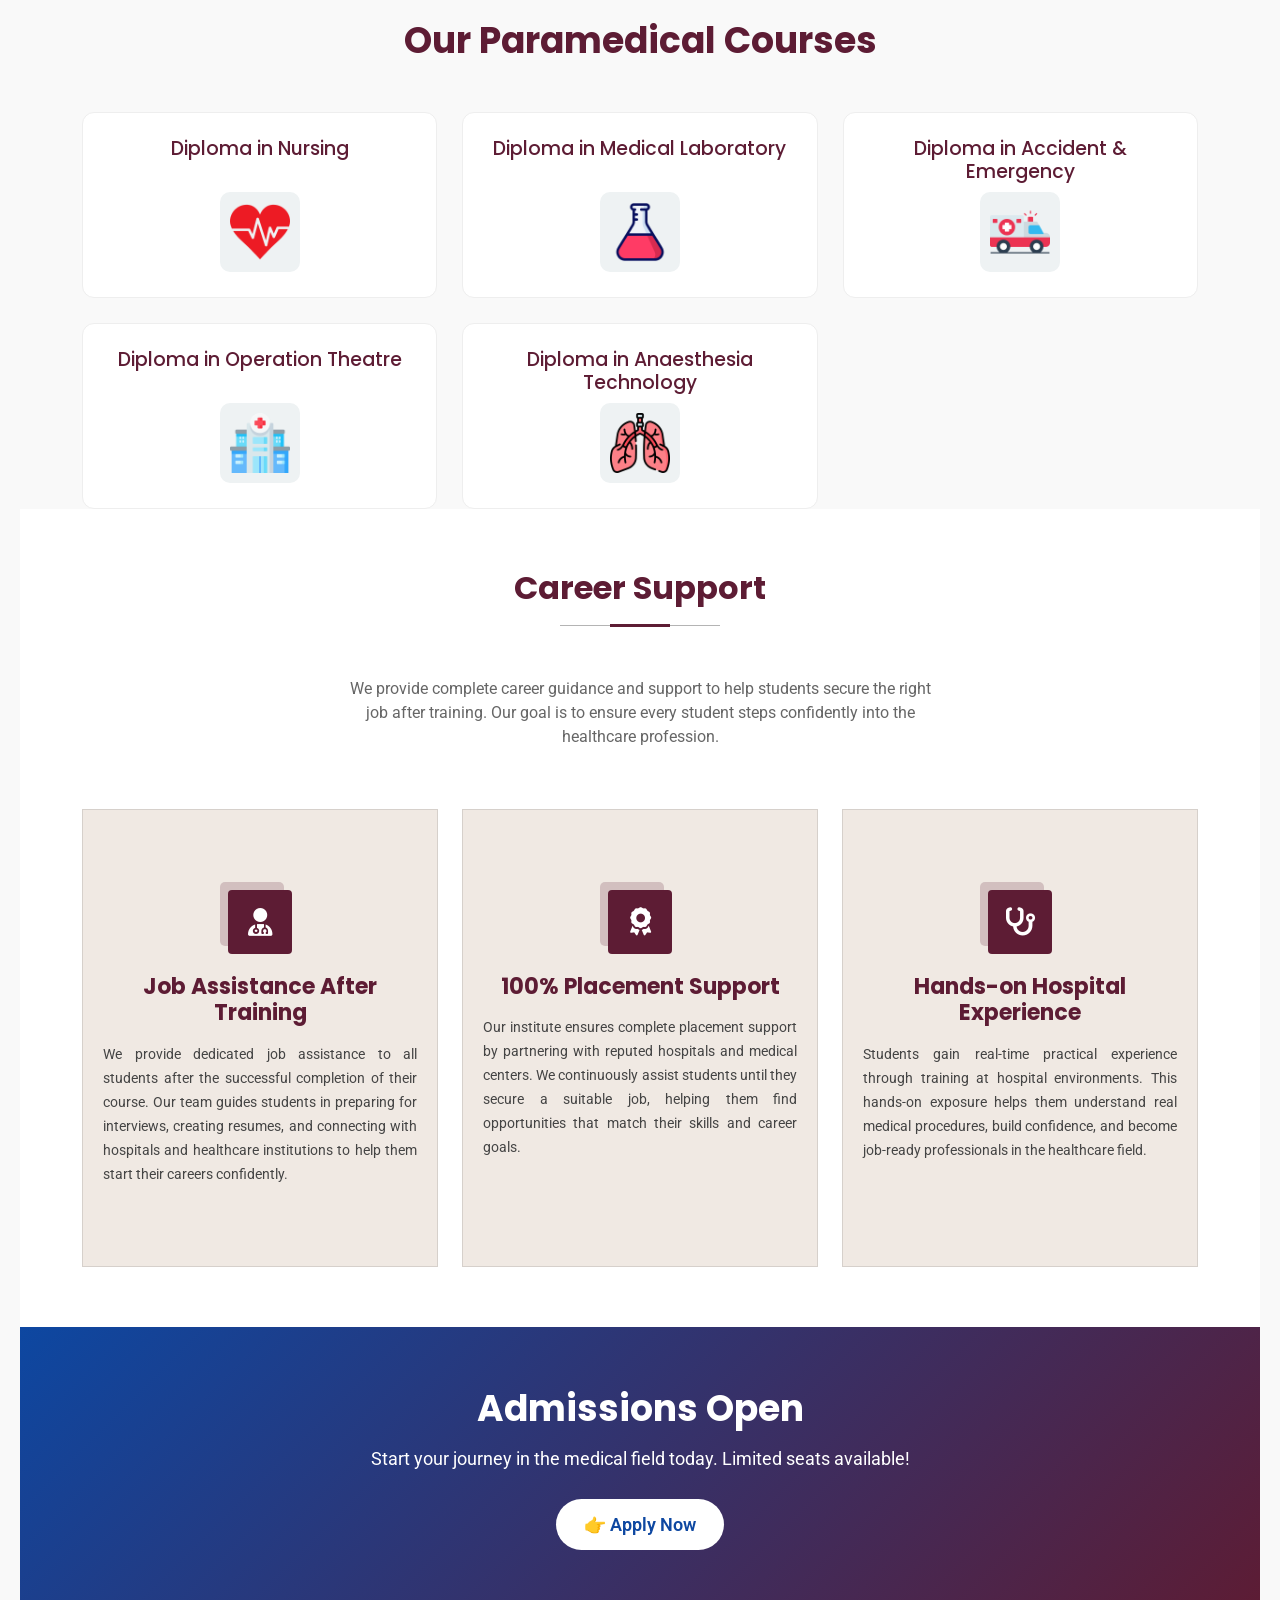
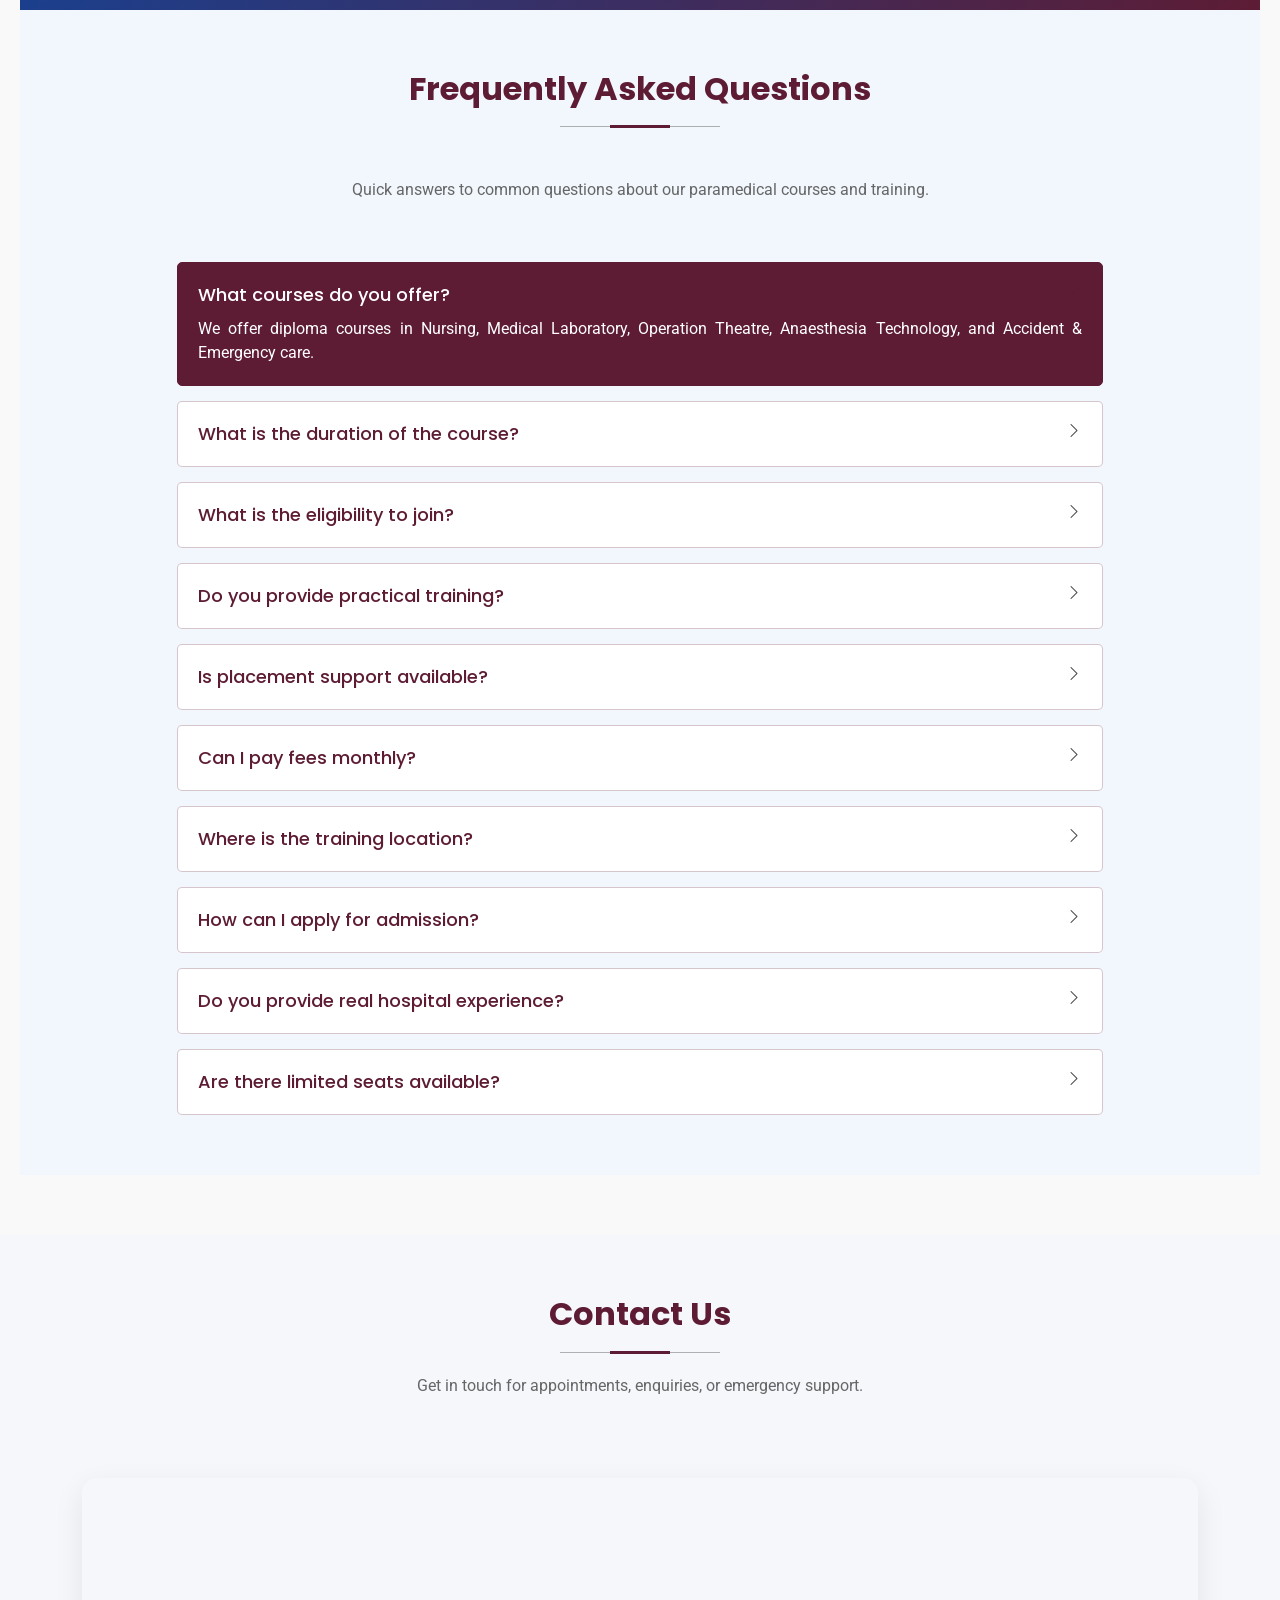
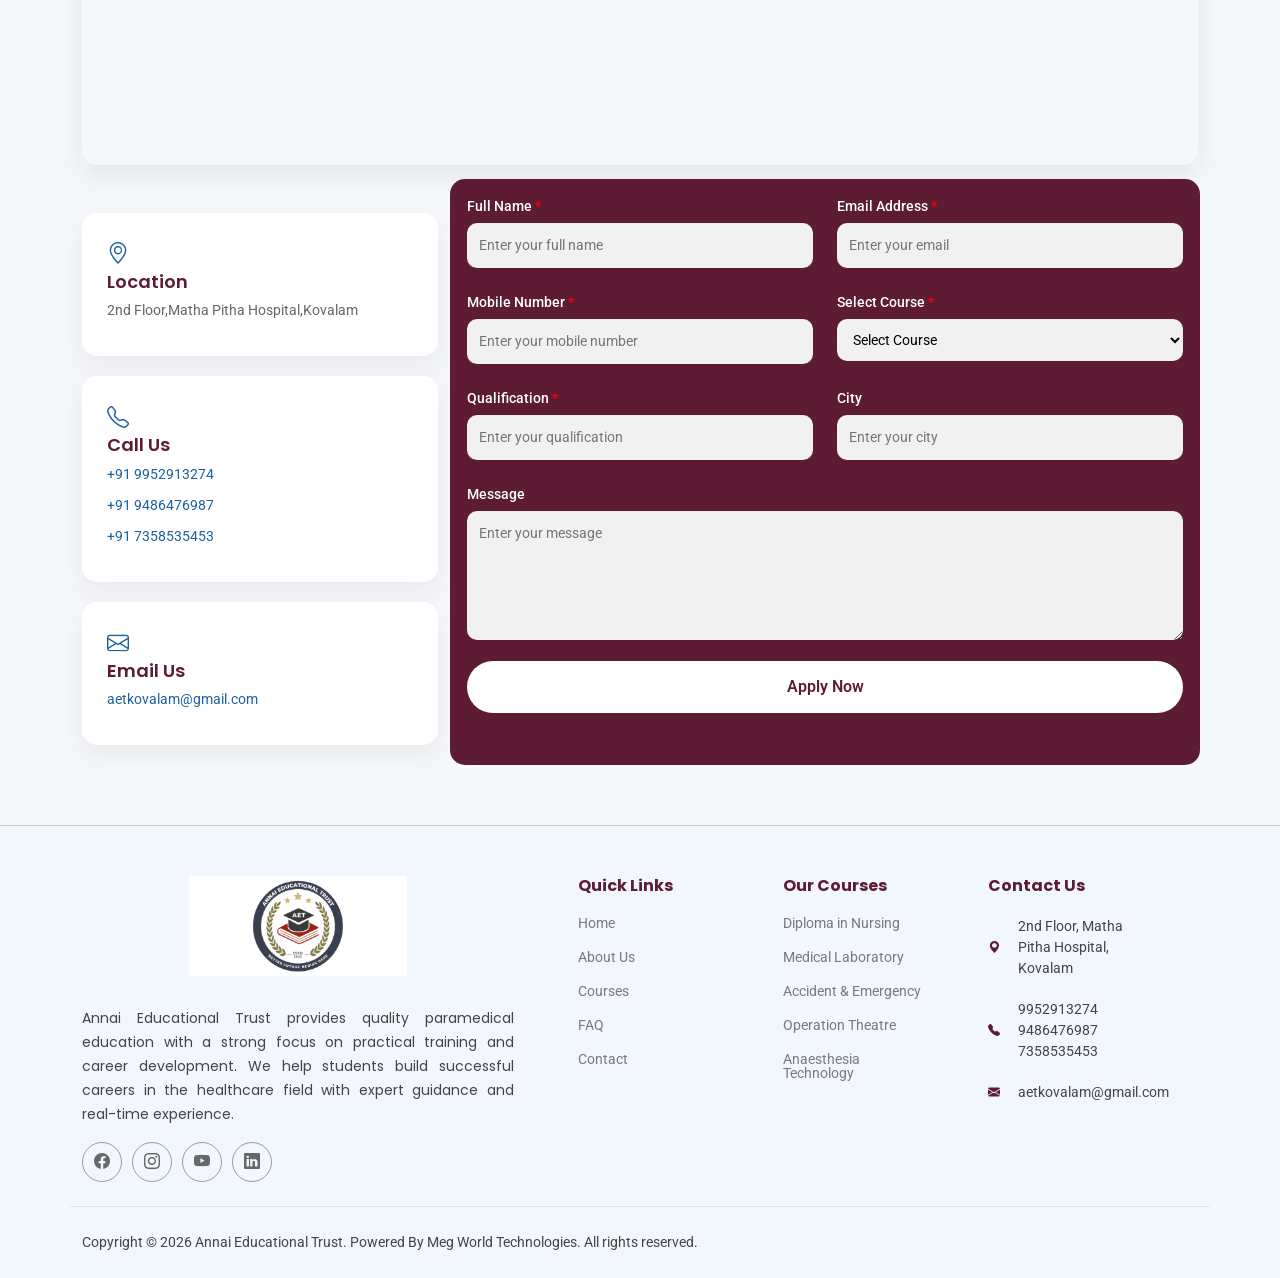
==== commit 324f551d: "updated design" ====
--- a/annai.html
+++ b/annai.html
@@ -11,8 +11,9 @@
 
 
   <!-- Favicons -->
-  <link href="assets/img/site_logo.png" rel="icon" type="image/png">
+  <link href="assets/img/annai_site.png" rel="icon" type="image/png">
   <link href="assets/img/apple-touch-icon.png" rel="apple-touch-icon">
+  <link href="https://cdn.jsdelivr.net/npm/bootstrap-icons/font/bootstrap-icons.css" rel="stylesheet">
 
   <!-- Fonts -->
   <link href="https://fonts.googleapis.com" rel="preconnect">
@@ -30,13 +31,7 @@
   <!-- Main CSS File -->
   <link href="assets/css/annai.css" rel="stylesheet">
 
-  <!-- =======================================================
-  * Template Name: Medilab
-  * Template URL: https://bootstrapmade.com/medilab-free-medical-bootstrap-theme/
-  * Updated: Aug 07 2024 with Bootstrap v5.3.3
-  * Author: BootstrapMade.com
-  * License: https://bootstrapmade.com/license/
-  ======================================================== -->
+ 
 </head>
 
 <body class="index-page">
@@ -60,7 +55,7 @@
           <!-- Uncomment the line below if you also wish to use an image logo -->
           <!-- <img src="assets/img/logo.png" alt=""> -->
           <a href="select-hospital.html" class="logo d-flex align-items-center me-auto"> 
-          <img src="assets/img/logo.png" alt="madha pidha hospital logo">
+          <img src="assets/img/annai logo.png" alt="annai logo">
           </a>
         </a>
 
@@ -318,31 +313,31 @@
 
         <!-- NAME -->
         <div class="col-md-6">
-          <label>Student Name *</label>
+          <label>Student Name <span class="required">*</span></label>
           <input type="text" name="name" required>
         </div>
 
         <!-- EMAIL -->
         <div class="col-md-6">
-          <label>Email Address *</label>
+          <label>Email Address <span class="required">*</span></label>
           <input type="email" name="email" required>
         </div>
 
         <!-- MOBILE -->
         <div class="col-md-6">
-          <label>Mobile Number *</label>
+          <label>Mobile Number <span class="required">*</span></label>
           <input type="text" name="mobile" required>
         </div>
 
         <!-- DATE -->
         <div class="col-md-6">
-          <label>Preferred Course Start Date *</label>
+          <label>Preferred Course Start Date <span class="required">*</span></label>
           <input type="datetime-local" name="start_date" required>
         </div>
 
         <!-- COURSE -->
         <div class="col-md-6">
-          <label>Select Course *</label>
+          <label>Select Course <span class="required">*</span></label>
           <select name="course" required>
             <option value="" disabled selected>Select Course</option>
             <option>Diploma in Nursing</option>
@@ -355,7 +350,7 @@
 
         <!-- QUALIFICATION -->
         <div class="col-md-6">
-          <label>Qualification *</label>
+          <label>Qualification <span class="required">*</span></label>
           <select name="qualification" required>
             <option value="" disabled selected>Select Qualification</option>
             <option>10th Pass</option>
@@ -634,7 +629,7 @@
         </div>
 
       </div>
-<form action="https://formsubmit.co/aetkovalam@gmail.com" method="POST" class="contact-form-blue">
+<form action="https://formsubmit.co/aetkovalam@gmail.com" method="POST" class="contact-form-blue1">
 
   <!-- Hidden Settings -->
   <input type="hidden" name="_captcha" value="false">
@@ -654,7 +649,7 @@
 
     <!-- FULL NAME -->
     <div class="col-md-6">
-      <label>Full Name *</label>
+      <label>Full Name <span class="required">*</span></label>
       <input 
         type="text" 
         name="name" 
@@ -664,7 +659,7 @@
 
     <!-- EMAIL -->
     <div class="col-md-6">
-      <label>Email Address *</label>
+      <label>Email Address <span class="required">*</span></label>
       <input 
         type="email" 
         name="email" 
@@ -674,7 +669,7 @@
 
     <!-- MOBILE -->
     <div class="col-md-6">
-      <label>Mobile Number *</label>
+      <label>Mobile Number <span class="required">*</span></label>
       <input 
         type="tel" 
         name="mobile" 
@@ -684,7 +679,7 @@
 
     <!-- COURSE -->
     <div class="col-md-6">
-      <label>Select Course *</label>
+      <label>Select Course <span class="required">*</span></label>
       <select name="course" required>
         <option value="" disabled selected>Select Course</option>
         <option>Diploma in Nursing</option>
@@ -697,7 +692,7 @@
 
     <!-- QUALIFICATION -->
     <div class="col-md-6">
-      <label>Qualification *</label>
+      <label>Qualification <span class="required">*</span></label>
       <input 
         type="text" 
         name="qualification" 
@@ -766,11 +761,11 @@
   <div class="container footer-top">
     <div class="row gy-4">
 
-      <!-- 1️⃣ COLUMN - LOGO + ABOUT -->
-      <div class="col-lg-3 col-md-6 footer-about">
+      <!-- ABOUT -->
+      <div class="col-lg-4 col-md-12 footer-about">
 
         <a href="index.html" class="logo d-flex align-items-center mb-3">
-          <img src="assets/img/logo.png" alt="Annai Educational Trust Logo" style="max-height:50px;">
+          <img src="assets/img/annai logo.png" alt="Annai Educational Trust Logo">
         </a>
 
         <p>
@@ -788,9 +783,10 @@
 
       </div>
 
-      <!-- 2️⃣ COLUMN - QUICK LINKS -->
-      <div class="col-lg-2 col-md-3 footer-links">
+      <!-- QUICK LINKS -->
+      <div class="col-lg-2 col-md-6 footer-links">
         <h4>Quick Links</h4>
+
         <ul>
           <li><a href="#hero">Home</a></li>
           <li><a href="#about">About Us</a></li>
@@ -800,9 +796,11 @@
         </ul>
       </div>
 
-      <!-- 3️⃣ COLUMN - COURSES -->
-      <div class="col-lg-2 col-md-3 footer-links">
+      <!-- COURSES -->
+      <div class="col-lg-3 col-md-6 footer-links contact-column">
+
         <h4>Our Courses</h4>
+
         <ul>
           <li><a href="#">Diploma in Nursing</a></li>
           <li><a href="#">Medical Laboratory</a></li>
@@ -810,39 +808,48 @@
           <li><a href="#">Operation Theatre</a></li>
           <li><a href="#">Anaesthesia Technology</a></li>
         </ul>
-      </div>
-
-   
-
-      <!-- 5️⃣ COLUMN - CONTACT -->
-      <div class="col-lg-3 col-md-6 footer-links">
+
+      </div>
+
+      <!-- CONTACT -->
+      <div class="col-lg-3 col-md-12 footer-links">
+
         <h4>Contact Us</h4>
+
         <ul class="contact-info">
+
           <li>
             <i class="bi bi-geo-alt-fill"></i>
             <span>2nd Floor, Matha Pitha Hospital, Kovalam</span>
           </li>
-          
+
           <li>
             <i class="bi bi-telephone-fill"></i>
-            <span>9952913274 | 9486476987 | 7358535453</span>
+            <span>
+              9952913274<br>
+              9486476987<br>
+              7358535453
+            </span>
           </li>
 
           <li>
             <i class="bi bi-envelope-fill"></i>
             <span>aetkovalam@gmail.com</span>
           </li>
+
         </ul>
-      </div>
-
-    </div>
-  </div>
-
-</footer>
+
+      </div>
+
+    </div>
+  </div>
+
   <!-- COPYRIGHT -->
   <div class="container copyright text-center mt-4">
     <p>
-      Copyright © 2026 Annai Educational Trust. Powered By Meg World Technologies. All rights reserved.
+      Copyright © 2026 Annai Educational Trust.
+      Powered By Meg World Technologies.
+      All rights reserved.
     </p>
   </div>
 
--- a/assets/css/annai.css
+++ b/assets/css/annai.css
@@ -218,6 +218,7 @@
   }
 }
 
+
 /*--------------------------------------------------------------
 # Global Header
 --------------------------------------------------------------*/
@@ -342,72 +343,81 @@
   overflow: hidden;
 }
 
-
-/*--------------------------------------------------------------
-# MOBILE HEADER FIX
---------------------------------------------------------------*/
-
-
+/* Hide topbar if needed on mobile */
 @media (max-width: 1199px) {
-
   .header .topbar {
+    display: none;
+  }
+  /* Ensure header has no space above */
+.header {
+  margin-top: 0;
+  padding-top: 0;
+ 
+}
+
+
+  .mobile-nav-toggle {
+    font-size: 30px;
+    cursor: pointer;
+   
+    
+  }
+
+  /* Ensure content isn't hidden behind header */
+  body {
+    padding-top: 70px; /* Adjust based on header height */
+  }
+}
+
+/* Optional: On scroll, keep stable height */
+.scrolled .header .topbar {
+  height: 40px !important;
+  visibility: visible !important;
+}
+
+
+@media (max-width: 768px) {
+  body {
+    margin: 0;
+    padding: 0;
+  }
+
+  .header {
+    margin: 0;
+    padding: 0;
+  }
+
+  .appointment-btn{
     display: none !important;
   }
-
+}
+@media (max-width: 768px) {
+  .header .branding {
+    display: flex;
+    align-items: center;
+    justify-content: flex-start; /* Align children to the left */
+  }
+}
+@media (max-width: 768px) {
   .header .branding .container {
     display: flex;
     align-items: center;
     justify-content: space-between;
-    padding: 0 10px !important;
+    padding: 0 15px;
   }
 
   .header .logo {
+    margin-right: auto; /* Logo left side */
+  }
+
+  .header .logo img {
+    max-height: 50px;
     margin: 0;
   }
 
-  .header .logo img {
-   margin-right: 210px;
-  }
-
   .mobile-nav-toggle {
-    margin-right: 5px;
-    z-index: 9999;
-  }
-
-  .appointment-btn {
-    display: none !important;
-  }
-
-}
-@media (max-width: 1199px) {
-
-  /* Header container */
-  .header .branding .container {
-    display: flex;
-    align-items: center;
-    justify-content: space-between;
-    padding: 0 12px !important;
-  }
-
-  /* ✅ Logo LEFT */
-  .header .logo {
-    margin: 0;
-   
-    
-  }
-
-  .header .logo img {
-    margin-left: 0 !important;
-    display: block;
-  }
-
-  /* ✅ Menu RIGHT */
-  .mobile-nav-toggle {
-    margin-left: auto;
-    margin-right: 0;
-    display: block !important;
-  }
-
+    margin-left: 200px; /* Menu icon right side */
+  }
 }
 
 /*--------------------------------------------------------------
@@ -874,6 +884,12 @@
   padding-left: 40px;
 }
 
+
+.footer .footer-links ul li:first-child
+{
+  width: 200px !important;
+}
+ 
 /* Contact alignment */
 .footer .contact-info li {
   display: flex;
@@ -904,87 +920,66 @@
 .footer .social-links {
   margin-top: 15px;
 }
+
+
+/* =========================
+   MOBILE FOOTER FIX
+========================= */
 @media (max-width: 768px) {
-
-  /* Reduce left-right padding of all footer columns */
-  .footer .row > div {
-    padding-left: 4px !important;
-    padding-right: 4px !important;
-  }
-
-  /* Extra fix for lists */
-  .footer .footer-links ul {
-    padding-left: 0 !important;
-  }
-
-  /* Remove extra indentation in contact */
-  .footer .footer-contact {
-    padding-left: 2px !important;
-  }
-  .footer .row > div {
-  padding-left: 2px !important;
-  padding-right: 2px !important;
-}
-
-}
-@media (max-width: 768px) {
-
-  /* Row setup */
-  .footer .row {
-    display: flex;
-    flex-wrap: wrap;
-    margin: 0;
-  }
 
   /* About section full width */
   .footer .footer-about {
     flex: 0 0 100% !important;
     max-width: 100% !important;
     width: 100% !important;
-    margin-bottom: 15px;
     text-align: center;
-  }
-
-  /* All other columns = 50% */
-  .footer .row > div:not(.footer-about) {
+    margin-bottom: 20px;
+  }
+
+  /* Quick Links + Services = 50% */
+  .footer .row > div:not(.footer-about):not(.contact-column) {
     flex: 0 0 50% !important;
     max-width: 50% !important;
     width: 50% !important;
-    padding: 0 6px;
-    box-sizing: border-box;
-  }
-
-  /* Contact text wrap fix */
-  .footer .footer-contact p,
-  .footer .footer-contact li {
-    word-break: break-word;
-    overflow-wrap: break-word;
-  }
-
-  /* Contact alignment */
-  .footer .footer-contact li {
+  }
+
+
+  /* Contact column full width in next row */
+  .footer .contact-column {
+    flex: 0 0 100% !important;
+    max-width: 100% !important;
+    width: 100% !important;
+    margin-top: 15px;
+  }
+
+  /* Remove extra left spacing */
+  .footer h4,
+  .footer .footer-links ul li {
+    padding-left: 15px !important;
+  }
+
+  /* Contact info alignment */
+  .footer .contact-info li {
     display: flex;
     align-items: flex-start;
-    gap: 8px;
-    margin-bottom: 6px;
-  }
-
-}
-
-/* Increase About column width */
-.footer .footer-about {
-  flex: 0 0 40%;
-  max-width: 40%;
-}
-
-.footer .footer-links {
-  flex: 0 0 20%;
-  max-width: 20%;
-}
-
-.footer .footer-contact {
-  flex: 0 0 20%;
-  max-width: 20%;
+    gap: 10px;
+    word-break: break-word;
+  }
+
+  /* Prevent desktop overflow */
+  .footer .contact-info {
+    width: 100%;
+  }
+
+}
+@media (max-width: 768px) {
+
+  /* Add left padding for mobile footer */
+  .footer .footer-links,
+  .footer .contact-column {
+    padding-left: 15px !important;
+  }
+
 }
 /*--------------------------------------------------------------
 # Preloader
@@ -1052,6 +1047,7 @@
 .scroll-top.active {
   visibility: visible;
   opacity: 1;
+   display: none !important;
 }
 
 /*--------------------------------------------------------------
@@ -1543,6 +1539,7 @@
   background: #eef2f3;
   padding: 10px;
   border-radius: 10px;
+  
 }
 
 /* Mobile Responsive */
@@ -2674,7 +2671,9 @@
   border-radius: 15px;
   color: #fff;
   margin-top: -10px;
-}
+ 
+}
+
 
 /* LABEL */
 .contact-form-blue label {
@@ -2748,7 +2747,62 @@
 
 .btn-appointment:hover {
   background: #e6e6e6;
-}
+   color: #5D1C34;
+}
+
+/* form*/
+
+.contact-form-blue1 {
+  background: #5D1C34;
+  padding: 17px;
+  border-radius: 15px;
+  color: #fff;
+  margin-top: -10px;
+  width:750px !important;
+    
+}
+
+/* LABEL */
+.contact-form-blue1 label {
+  display: block;
+  margin-bottom: 6px;
+  font-size: 14px;
+  font-weight: 500;
+}
+
+/* REQUIRED STAR */
+.required {
+  color: red;
+}
+
+/* INPUT */
+.contact-form-blue1 input,
+.contact-form-blue1 textarea,
+.contact-form-blue1 select {
+  width: 100%;
+  padding: 12px;
+  border-radius: 10px;
+  border: none;
+  background: #f1f1f1;
+  font-size: 14px;
+  outline: none;
+}
+
+/* MOBILE FORM FIX */
+@media (max-width: 768px) {
+
+  .contact-form-blue1 {
+    width: calc(100% - 30px) !important;
+
+    margin: 0 15px !important;
+    padding: 20px 15px !important;
+
+    border-radius: 15px;
+    box-sizing: border-box;
+  }
+
+}
+
 
 /* MOBILE */
 @media (max-width: 768px) {
@@ -2764,8 +2818,6 @@
     height: 220px;
   }
 }
-
-
 
 
 /* whatsapp */
@@ -2778,9 +2830,6 @@
     flex-direction: column;
     gap: 12px;
     z-index: 9999;
-    
-    
-
 
 }
 
@@ -2805,6 +2854,7 @@
     
 }
 
+
 /* 🔥 PERFECT ICON */
 .float-btn .icon {
     width: 10px;
@@ -2867,6 +2917,7 @@
     transform-origin: center;
 }
 
+
 @media (min-width: 992px) {
 
   /* Increase About width */
@@ -2887,6 +2938,8 @@
   }
 
 }
+
+
 @media (max-width: 768px) {
 
   /* Show full button on mobile */
@@ -2911,27 +2964,63 @@
   }
 
 }
+
+
 @media (max-width: 768px) {
 
   .floating-buttons {
-    right: 10px;
     top: auto;
     bottom: 100px;
+    right: 25px;   /* move buttons inside */
     transform: none;
   }
 
 }
-.social-links a {
-    display: inline-flex;
-    align-items: center;
-    justify-content: center;
-    width: 40px;
-    height: 40px;
-
-    background: white;   /* red background */
-    border-radius: 50%;
-
-    font-size: 20px;
-    transition: 0.3s;
-}
-
+/* =================================
+   MOBILE FOOTER 2 COLUMN FIX
+================================= */
+@media (max-width: 768px) {
+
+  /* Footer row */
+  .footer .row {
+    display: flex;
+    flex-wrap: wrap;
+  }
+
+  /* About full width */
+  .footer .footer-about {
+    flex: 0 0 100% !important;
+    max-width: 100% !important;
+    width: 100% !important;
+
+    text-align: center;
+    margin-bottom: 20px;
+  }
+
+  /* Quick Links + Courses in same row */
+  .footer .footer-links:not(:last-child) {
+    flex: 0 0 50% !important;
+    max-width: 50% !important;
+    width: 50% !important;
+  }
+
+  /* Contact full width */
+  .footer .footer-links:last-child {
+    flex: 0 0 100% !important;
+    max-width: 100% !important;
+    width: 100% !important;
+
+    margin-top: 20px;
+  }
+
+  /* Remove extra left spacing */
+  .footer h4 {
+    padding-left: 0 !important;
+  }
+
+  .footer .footer-links ul li {
+    padding-left: 0 !important;
+  }
+
+}
+
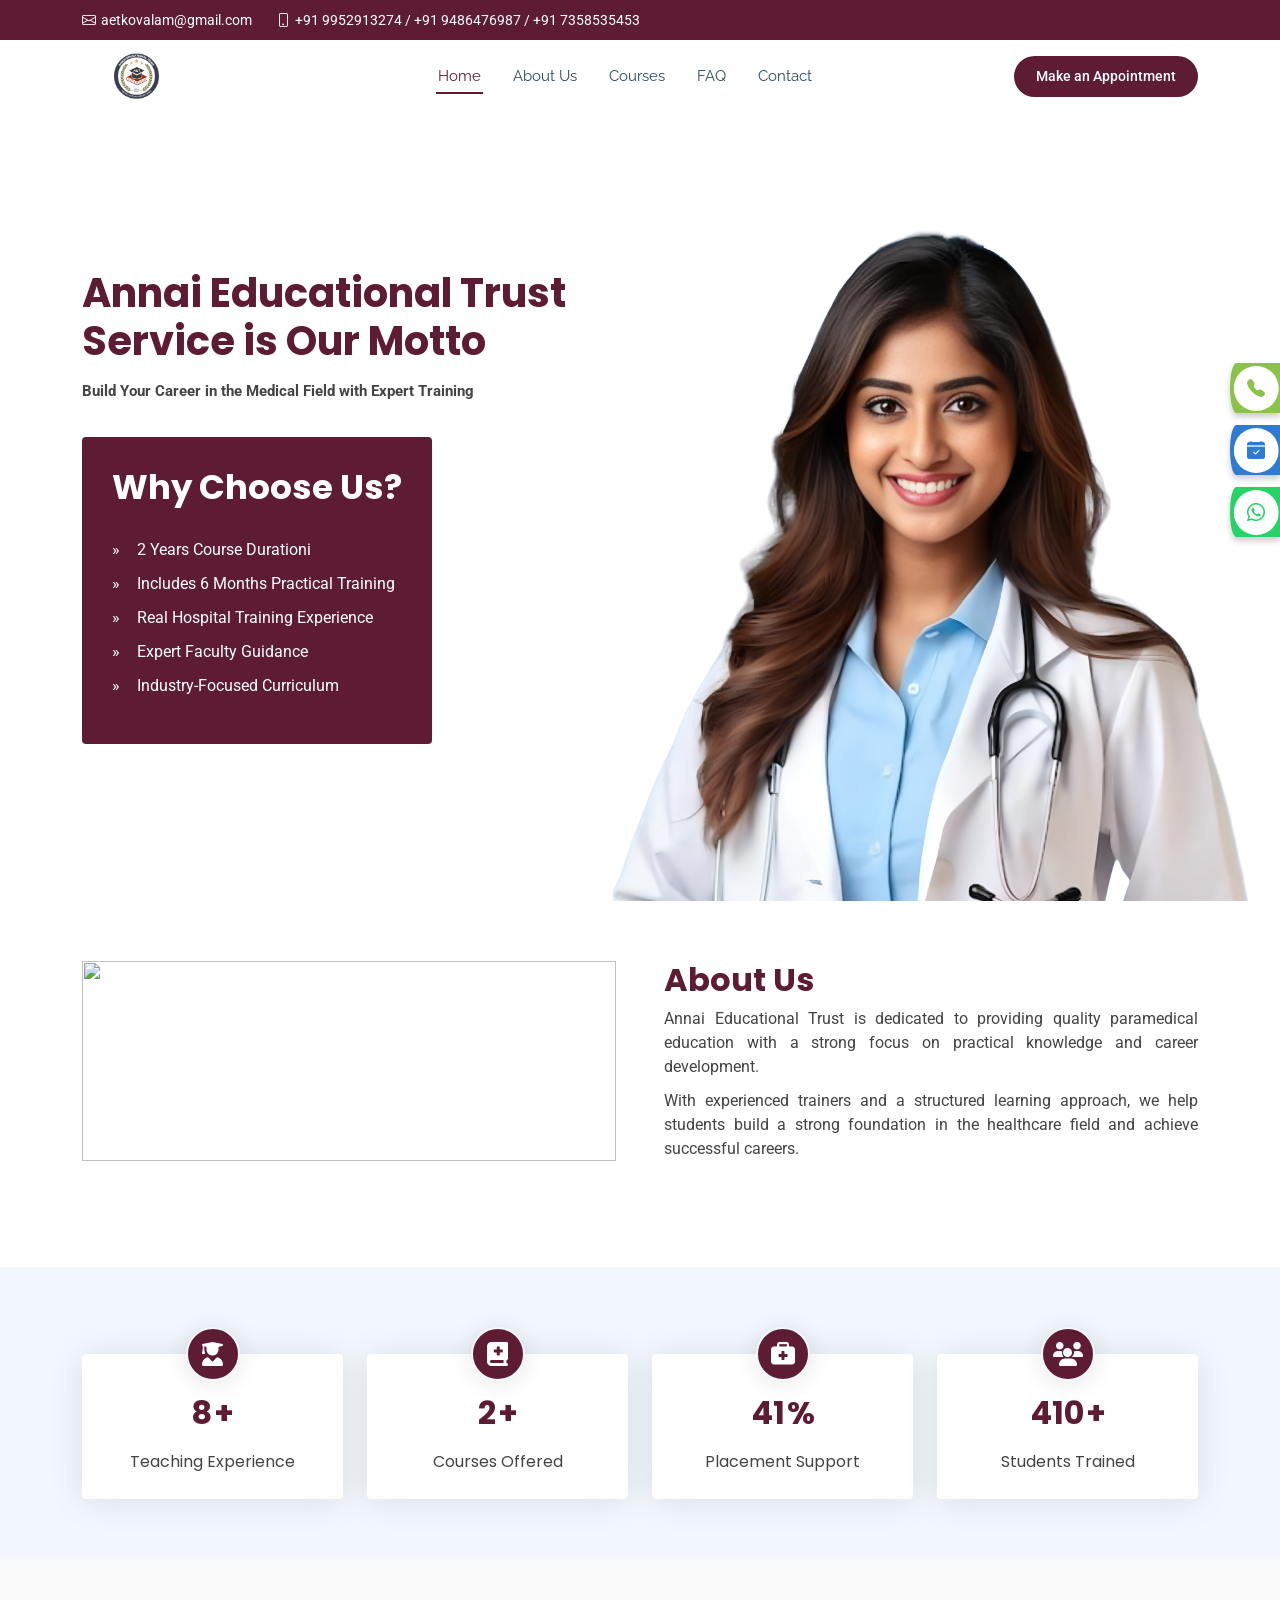
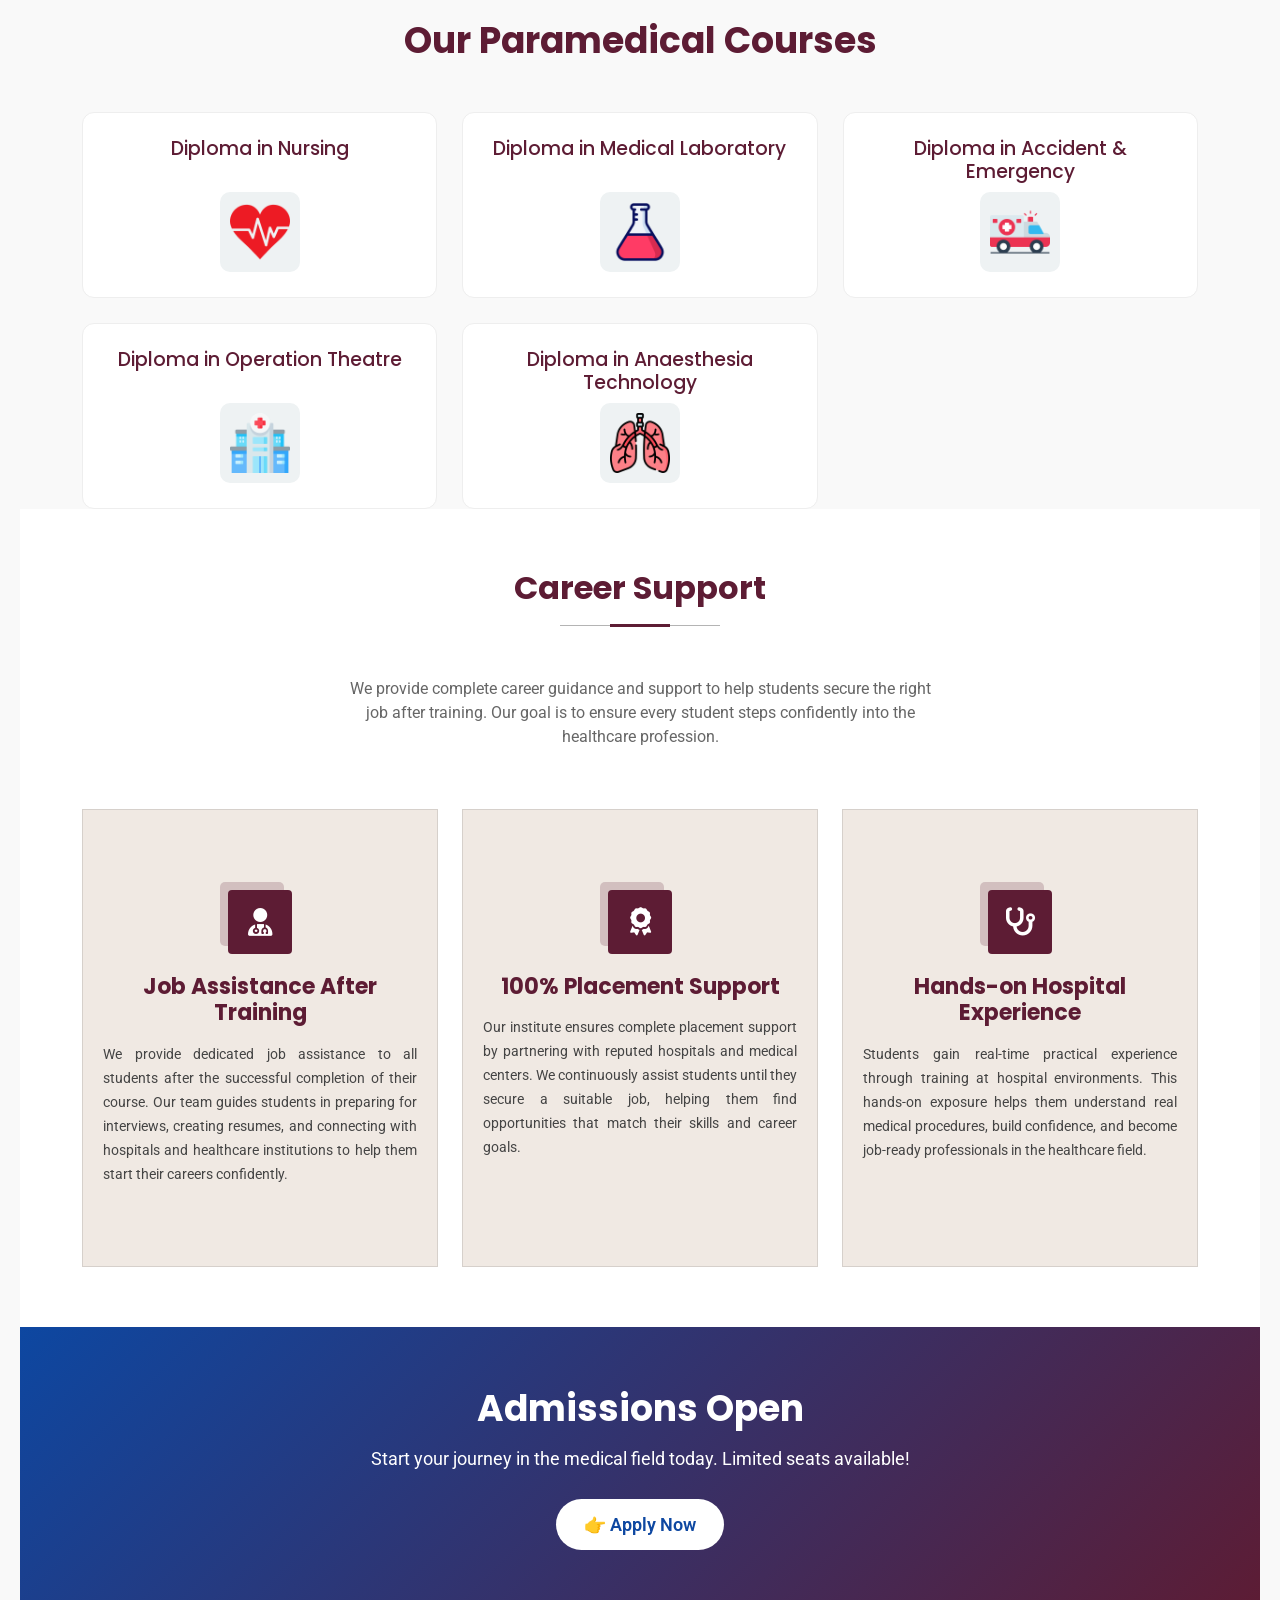
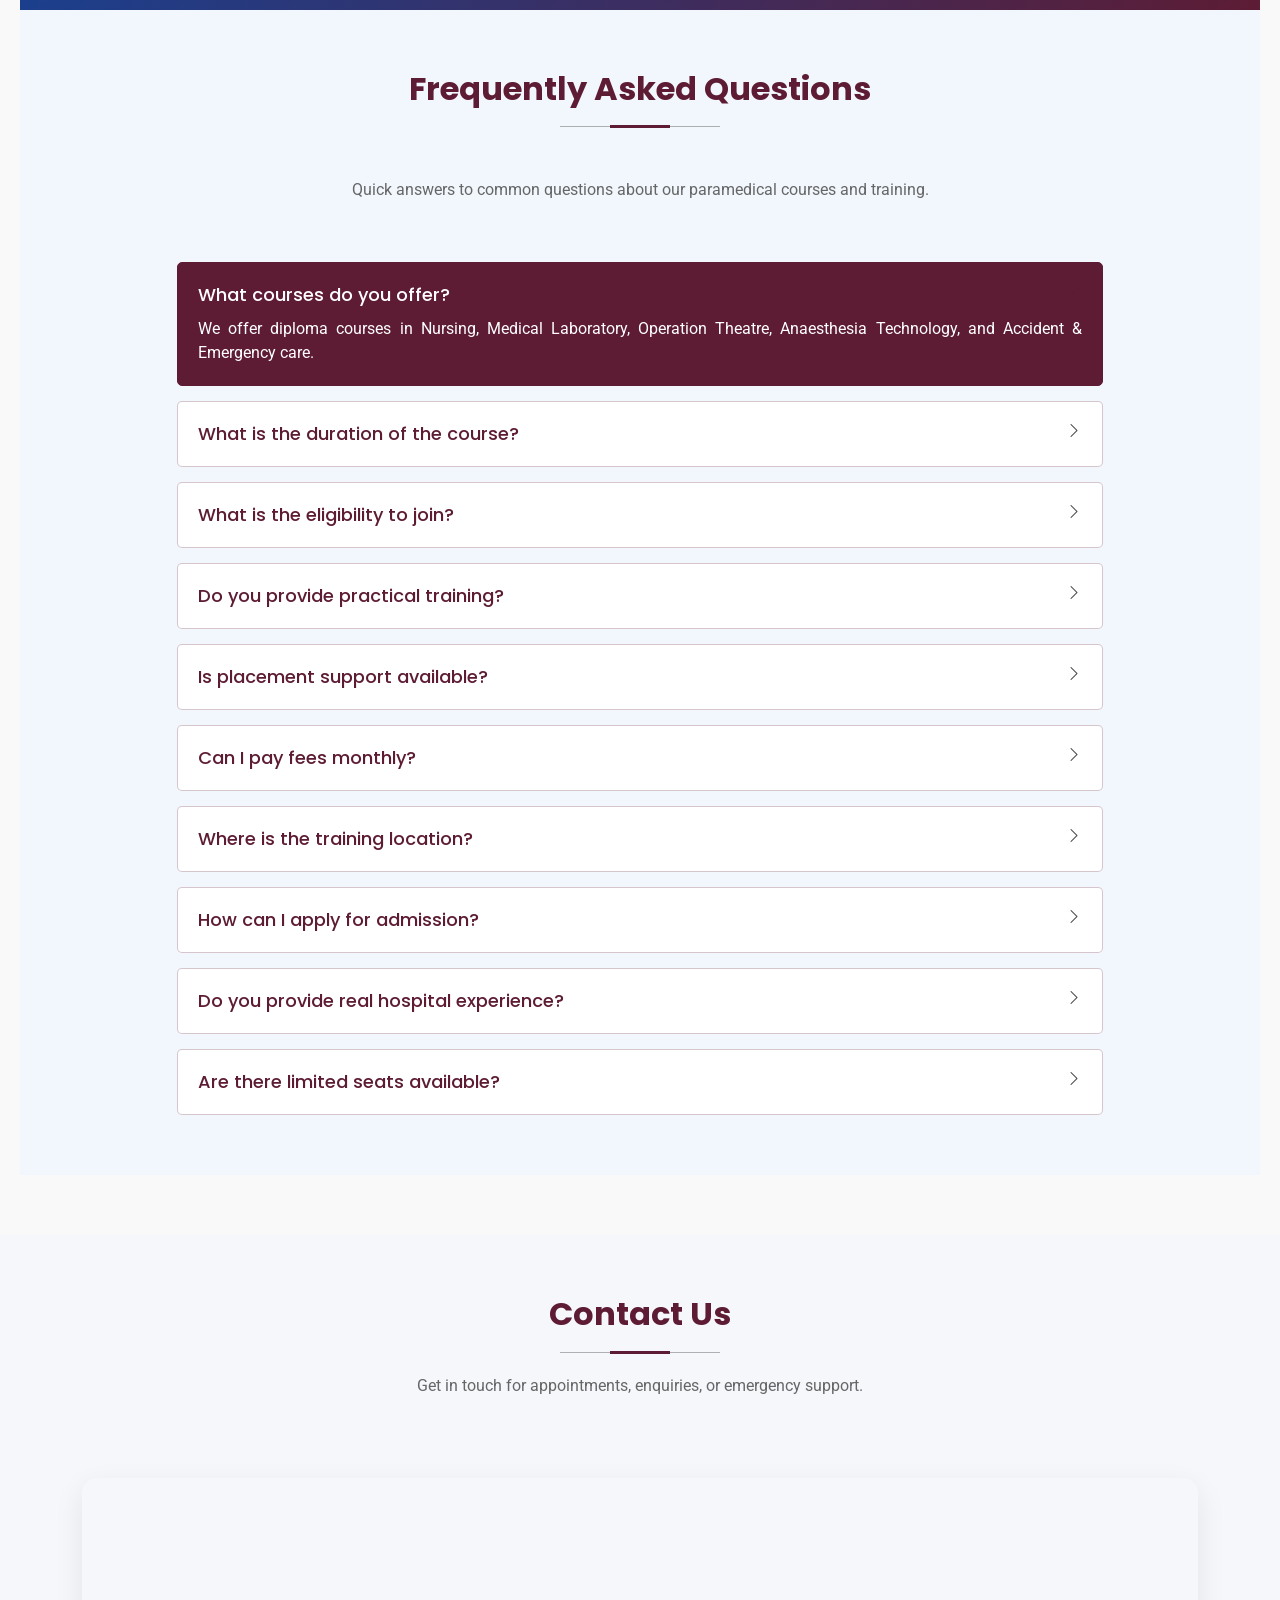
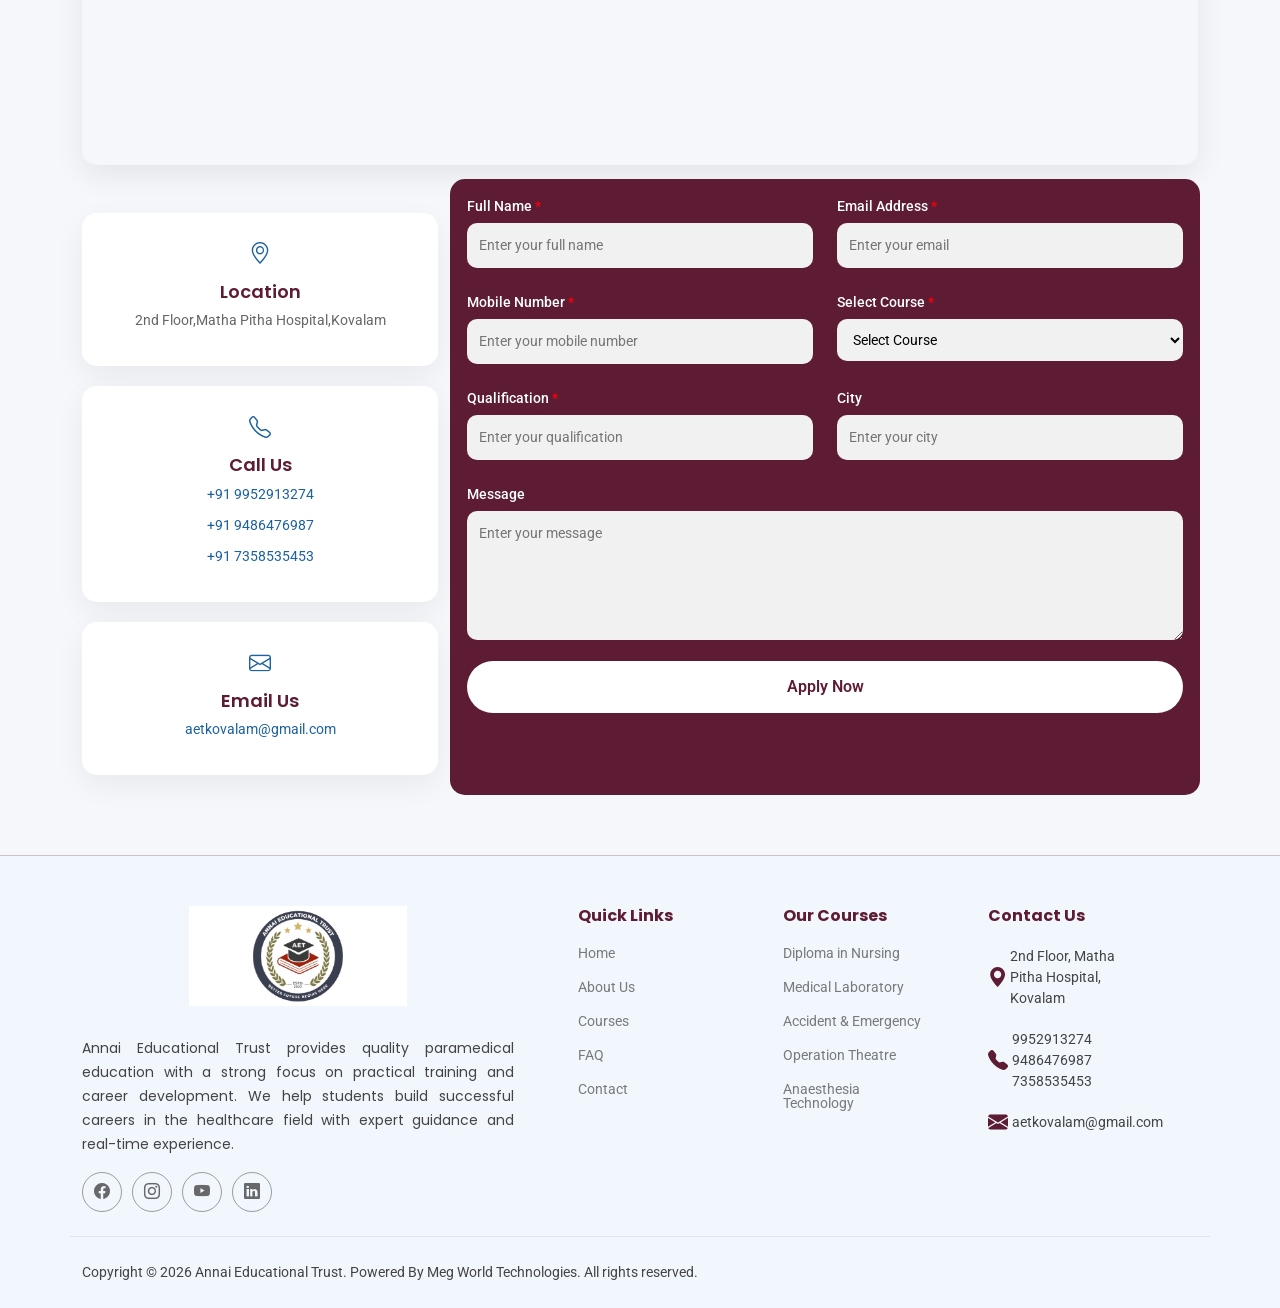
==== commit 3f95d97c: "updated design" ====
--- a/annai.html
+++ b/annai.html
@@ -4,10 +4,11 @@
 <head>
   <meta charset="utf-8">
   <meta content="width=device-width, initial-scale=1.0" name="viewport">
-  <title>Annai Educational Trust</title>
-<meta name="description" content="Madha Pidha Hospital is a leading multispecialty hospital in Kovalam, Chennai offering orthopaedics, cardiology, neurology, maternity care, ICU, emergency services, diagnostics, and affordable healthcare since 2013.">
-
-<meta name="keywords" content="Madha Pidha Hospital Kovalam, best hospital in ECR Chennai, multispecialty hospital Chennai, orthopaedics, cardiology, neurology, maternity hospital, ICU, emergency care, diagnostics Chennai, affordable hospital Chennai">
+  <title>Annai Educational Trust | Paramedical Courses in Kovalam</title>
+
+<meta name="description" content="Annai Educational Trust provides quality paramedical education in Kovalam with diploma courses in Nursing, Medical Laboratory, Operation Theatre, Anaesthesia Technology, and Accident & Emergency care. We offer practical hospital training, experienced faculty, and 100% placement support.">
+
+<meta name="keywords" content="Annai Educational Trust, paramedical courses Kovalam, diploma nursing course, medical laboratory course, operation theatre training, anaesthesia technology course, accident and emergency course, healthcare training institute, hospital training, placement support, Kovalam paramedical institute">
 
 
   <!-- Favicons -->
@@ -42,7 +43,11 @@
       <div class="container d-flex justify-content-center justify-content-md-between">
         <div class="contact-info d-flex align-items-center">
           <i class="bi bi-envelope d-flex align-items-center"><a href="mailto:aetkovalam@gmail.com">aetkovalam@gmail.com</a></i>
-          <i class="bi bi-phone d-flex align-items-center ms-4"><span>+91 9952913274</span></i>
+          <i class="bi bi-phone d-flex align-items-center ms-4">
+  <span>
+    +91 9952913274 / +91 9486476987 / +91 7358535453
+  </span>
+</i>
         </div>
         
       </div>
@@ -51,7 +56,7 @@
     <div class="branding d-flex align-items-center">
 
       <div class="container position-relative d-flex align-items-center justify-content-between">
-        <a href="index.html" class="logo d-flex align-items-center me-auto">
+        <a href="index.html" class="logo d-flex align-items-center">
           <!-- Uncomment the line below if you also wish to use an image logo -->
           <!-- <img src="assets/img/logo.png" alt=""> -->
           <a href="select-hospital.html" class="logo d-flex align-items-center me-auto"> 
@@ -745,11 +750,11 @@
     <div class="icon"><i class="bi bi-calendar-check-fill"></i></div>
     <span>Book Appointment</span>
 </a>
-    <!-- 💬 WhatsApp 
-    <a href="https://wa.me/918778633233" target="_blank" class="float-btn whatsapp">
+    <!-- 💬 WhatsApp -->
+    <a href="https://wa.me/919486476987" target="_blank" class="float-btn whatsapp">
         <div class="icon"><i class="bi bi-whatsapp"></i></div>
-        <span>8778633233</span>
-    </a>-->
+        <span>9486476987</span>
+    </a>
 
 </div>
 
--- a/assets/css/annai.css
+++ b/assets/css/annai.css
@@ -413,6 +413,7 @@
   .header .logo img {
     max-height: 50px;
     margin: 0;
+   
   }
 
   .mobile-nav-toggle {
@@ -822,7 +823,7 @@
 
 .footer .footer-links ul i {
   padding-right: 2px;
-  font-size: 12px;
+  font-size: 20px;
   line-height: 0;
 }
 
@@ -899,6 +900,17 @@
   
 }
 
+ 
+/* Contact alignment */
+.footer .contact-info li {
+  display: flex;
+  align-items: center;
+  gap: 2px;
+  padding: 8px 0;
+  width: 280px;
+  
+}
+
 /* Icons alignment */
 .footer .contact-info i {
   color: var(--accent-color);
@@ -921,69 +933,133 @@
   margin-top: 15px;
 }
 
-
 /* =========================
    MOBILE FOOTER FIX
 ========================= */
 @media (max-width: 768px) {
 
-  /* About section full width */
+  /* Footer row */
+  .footer .row {
+    display: flex;
+    flex-wrap: wrap;
+    align-items: flex-start;
+  }
+
+  /* =====================
+     ABOUT SECTION
+  ===================== */
   .footer .footer-about {
     flex: 0 0 100% !important;
     max-width: 100% !important;
     width: 100% !important;
+
     text-align: center;
     margin-bottom: 20px;
   }
 
-  /* Quick Links + Services = 50% */
+  /* =====================
+     QUICK LINKS + COURSES
+  ===================== */
   .footer .row > div:not(.footer-about):not(.contact-column) {
     flex: 0 0 50% !important;
     max-width: 50% !important;
     width: 50% !important;
   }
 
-
-  /* Contact column full width in next row */
+  /* Column spacing */
+  .footer .footer-links {
+    padding-left: 15px !important;
+  }
+
+  /* Heading alignment */
+  .footer .footer-links h4 {
+    padding-left: 0 !important;
+    margin-left: 0 !important;
+    margin-bottom: 12px;
+  }
+
+  /* Remove unwanted ul spacing */
+  .footer .footer-links ul {
+    padding: 0 !important;
+    margin: 0 !important;
+    width: 300px;
+  }
+
+  /* Links alignment */
+  .footer .footer-links ul li {
+    padding: 8px 0 !important;
+  }
+
+  /* =====================
+     CONTACT COLUMN
+  ===================== */
   .footer .contact-column {
     flex: 0 0 100% !important;
     max-width: 100% !important;
     width: 100% !important;
-    margin-top: 15px;
-  }
-
-  /* Remove extra left spacing */
-  .footer h4,
-  .footer .footer-links ul li {
-    padding-left: 15px !important;
-  }
-
-  /* Contact info alignment */
+
+    margin-top: 20px;
+    padding-left: 12px !important;
+  }
+
+  .footer .contact-column h4 {
+    padding-left: 0 !important;
+    margin-bottom: 15px;
+  }
+
+  /* Contact list */
+  .footer .contact-info {
+    width: 100%;
+    padding: 0;
+    margin: 0;
+  }
+
   .footer .contact-info li {
     display: flex;
     align-items: flex-start;
+
     gap: 10px;
+    padding: 8px 0;
+
     word-break: break-word;
   }
 
-  /* Prevent desktop overflow */
-  .footer .contact-info {
-    width: 100%;
-  }
-
-}
-@media (max-width: 768px) {
-
-  /* Add left padding for mobile footer */
-  .footer .footer-links,
-  .footer .contact-column {
-    padding-left: 15px !important;
-  }
-
-}
+  /* Icons */
+  .footer .contact-info i {
+    min-width: 18px;
+    margin-top: 4px;
+  }
+
+  /* =====================
+     SOCIAL ICONS
+  ===================== */
+  .footer .social-links {
+    justify-content: center;
+    margin-top: 15px;
+    display: none !important;
+  }
+
+
+
+  /* =====================
+     COPYRIGHT
+  ===================== */
+  .footer .copyright {
+    text-align: center;
+    padding: 20px 15px;
+  }
+
+  .footer .copyright p {
+    font-size: 13px;
+    line-height: 1.6;
+  }
+
+}
+
+
 /*--------------------------------------------------------------
 # Preloader
---------------------------------------------------------------*/
+
 #preloader {
   position: fixed;
   inset: 0;
@@ -1014,7 +1090,7 @@
   100% {
     transform: rotate(360deg);
   }
-}
+} --------------------------------------------------------------*/
 
 /*--------------------------------------------------------------
 # Scroll Top Button
@@ -1194,6 +1270,16 @@
   z-index: 1;
 }
 
+@media (max-width: 768px) {
+
+  .hero img {
+    object-fit: cover;
+    width: 100%;
+    height: 90%;
+  }
+
+}
+
 .hero .container {
   z-index: 3;
 }
@@ -1219,6 +1305,18 @@
   padding: 30px;
   border-radius: 4px;
 }
+@media (max-width: 768px) {
+
+  .hero .content .why-box {
+    width: 100%;
+    max-width: 100%;
+
+    border-radius: 10px;
+  }
+
+}
+
+
 
 .hero .content .why-box h3 {
   color: var(--contrast-color);
@@ -2639,6 +2737,15 @@
   transition: 0.3s;
 }
 
+/* CENTER INFO CARD CONTENT */
+.info-card {
+  display: flex;
+  flex-direction: column;
+  align-items: center;
+  text-align: center;
+}
+
+
 .info-card:hover {
   transform: translateY(-5px);
 }
@@ -2971,7 +3078,7 @@
   .floating-buttons {
     top: auto;
     bottom: 100px;
-    right: 25px;   /* move buttons inside */
+    right: 5px;   /* move buttons inside */
     transform: none;
   }
 
@@ -3024,3 +3131,68 @@
 
 }
 
+
+html, body {
+    overflow-x: hidden;
+    width: 100%;
+}
+
+* {
+    box-sizing: border-box;
+}
+
+@media (max-width: 768px) {
+
+  /* Remove sticky from full header */
+  .header {
+    position: relative !important;
+  }
+
+  /* White header fixed */
+  .header .branding {
+    position: fixed;
+    top: 0;
+    left: 0;
+    width: 100%;
+
+    z-index: 9999;
+    background: #fff;
+
+    box-shadow: 0 2px 10px rgba(0,0,0,0.08);
+  }
+
+  /* Blue topbar normal */
+  .header .topbar {
+    display: none !important;
+  }
+
+  /* Prevent content hiding under fixed header */
+  body {
+    padding-top: 80px;
+  }
+
+}
+
+
+
+/* TAB VIEW LOGO LEFT */
+@media(max-width: 1199px) {
+
+  .header .branding .container {
+    position: relative;
+  }
+
+  .header .logo {
+    position: absolute;
+    left: -10px;
+    top: 50%;
+    transform: translateY(-50%);
+
+    margin: 0 !important;
+  }
+
+  .header .navmenu {
+    margin-left: auto;
+  }
+
+}
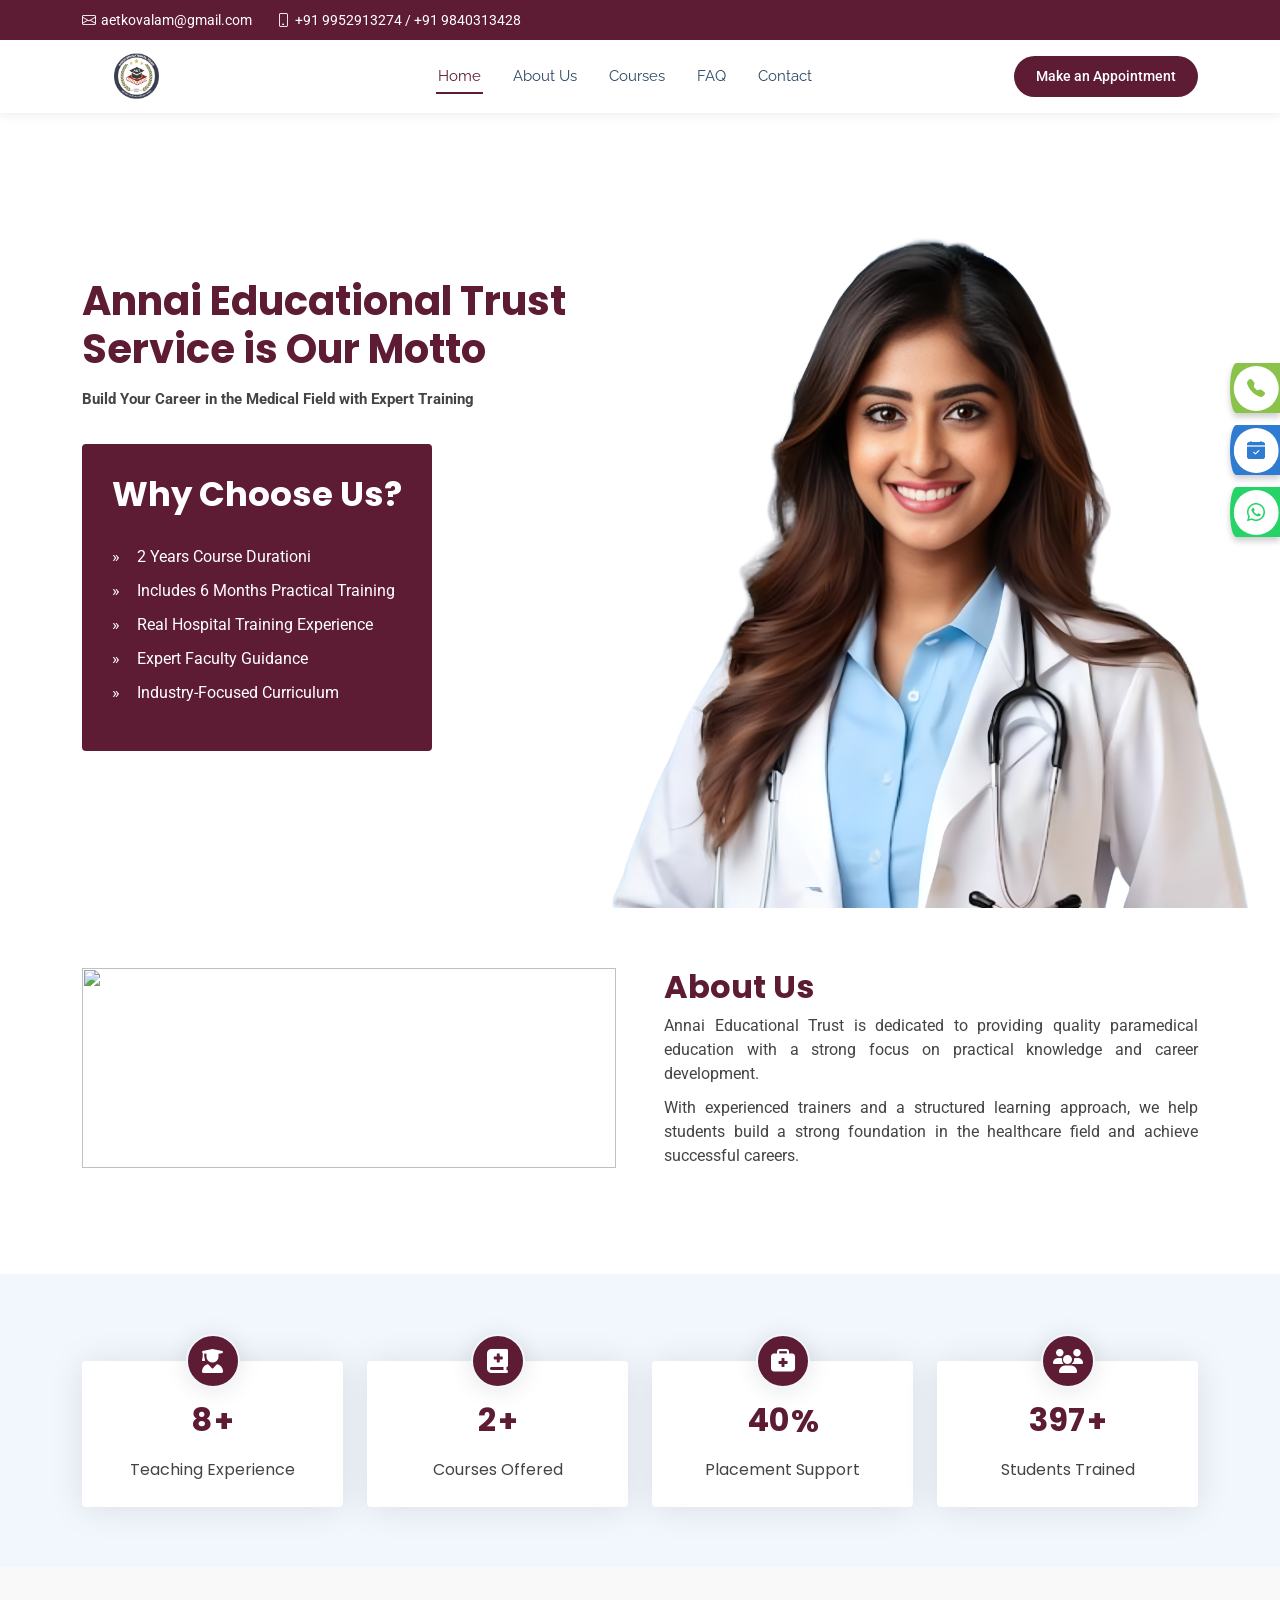
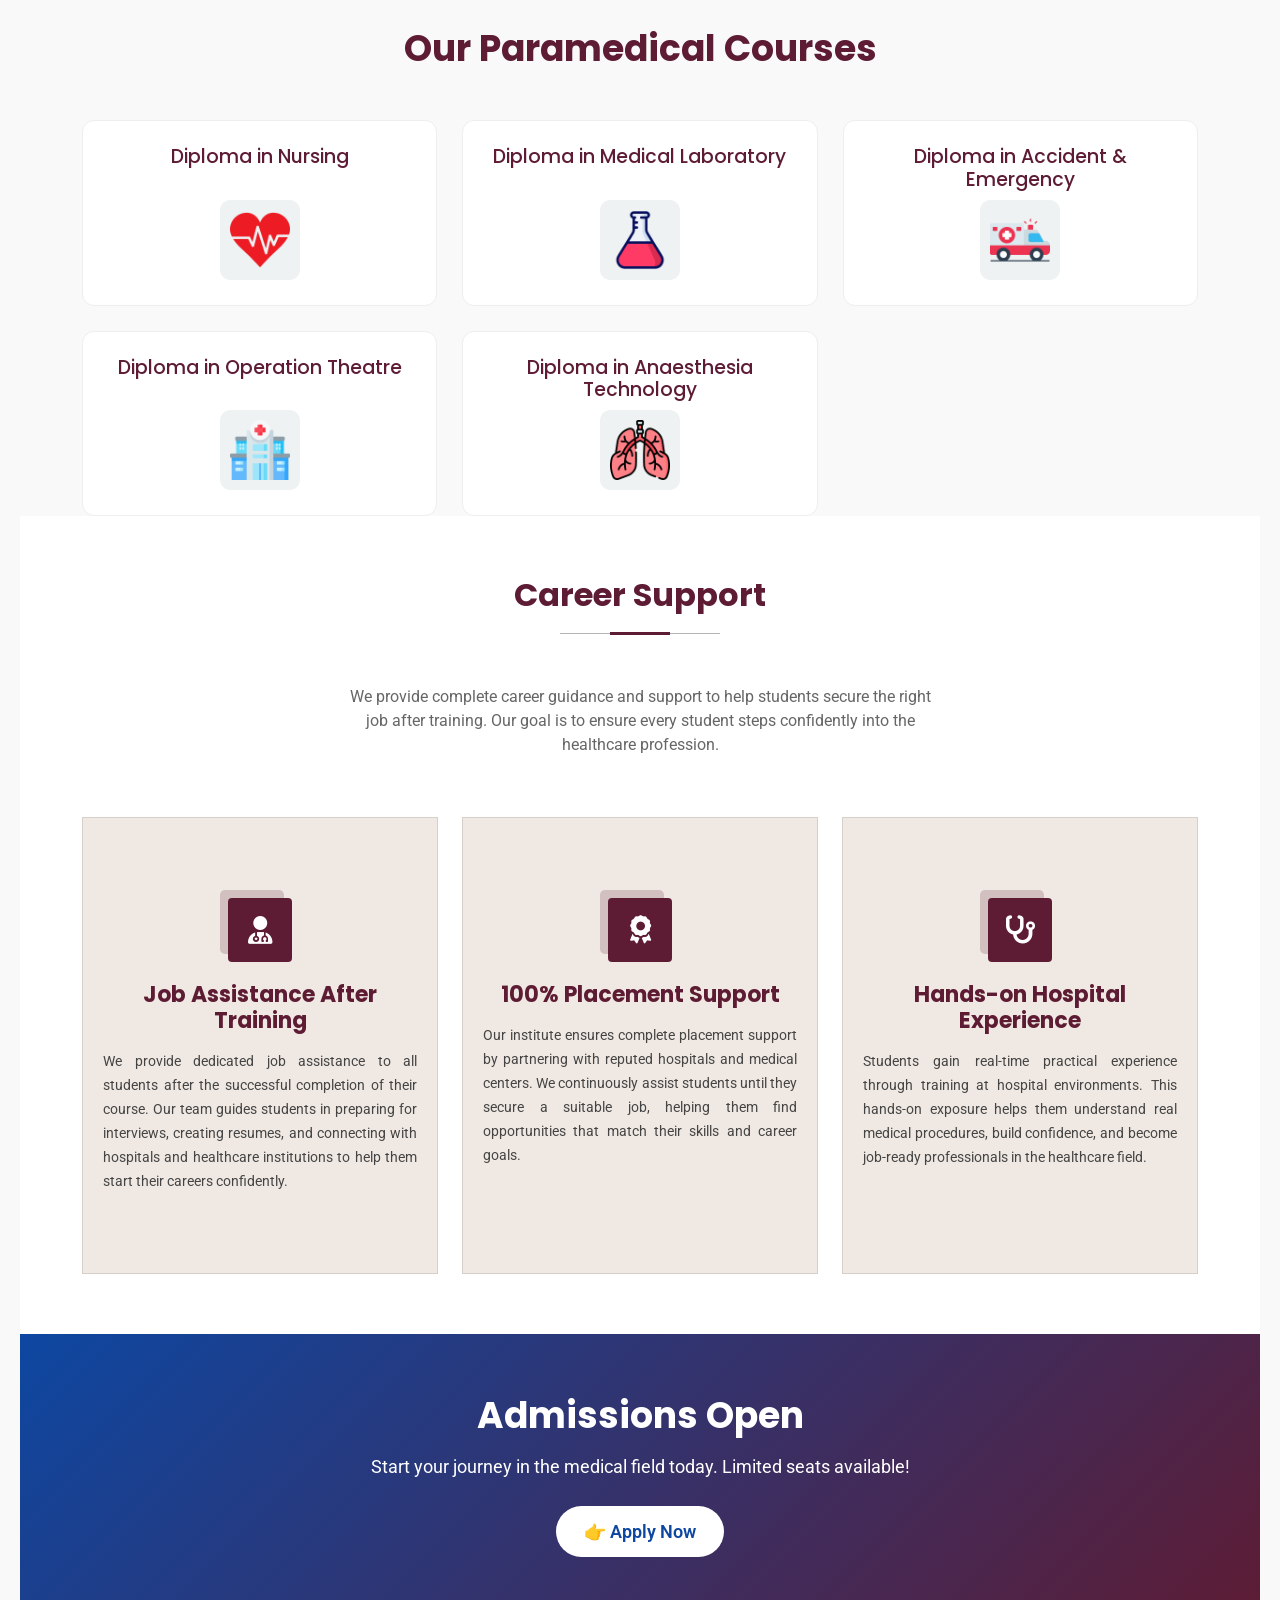
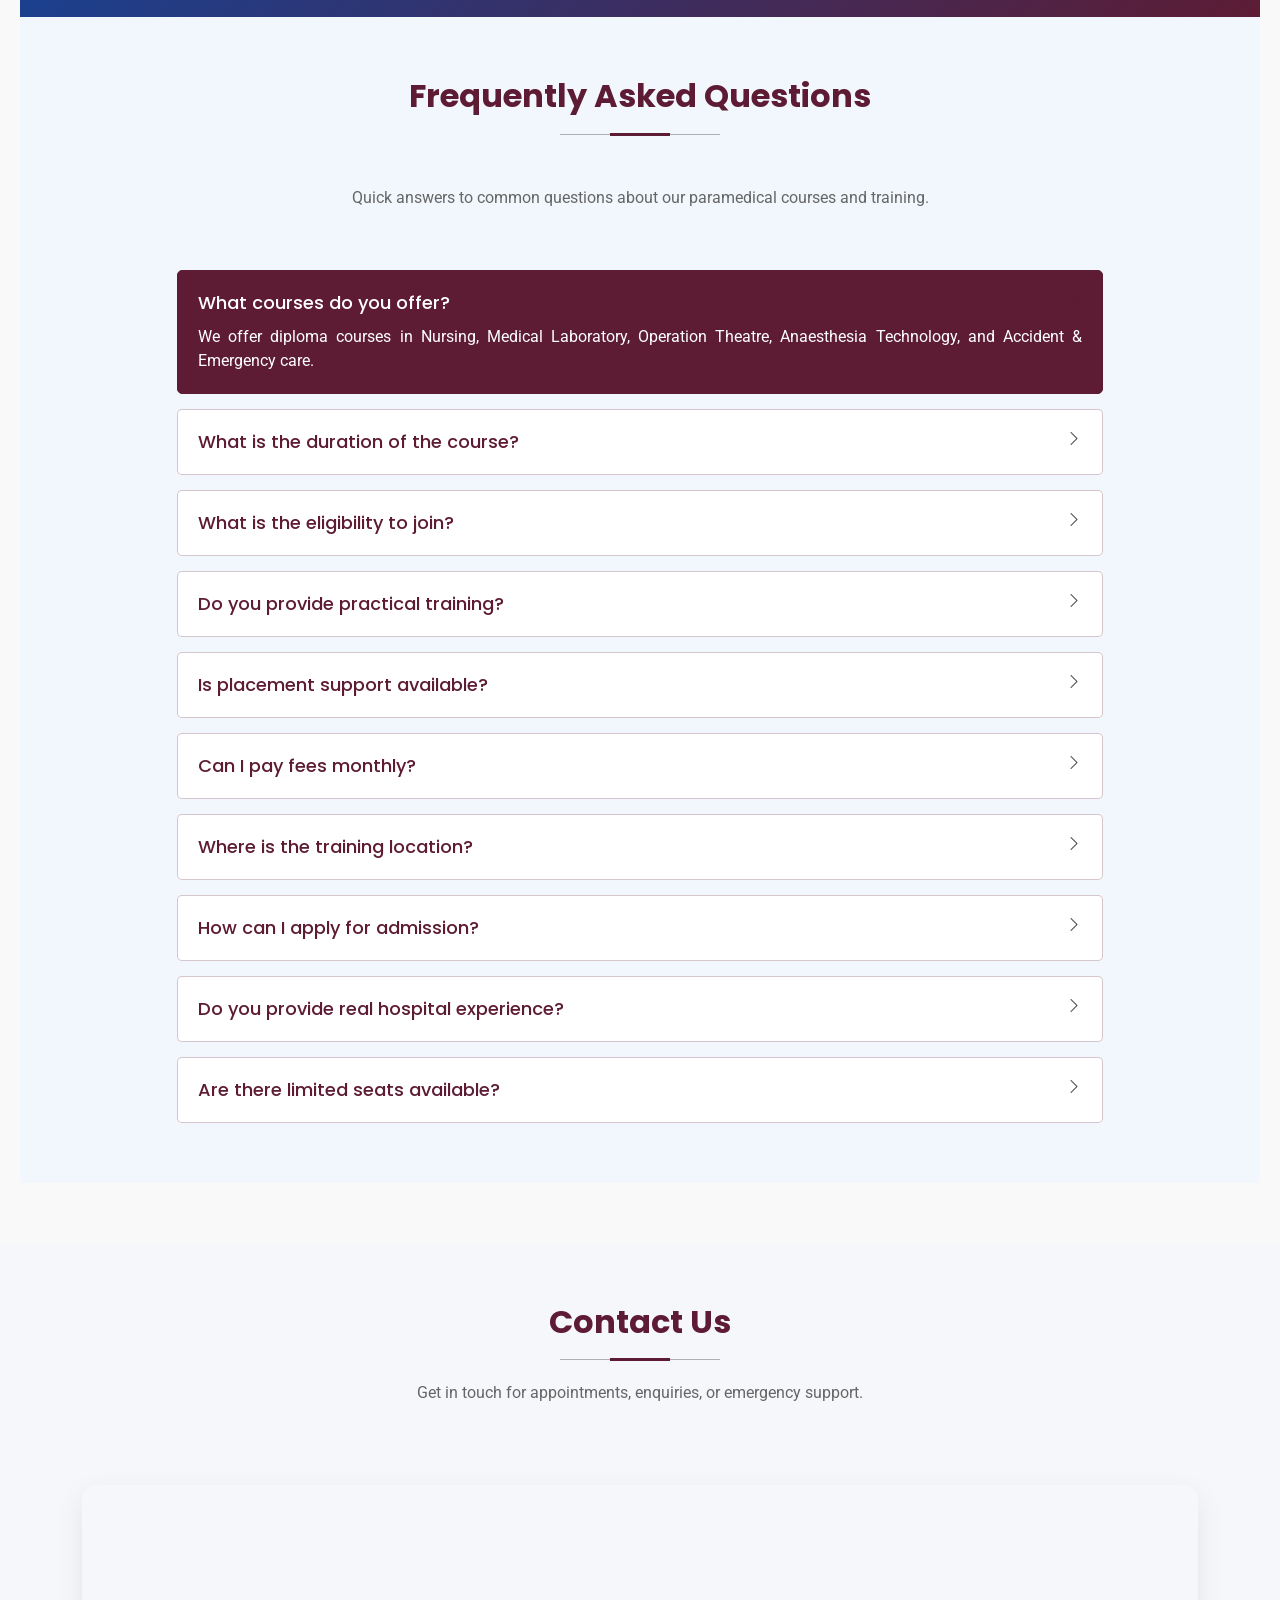
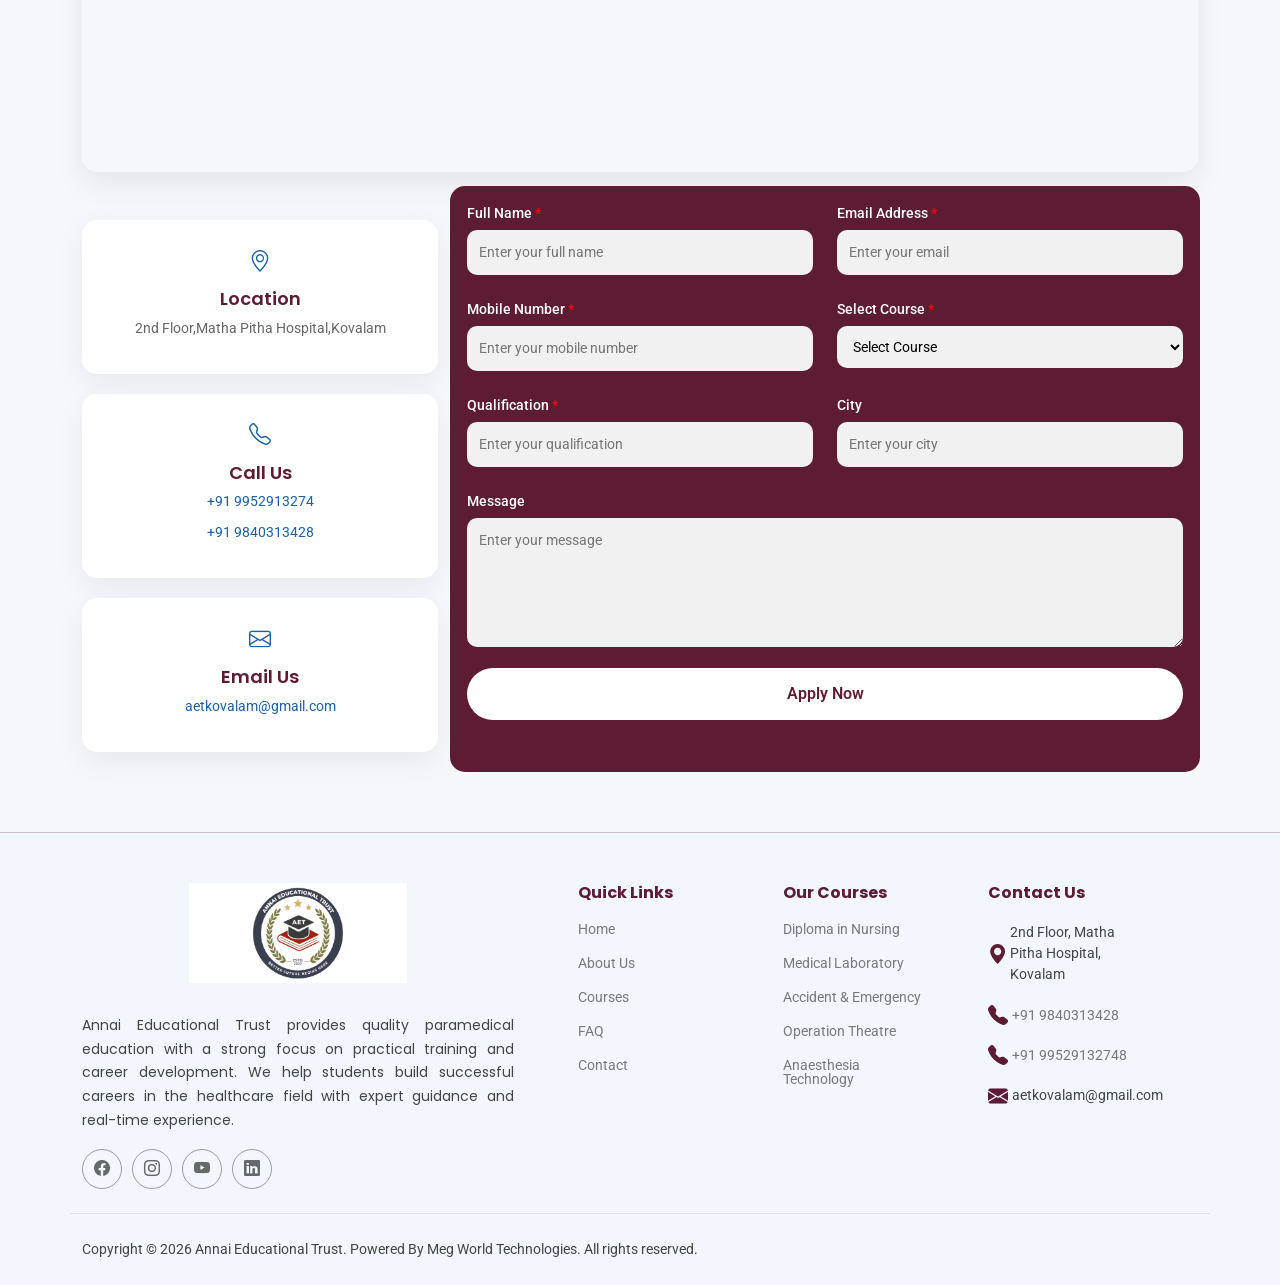
==== commit 5725b2cf: "Updated project" ====
--- a/annai.html
+++ b/annai.html
@@ -45,7 +45,7 @@
           <i class="bi bi-envelope d-flex align-items-center"><a href="mailto:aetkovalam@gmail.com">aetkovalam@gmail.com</a></i>
           <i class="bi bi-phone d-flex align-items-center ms-4">
   <span>
-    +91 9952913274 / +91 9486476987 / +91 7358535453
+   +91 9952913274 / +91 9840313428
   </span>
 </i>
         </div>
@@ -59,7 +59,7 @@
         <a href="index.html" class="logo d-flex align-items-center">
           <!-- Uncomment the line below if you also wish to use an image logo -->
           <!-- <img src="assets/img/logo.png" alt=""> -->
-          <a href="select-hospital.html" class="logo d-flex align-items-center me-auto"> 
+          <a href="index.html" class="logo d-flex align-items-center me-auto"> 
           <img src="assets/img/annai logo.png" alt="annai logo">
           </a>
         </a>
@@ -622,9 +622,9 @@
         <div class="info-card">
           <i class="bi bi-telephone"></i>
           <h3>Call Us</h3>
-          <p><a href="tel:+919952913274">+91 9952913274</a></p>
-          <p><a href="tel:+919486476987">+91 9486476987</a></p>
-          <p><a href="tel:+917358535453">+91 7358535453</a></p>
+          <p><a href="tel:+919952913274"> +91 9952913274</a></p>
+          <p><a href="tel:+919840313428"> +91 9840313428</a></p>
+          
         </div>
 
         <div class="info-card">
@@ -743,7 +743,7 @@
     <a href="tel:+91 9952913274" class="float-btn call">
         <div class="icon"><i class="bi bi-telephone-fill"></i></div>
         <span>+91 9952913274</span>
-    </a>
+    </a> 
 
     <!-- 📅 Appointment (scroll to section or page) -->
     <a href="#" id="appointment-btn" class="float-btn calendar">
@@ -751,9 +751,9 @@
     <span>Book Appointment</span>
 </a>
     <!-- 💬 WhatsApp -->
-    <a href="https://wa.me/919486476987" target="_blank" class="float-btn whatsapp">
+    <a href="https://wa.me/919840313428" target="_blank" class="float-btn whatsapp">
         <div class="icon"><i class="bi bi-whatsapp"></i></div>
-        <span>9486476987</span>
+        <span>+91 9840313428</span>
     </a>
 
 </div>
@@ -828,14 +828,15 @@
             <span>2nd Floor, Matha Pitha Hospital, Kovalam</span>
           </li>
 
-          <li>
-            <i class="bi bi-telephone-fill"></i>
-            <span>
-              9952913274<br>
-              9486476987<br>
-              7358535453
-            </span>
-          </li>
+        <li>
+    <i class="bi bi-telephone-fill"></i>
+    <a href="tel:+919840313428">+91 9840313428</a>
+</li>
+
+<li>
+    <i class="bi bi-telephone-fill"></i>
+    <a href="tel:+919952913274">+91 99529132748</a>
+</li>
 
           <li>
             <i class="bi bi-envelope-fill"></i>
--- a/assets/css/annai.css
+++ b/assets/css/annai.css
@@ -419,6 +419,131 @@
   .mobile-nav-toggle {
     margin-left: 200px; /* Menu icon right side */
   }
+}
+
+
+
+/*--------------------------------------------------------------
+# DESKTOP STICKY HEADER
+--------------------------------------------------------------*/
+/* DESKTOP HEADER FIX */
+@media (min-width: 1200px) {
+
+  .header {
+    position: fixed;
+    top: 0;
+    left: 0;
+    width: 100%;
+
+    z-index: 9999;
+    background: #fff;
+
+    box-shadow: 0 2px 10px rgba(0,0,0,0.08);
+  }
+
+  /* Prevent content hiding */
+  body {
+    padding-top: 100px;
+  }
+
+}
+
+/*--------------------------------------------------------------
+# MOBILE HEADER FIX
+--------------------------------------------------------------*/
+
+
+@media (max-width: 1199px) {
+
+ .header .topbar .contact-info i {
+  font-size: 12px;}
+
+  .header .branding .container {
+    display: flex;
+    align-items: center;
+    justify-content: space-between;
+    padding: 0 10px !important;
+  }
+
+  .header .logo {
+    margin: 0;
+  }
+
+  .header .logo img {
+   margin-right: 210px;
+  margin-left: 20px !important;
+   
+  }
+
+  .mobile-nav-toggle {
+    margin-right: 5px;
+    z-index: 9999;
+  }
+
+  .appointment-btn {
+    display: none !important;
+  }
+
+}
+
+
+@media (max-width: 1199px) {
+
+  /* Header container */
+  .header .branding .container {
+    display: flex;
+    align-items: center;
+    justify-content: space-between;
+    padding: 0 12px !important;
+  }
+
+  /* ✅ Logo LEFT */
+  .header .logo {
+    margin: 0;
+   
+    
+  }
+
+  .header .logo img {
+    margin-left: 0 !important;
+    display: block;
+  }
+
+  /* ✅ Menu RIGHT */
+  .mobile-nav-toggle {
+    margin-left: auto;
+    margin-right: 0;
+    display: block !important;
+  }
+
+}
+
+/* DESKTOP STICKY HEADER */
+@media (min-width: 1200px) {
+
+  .header {
+    position: fixed !important;
+    top: 0;
+    left: 0;
+
+    width: 100%;
+    z-index: 99999;
+
+    background: #fff;
+    box-shadow: 0 2px 10px rgba(0,0,0,0.08);
+  }
+
+  /* Prevent content hiding */
+  body {
+    padding-top: 120px;
+  }
+
+  /* Prevent section overlap */
+  section,
+  .section {
+    overflow: visible !important;
+  }
+
 }
 
 /*--------------------------------------------------------------
@@ -1856,6 +1981,26 @@
   display: flex;
 }
 
+
+/* MOBILE FORM ONLY CENTER */
+@media (max-width: 768px) {
+
+  .appointment-modal form {
+    display: flex;
+    flex-direction: column;
+    align-items: center;
+  }
+
+  .appointment-modal form input,
+  .appointment-modal form textarea,
+  .appointment-modal form select,
+  .appointment-modal form button {
+    width: 100%;
+    max-width: 250px;
+  }
+
+}
+
 /* MODAL BOX (SMALL + CENTERED) */
 .modal-content {
   background: linear-gradient(135deg, #5D1C34, #5D1C34);
@@ -3078,7 +3223,7 @@
   .floating-buttons {
     top: auto;
     bottom: 100px;
-    right: 5px;   /* move buttons inside */
+    right: 0;   /* move buttons inside */
     transform: none;
   }
 
@@ -3195,4 +3340,24 @@
     margin-left: auto;
   }
 
-}+}
+
+/* POPUP ABOVE FLOATING BUTTONS */
+.appointment-modal,
+.modal,
+.popup-overlay {
+    z-index: 99999 !important;
+}
+
+.floating-buttons {
+    z-index: 999 !important;
+}
+
+/* MOBILE FORM ONLY CENTER */
+@media (max-width: 768px) {
+
+  .appointment-modal{
+    padding-top: 10px;
+  }
+
+}
